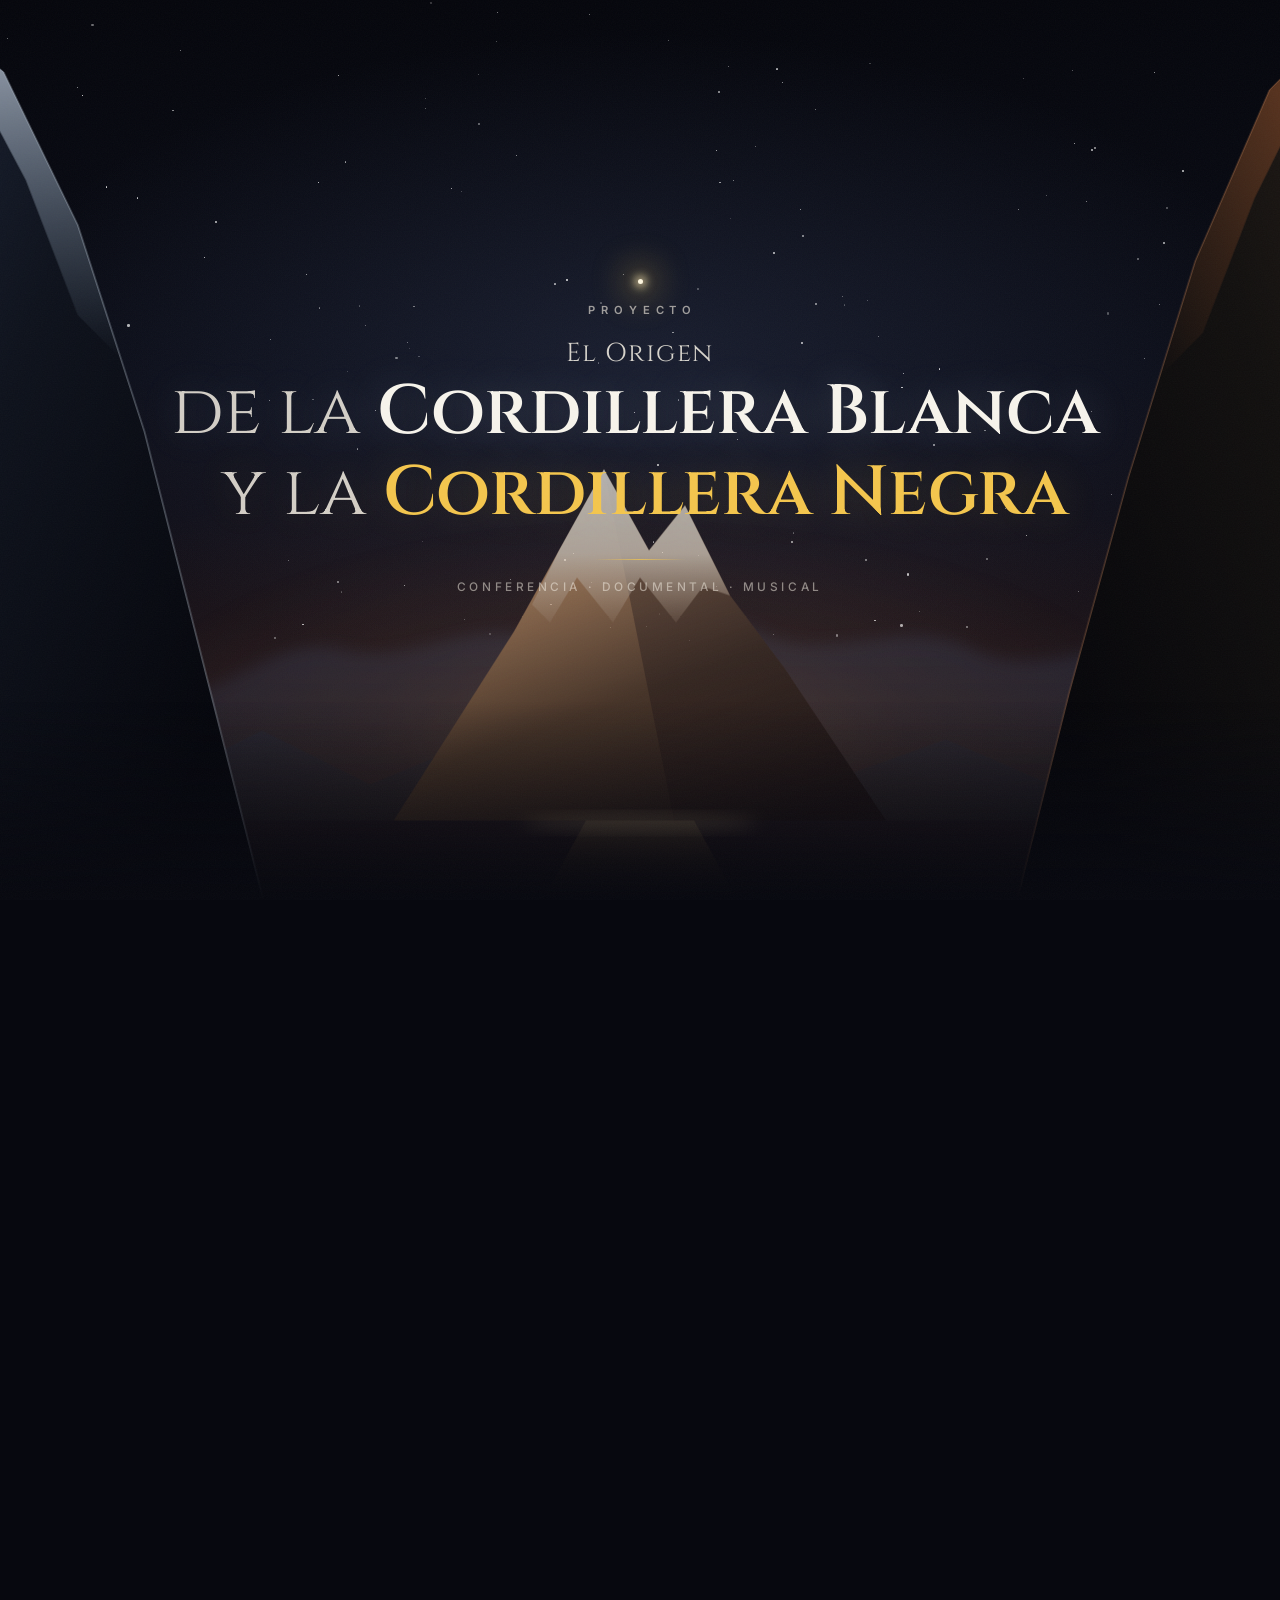
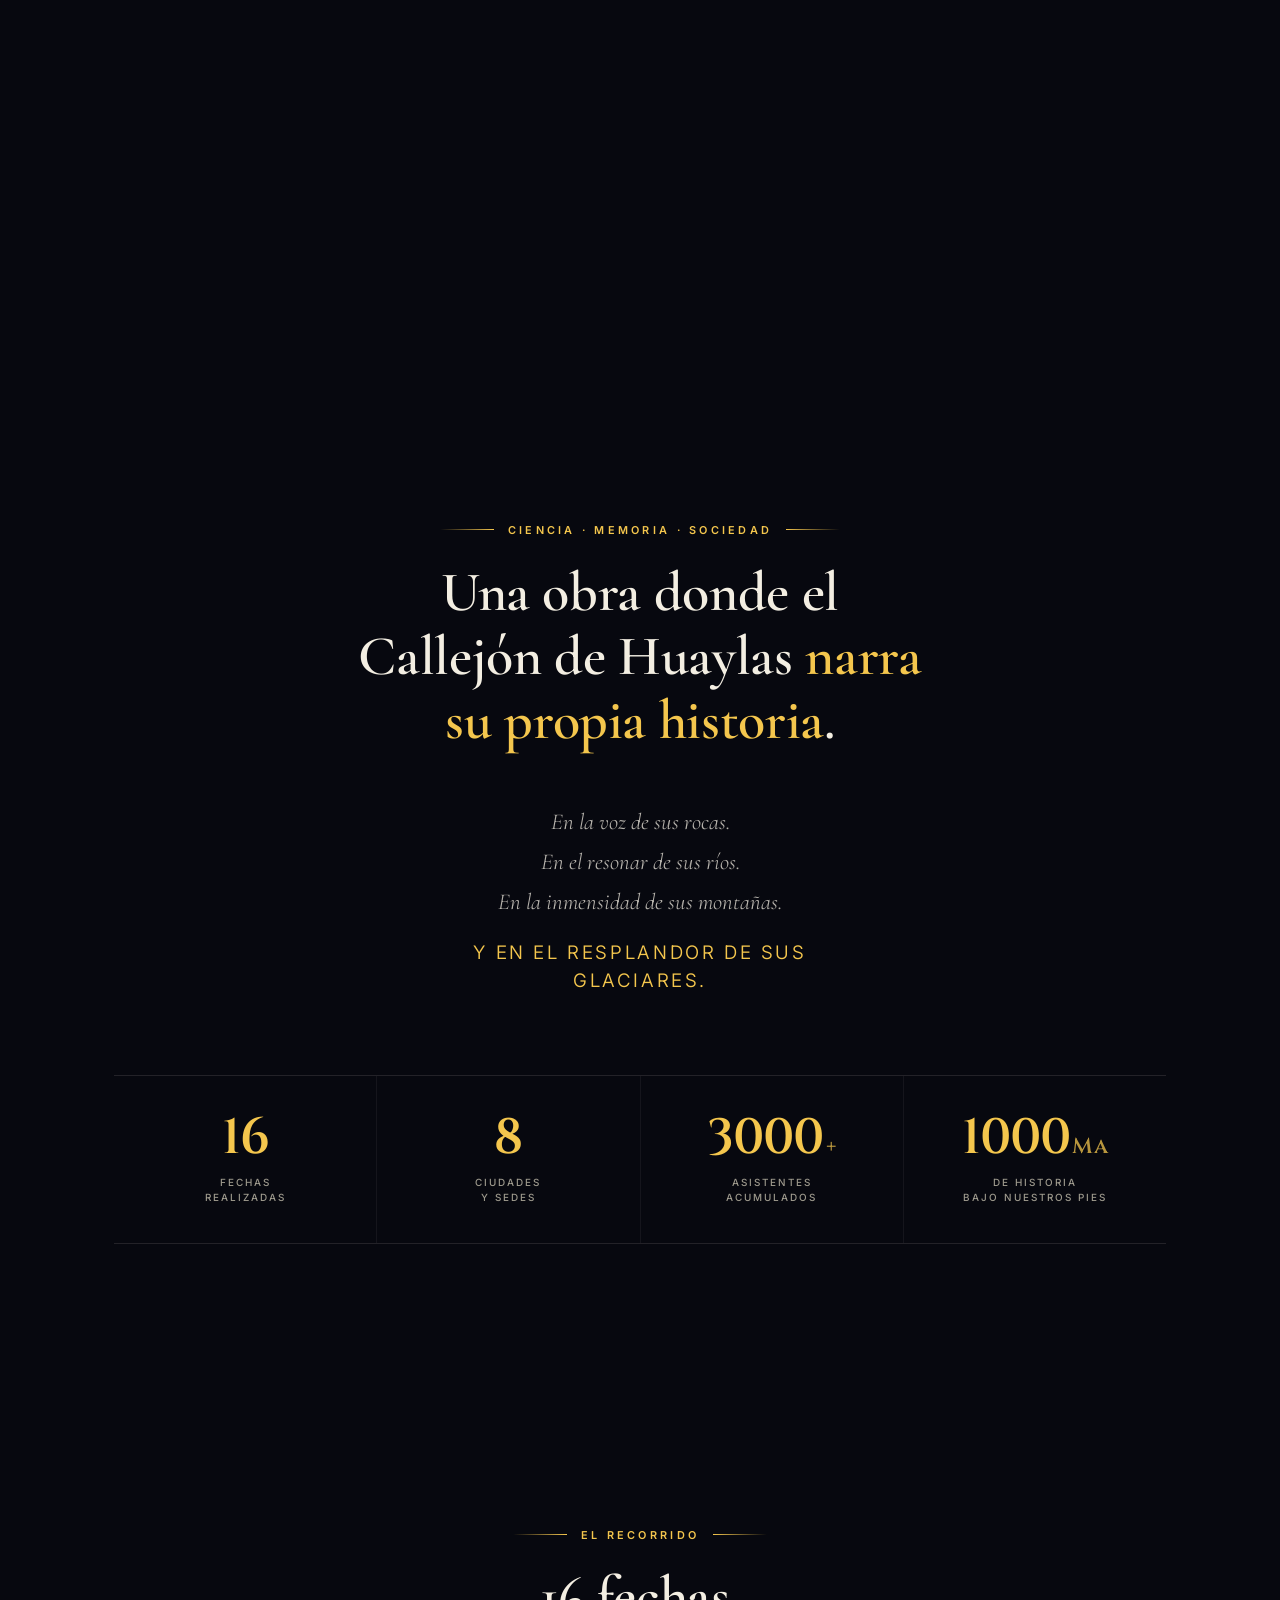
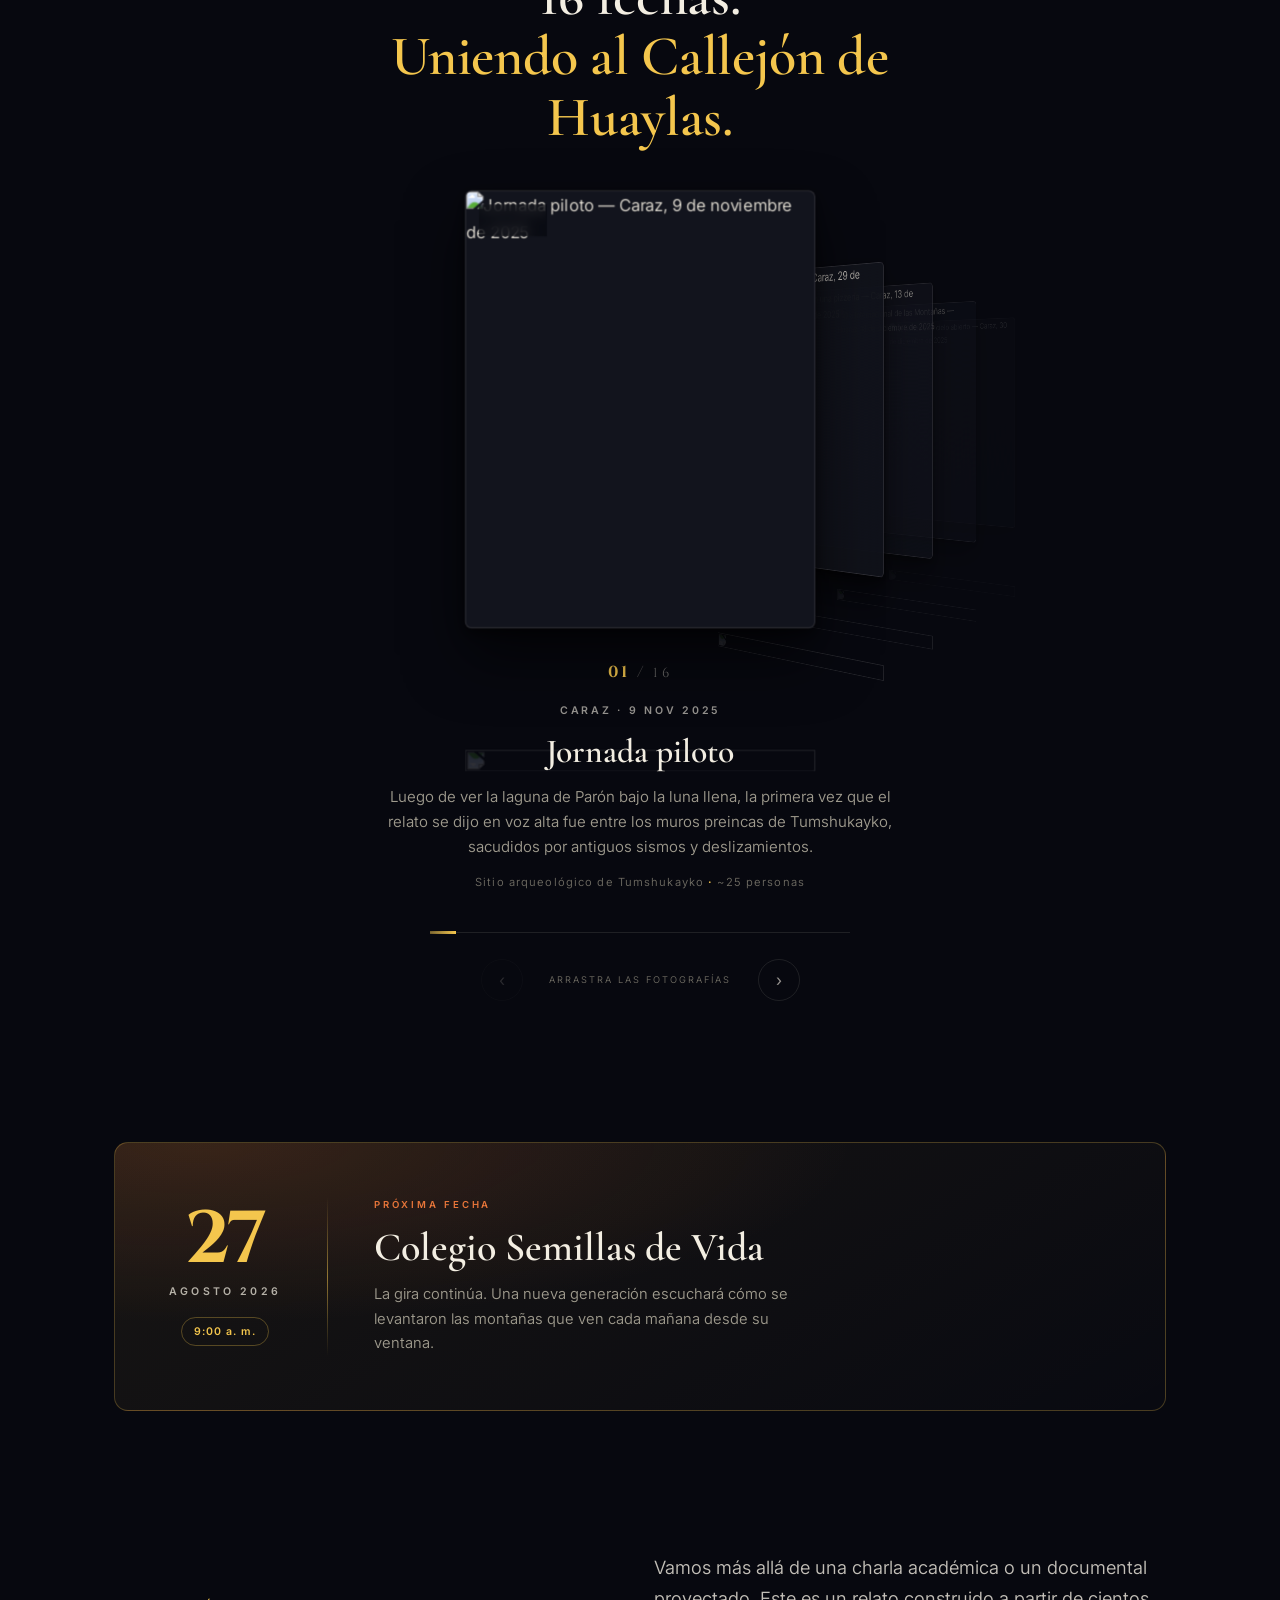
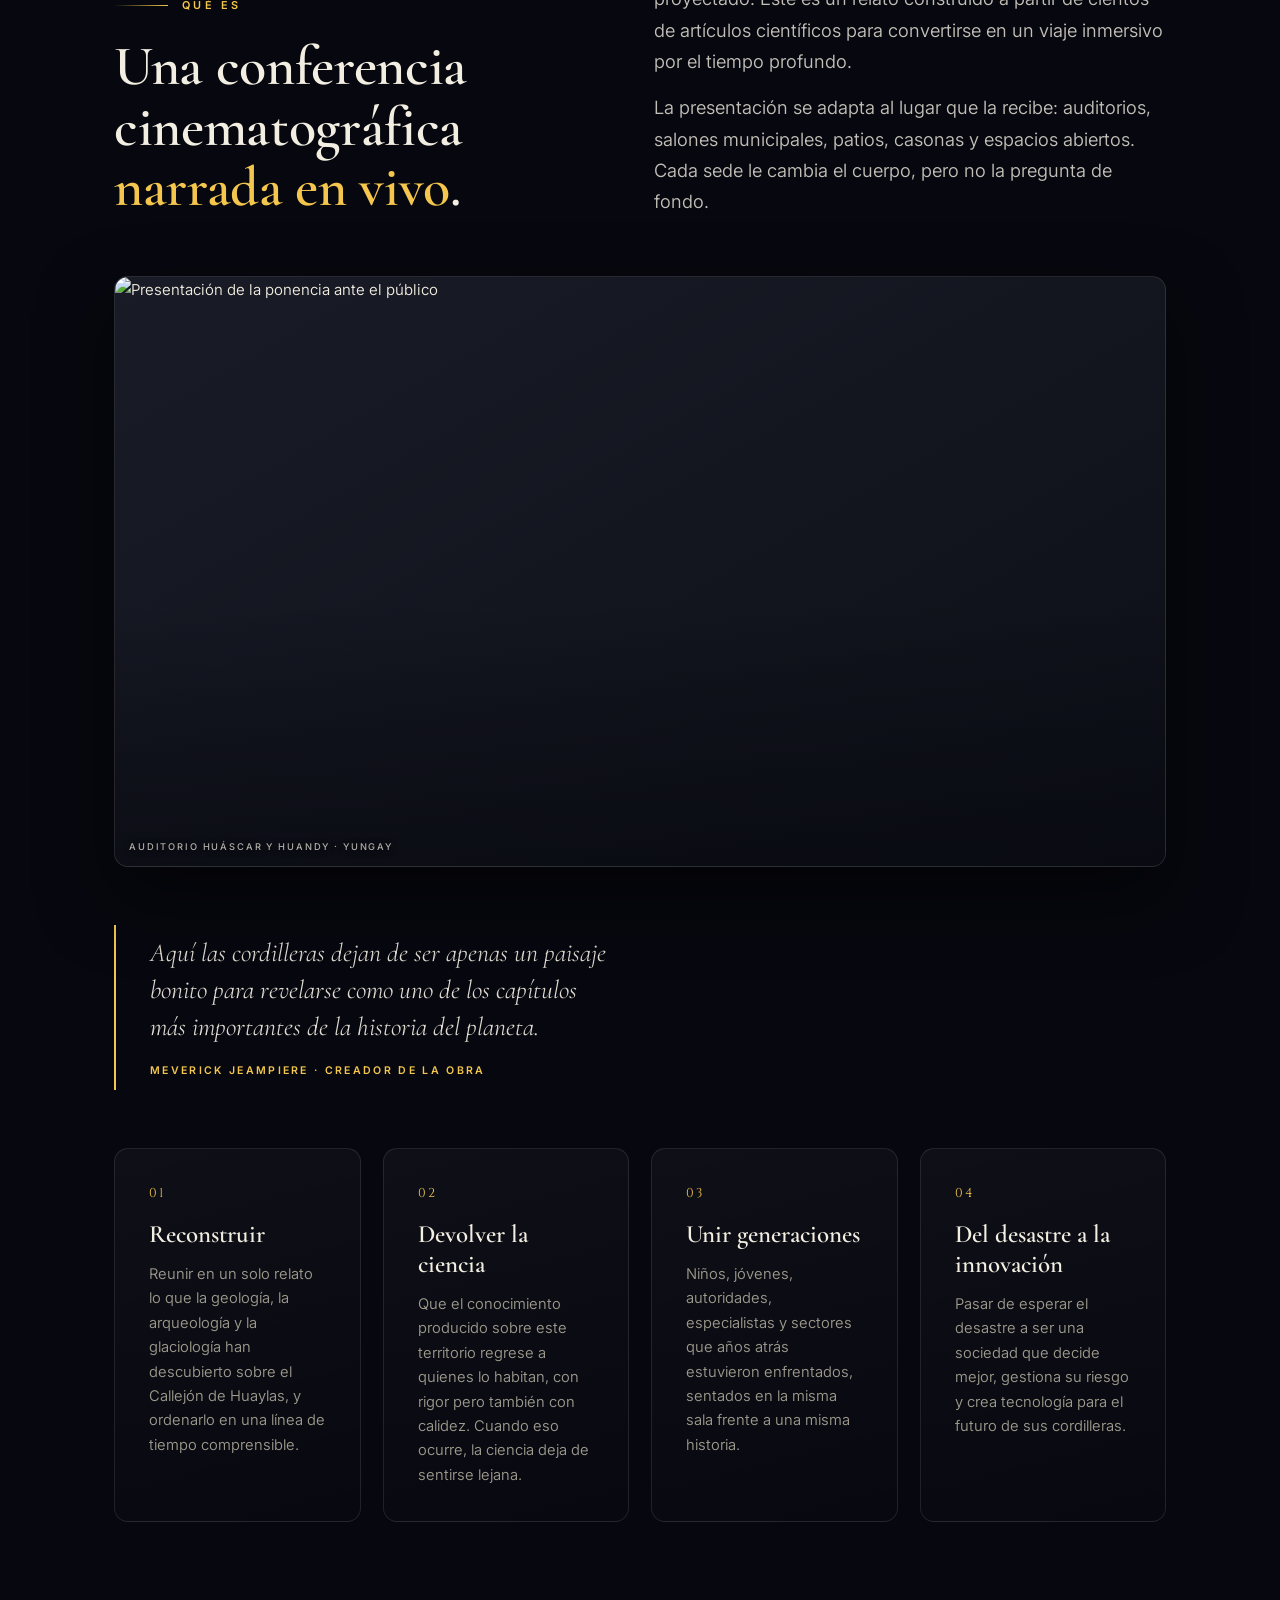
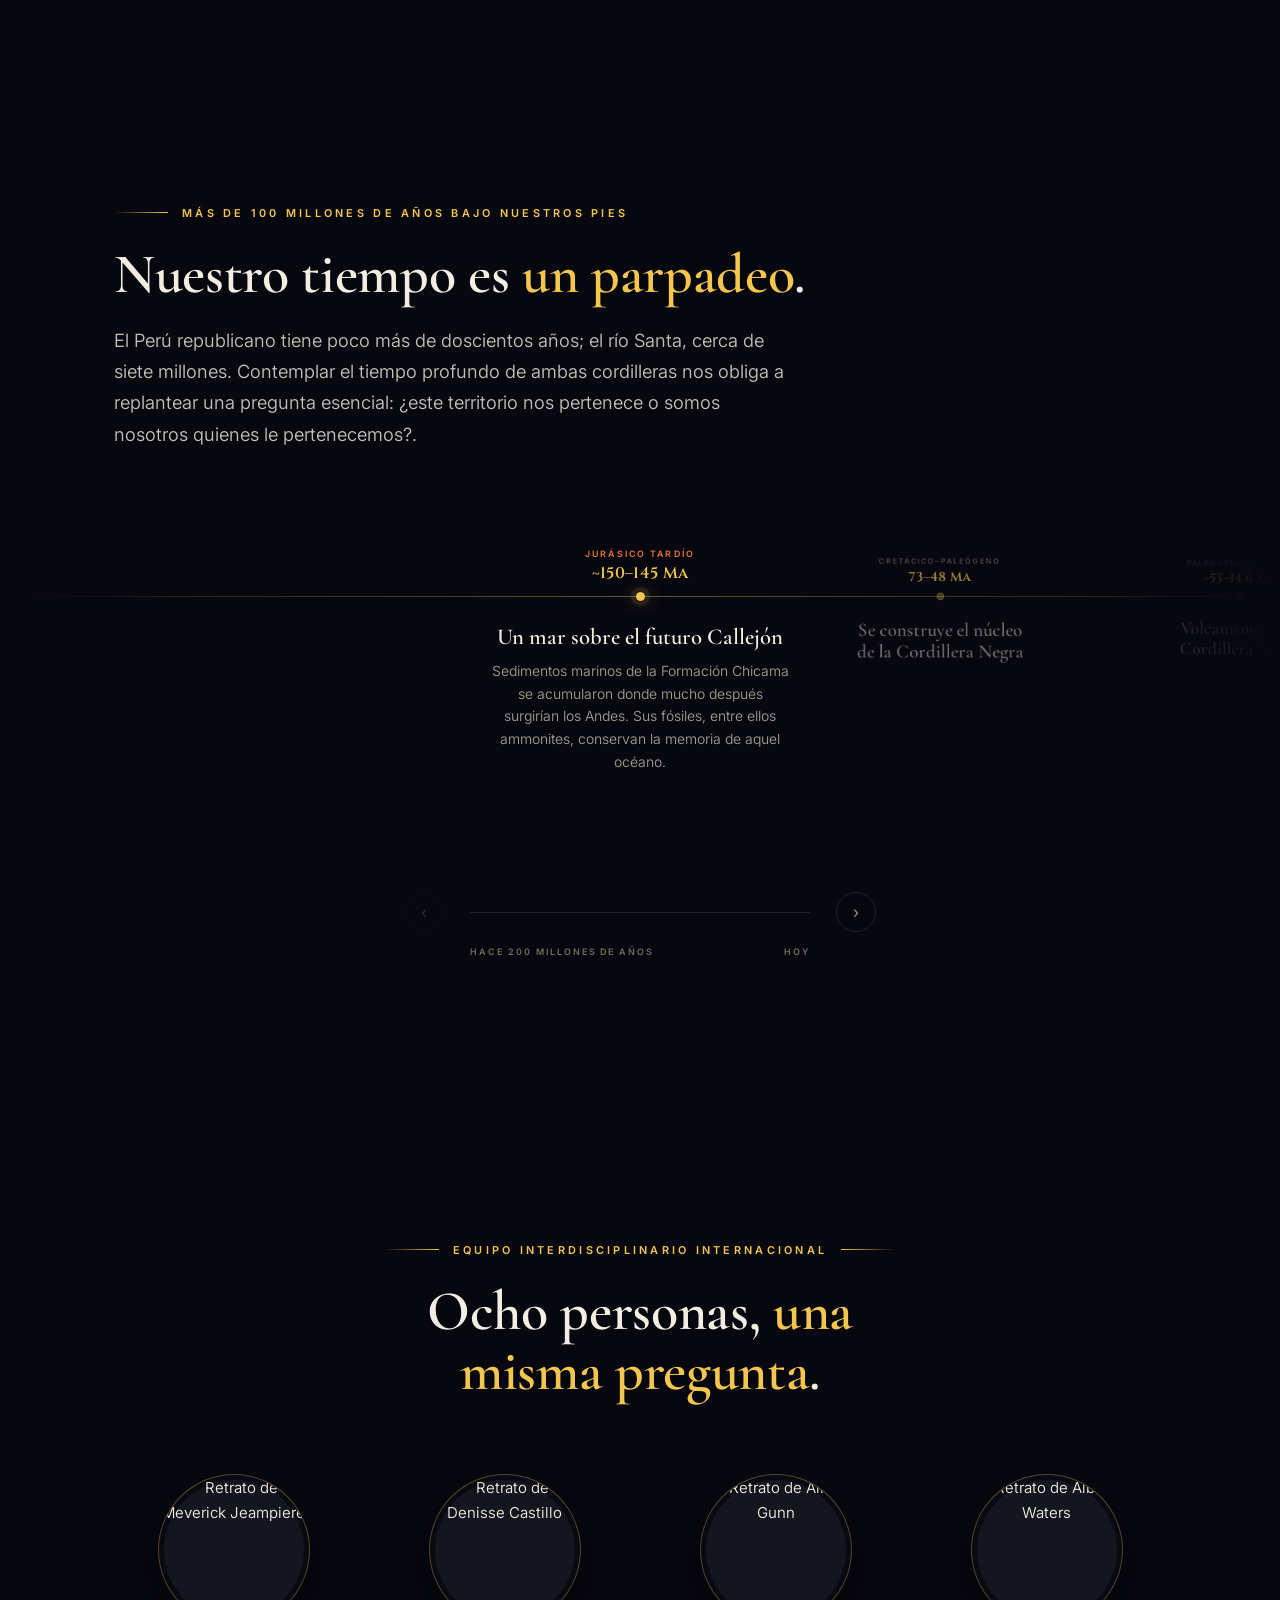
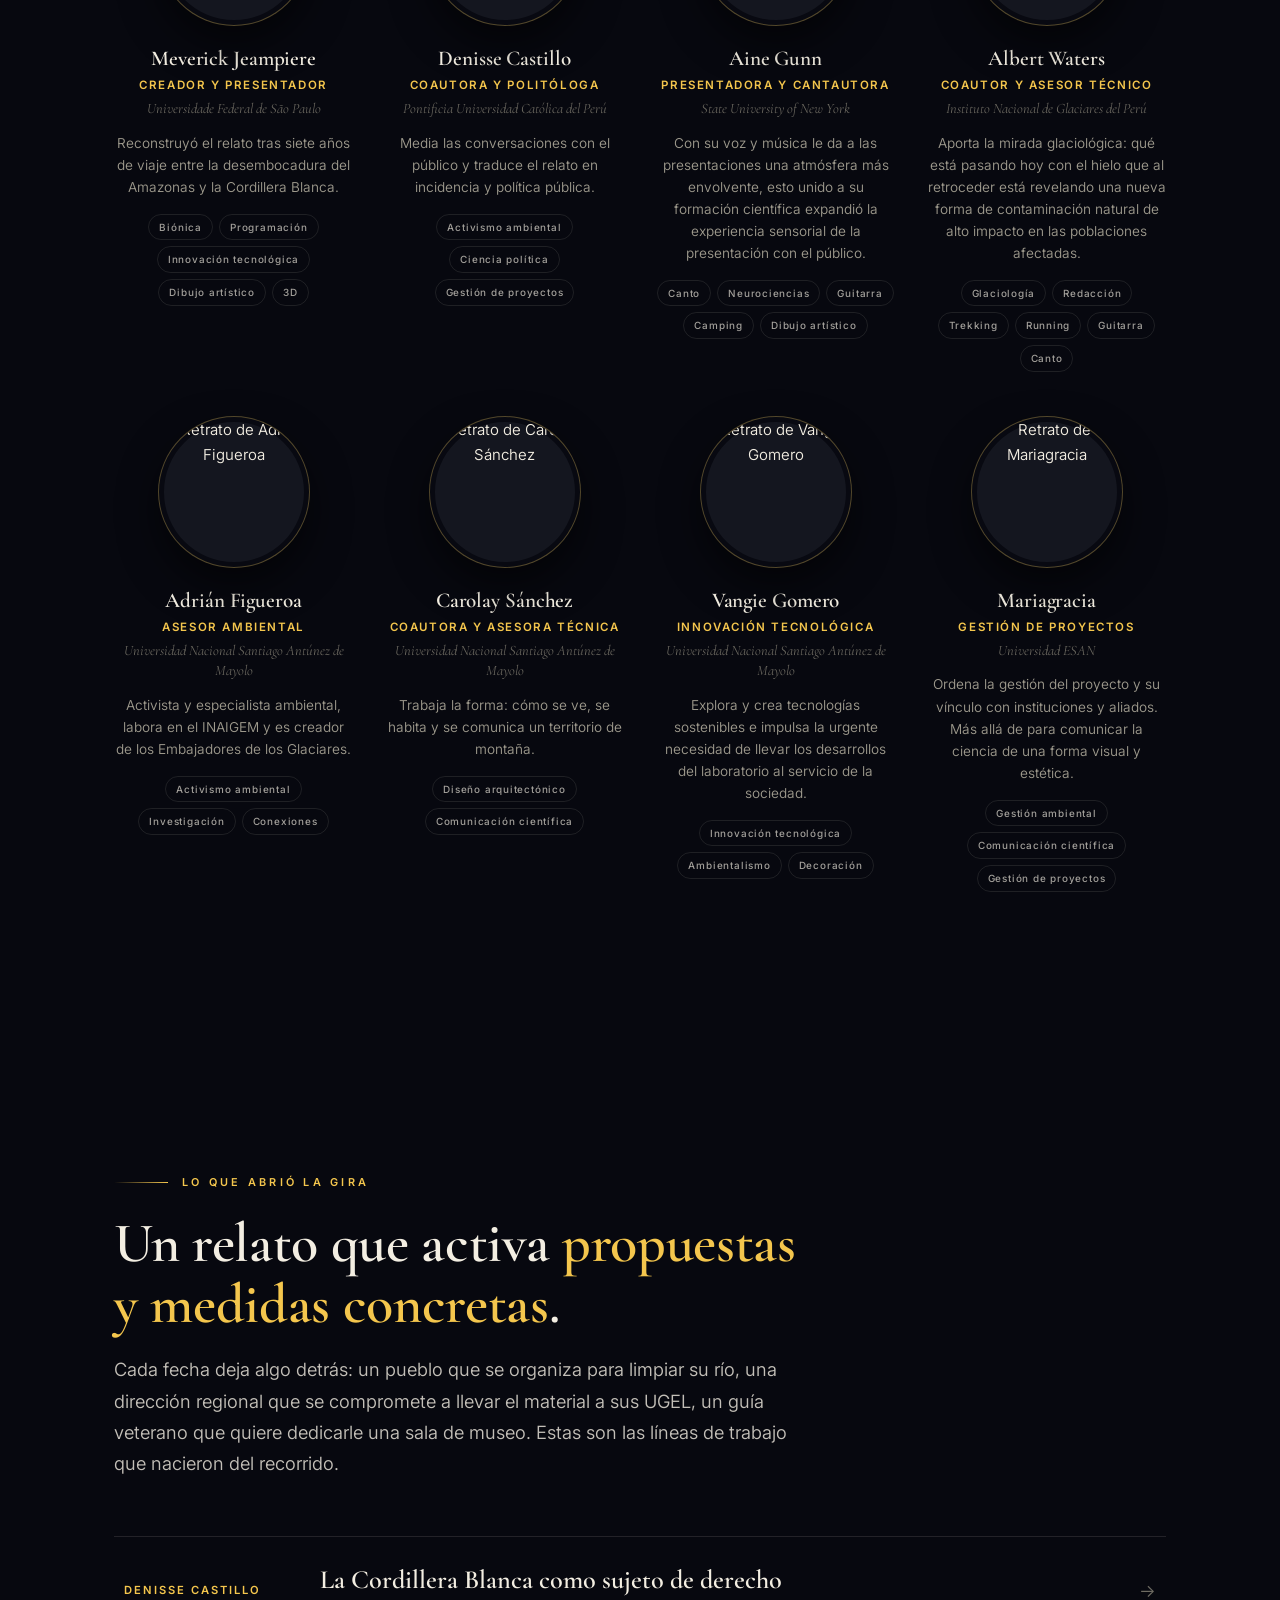
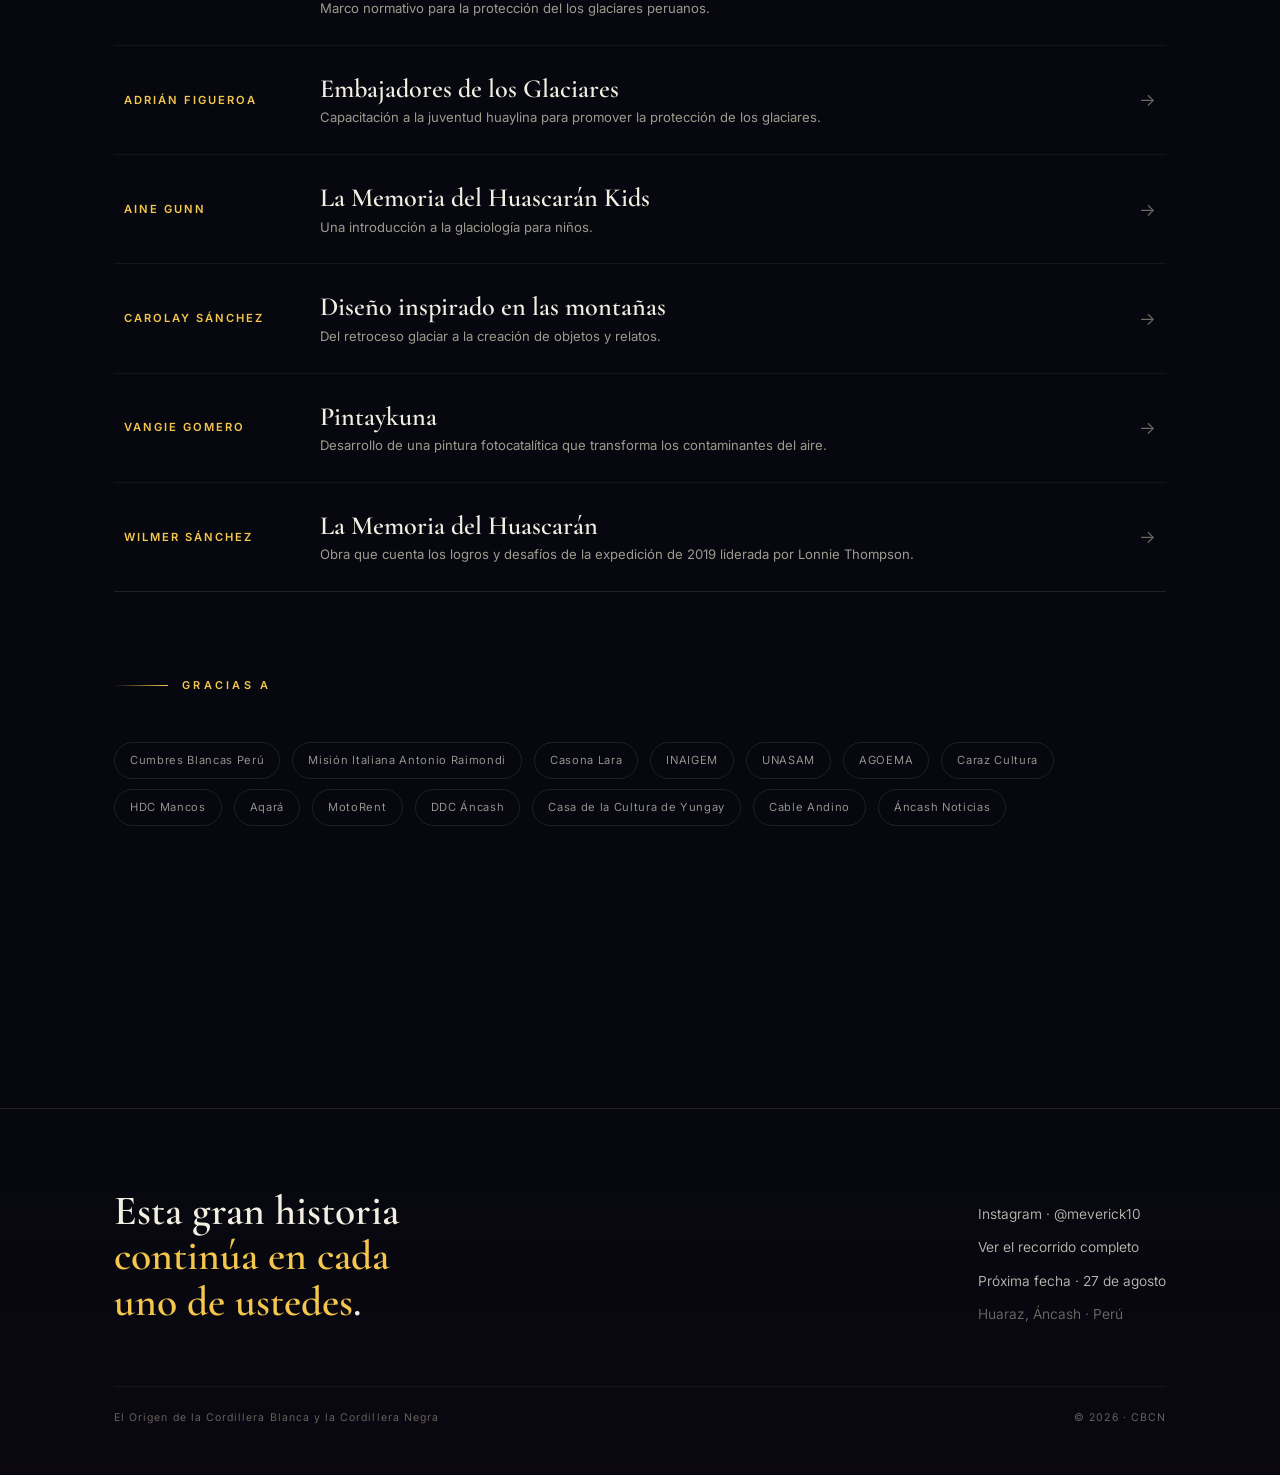
==== index.html @ 3a364cd2 "Rename prueba.html to index.html" ====
<!DOCTYPE html>
<html lang="es">
<head>
    <meta charset="UTF-8" />
    <meta name="viewport" content="width=device-width, initial-scale=1, viewport-fit=cover" />
    <title>El Origen de la Cordillera Blanca y la Cordillera Negra</title>
    <meta name="description" content="Una ponencia documental que recorre el Callejón de Huaylas para contar, desde adentro, los más de 1000 millones de años que levantaron la Cordillera Blanca y la Cordillera Negra." />
    <meta name="theme-color" content="#07080f" />
    <!-- Open Graph -->
    <meta property="og:type" content="website" />
    <meta property="og:url" content="https://origen-de-las-cordilleras.meverick-jeampiere.workers.dev/" />
    <meta property="og:title" content="El Origen de la Cordillera Blanca y la Cordillera Negra" />
    <meta property="og:description" content="Una gira de ciencia, memoria y territorio por el Callejón de Huaylas." />
    <meta property="og:image" content="https://origen-de-las-cordilleras.meverick-jeampiere.workers.dev/images/og-cover-2.jpg" />
    <meta property="og:image:width" content="1200" />
    <meta property="og:image:height" content="630" />
    <meta property="og:image:alt" content="El nevado sobre la laguna de Parón, Callejón de Huaylas" />
    <meta property="og:locale" content="es_PE" />
    <meta name="twitter:card" content="summary_large_image" />
    <meta name="twitter:title" content="El Origen de la Cordillera Blanca y la Cordillera Negra" />
    <meta name="twitter:description" content="Una gira de ciencia, memoria y territorio por el Callejón de Huaylas." />
    <meta name="twitter:image" content="https://origen-de-las-cordilleras.meverick-jeampiere.workers.dev/images/og-cover-2.jpg" />
    <link rel="preconnect" href="https://fonts.googleapis.com">
    <link rel="preconnect" href="https://fonts.gstatic.com" crossorigin>
    <link href="https://fonts.googleapis.com/css2?family=Cinzel:wght@400;500;600;700&family=Cormorant+Garamond:ital,wght@0,400;0,600;1,400;1,600&family=Inter:wght@300;400;500;600;700;800&display=swap" rel="stylesheet">
    <link rel="stylesheet" href="prueba.css">
</head>
<body>

    <!-- NAV: Se queda fuera para que sea global y visible en todo momento -->
    <nav class="nav" id="nav" aria-label="Navegación principal">
        <a class="nav__brand" href="#inicio"><span class="nav__brandFull">El Origen de la Cordillera Blanca y la Cordillera Negra</span><span class="nav__brandShort">El Origen</span></a>
      <div class="nav__links">
        <a href="#recorrido">Recorrido</a>
        <a href="#proxima">Próxima fecha</a>
        <a href="#proyecto">Proyecto</a>
        <a href="#equipo">Equipo</a>
        <a href="#certificado">Certificado</a>
      </div>
    </nav>

    <!-- VISTA INICIO: Inicia aquí -->
    <div id="vista-inicio">
        <header class="hero" id="inicio">
          <div class="hero__sticky" id="heroSticky">
            <div class="hero__sky" aria-hidden="true">
              <div class="hero__stars" id="stars1"></div>
              <div class="hero__stars2" id="stars2"></div>
              <div class="hero__star"></div>
              <div class="hero__valley">
                <svg viewBox="0 0 160 62" preserveAspectRatio="xMidYMax slice" aria-hidden="true">
                  <defs>
                    <linearGradient id="gFar" x1="0" y1="0" x2="0" y2="1">
                      <stop offset="0"  stop-color="#39415c"/>
                      <stop offset="1"  stop-color="#161a27"/>
                    </linearGradient>
                    <linearGradient id="gMid" x1="0" y1="0" x2="0" y2="1">
                      <stop offset="0"  stop-color="#232a3d"/>
                      <stop offset="1"  stop-color="#0d1017"/>
                    </linearGradient>
                    <linearGradient id="gPeak" x1=".25" y1="0" x2=".75" y2="1">
                      <stop offset="0"   stop-color="#ecd9bd"/>
                      <stop offset=".28" stop-color="#c39468"/>
                      <stop offset=".60" stop-color="#54402f"/>
                      <stop offset="1"   stop-color="#161215"/>
                    </linearGradient>
                    <linearGradient id="gSnowTop" x1="0" y1="0" x2="0" y2="1">
                      <stop offset="0"   stop-color="#ffffff"/>
                      <stop offset=".55" stop-color="#f3e6d2"/>
                      <stop offset="1"   stop-color="#d9bfa4" stop-opacity=".2"/>
                    </linearGradient>
                    <linearGradient id="gLake" x1="0" y1="0" x2="0" y2="1">
                      <stop offset="0" stop-color="#1a1520"/>
                      <stop offset="1" stop-color="#07070e"/>
                    </linearGradient>
                    <linearGradient id="gRefl" x1="0" y1="0" x2="0" y2="1">
                      <stop offset="0" stop-color="#ffd98a" stop-opacity=".26"/>
                      <stop offset=".45" stop-color="#f4c64d" stop-opacity=".09"/>
                      <stop offset="1" stop-color="#f4c64d" stop-opacity="0"/>
                    </linearGradient>
                    <radialGradient id="gHaze" cx=".5" cy=".72" r=".5">
                      <stop offset="0"   stop-color="#e8a86a" stop-opacity=".24"/>
                      <stop offset=".5"  stop-color="#e8a86a" stop-opacity=".07"/>
                      <stop offset="1"   stop-color="#e8a86a" stop-opacity="0"/>
                    </radialGradient>
                    <filter id="soft" x="-30%" y="-30%" width="160%" height="160%">
                      <feGaussianBlur stdDeviation=".9"/>
                    </filter>
                  </defs>
                  <path d="M0,45 C10,41 17,35 25,37 C33,39 39,30 47,32 C55,34 61,28 69,31 C77,34 85,26 93,30 C101,34 109,28 117,32 C125,36 133,29 143,33 C151,36 156,40 160,38 L160,54 L0,54 Z" fill="url(#gFar)" opacity=".55" filter="url(#soft)"/>
                  <path d="M0,50 L12,44 L24,48 L38,41 L50,47 L62,42 L74,46 L88,40 L100,47 L114,42 L128,48 L142,43 L160,49 L160,56 L0,56 Z" fill="url(#gMid)" opacity=".85"/>
                  <rect x="20" y="6" width="120" height="48" fill="url(#gHaze)"/>
                  <path d="M52,52 L66,30 L71,21 L76,12 L81,21 L85,16 L90,26 L96,34 L108,52 Z" fill="url(#gPeak)"/>
                  <path d="M76,12 L81,21 L85,16 L90,26 L96,34 L108,52 L84,52 Z" fill="#120e12" opacity=".34"/>
                  <path d="M68,27 L71,21 L76,12 L81,21 L85,16 L90,26 L87,25 L84,29 L80,24 L77,29 L73,24 L70,29 Z" fill="url(#gSnowTop)" opacity=".95"/>
                  <rect x="0" y="51" width="160" height="11" fill="url(#gLake)"/>
                  <path d="M74,51 L86,51 L92,62 L68,62 Z" fill="url(#gRefl)"/>
                  <ellipse cx="80" cy="51.3" rx="13" ry=".9" fill="#ffe6a8" opacity=".38" filter="url(#soft)"/>
                </svg>
              </div>
            </div>
            <div class="hero__panel hero__panel--blanca" aria-hidden="true">
              <svg viewBox="0 0 100 100" preserveAspectRatio="none">
                <defs>
                  <linearGradient id="gB1" x1="0" y1="0" x2="1" y2=".7">
                    <stop offset="0"   stop-color="#242e44"/>
                    <stop offset=".55" stop-color="#0e121c"/>
                    <stop offset="1"   stop-color="#05060c"/>
                  </linearGradient>
                  <linearGradient id="gB2" x1="0" y1="0" x2="0" y2="1">
                    <stop offset="0" stop-color="#eaf3ff" stop-opacity=".9"/>
                    <stop offset="1" stop-color="#93aec8" stop-opacity="0"/>
                  </linearGradient>
                </defs>
                <path d="M0,10 L15,17 L27,40 L36,70 L43,100 L0,100 Z" fill="#0b0f1a" opacity=".95"/>
                <path d="M0,0 H25 L37,8 L47,25 L56,48 L64,74 L72,100 L0,100 Z" fill="url(#gB1)"/>
                <path d="M25,0 L37,8 L47,25 L53,40 L47,35 L40,20 L31,6 L25,2 Z" fill="url(#gB2)" opacity=".80"/>
                <path d="M25,0 L37,8 L47,25 L56,48 L64,74 L72,100" fill="none" stroke="#dce9f7" stroke-opacity=".50" stroke-width="1" vector-effect="non-scaling-stroke"/>
              </svg>
              <span class="hero__panelLabel">Cordillera Blanca</span>
            </div>
            <div class="hero__panel hero__panel--negra" aria-hidden="true">
              <svg viewBox="0 0 100 100" preserveAspectRatio="none">
                <defs>
                  <linearGradient id="gN1" x1="1" y1="0" x2="0" y2=".7">
                    <stop offset="0"   stop-color="#35271d"/>
                    <stop offset=".55" stop-color="#12100f"/>
                    <stop offset="1"   stop-color="#06060a"/>
                  </linearGradient>
                  <linearGradient id="gN2" x1="1" y1="0" x2="0" y2="1">
                    <stop offset="0" stop-color="#e8763a" stop-opacity=".42"/>
                    <stop offset="1" stop-color="#e8763a" stop-opacity="0"/>
                  </linearGradient>
                </defs>
                <path d="M100,12 L86,19 L74,42 L65,71 L58,100 L100,100 Z" fill="#0f0c0d" opacity=".95"/>
                <path d="M100,0 H74 L62,10 L52,29 L43,53 L35,77 L28,100 L100,100 Z" fill="url(#gN1)"/>
                <path d="M74,0 L62,10 L52,29 L47,42 L53,37 L60,22 L69,7 L74,2 Z" fill="url(#gN2)"/>
                <path d="M74,0 L62,10 L52,29 L43,53 L35,77 L28,100" fill="none" stroke="#f0a06a" stroke-opacity=".42" stroke-width="1" vector-effect="non-scaling-stroke"/>
              </svg>
              <span class="hero__panelLabel">Cordillera Negra</span>
            </div>
            <div class="hero__title">
              <p class="hero__kicker">Proyecto</p>
              <h1 class="hero__h1">
                <span class="hero__small">El Origen</span>
                <span class="hero__big hero__big--blanca"><em>de la</em> Cordillera Blanca</span>
                <span class="hero__big hero__big--negra"><em>y la</em> Cordillera Negra</span>
              </h1>
              <div class="hero__rule" aria-hidden="true"></div>
              <p class="hero__meta">CONFERENCIA · DOCUMENTAL · MUSICAL</p>
            </div>
            <div class="hero__cue" aria-hidden="true">
              <span>Desliza hacia abajo</span>
              <span class="hero__cueLine"></span>
            </div>
            <div class="hero__fade" aria-hidden="true"></div>
          </div>
        </header>

        <main>
            <section class="section" id="manifiesto">
              <div class="wrap manifesto">
                <p class="eyebrow eyebrow--center reveal">Ciencia · Memoria · Sociedad</p>
                <h2 class="manifesto__quote reveal" data-delay="1">Una obra donde el Callejón de Huaylas <em>narra su propia historia</em>.</h2>
                <div class="manifesto__lines reveal" data-delay="2">
                  <span>En la voz de sus rocas.</span>
                  <span>En el resonar de sus ríos.</span>
                  <span>En la inmensidad de sus montañas.</span>
                  <span>Y en el resplandor de sus glaciares.</span>
                </div>
                <div class="stats reveal" data-delay="3">
                  <div class="stat"><span class="stat__n" data-count="16">16</span><span class="stat__l">Fechas<br>realizadas</span></div>
                  <div class="stat"><span class="stat__n" data-count="8">8</span><span class="stat__l">Ciudades<br>y sedes</span></div>
                  <div class="stat"><span class="stat__n" data-count="3000">3000<small>+</small></span><span class="stat__l">Asistentes<br>acumulados</span></div>
                  <div class="stat"><span class="stat__n" data-count="1000">1000<small>Ma</small></span><span class="stat__l">De historia<br>bajo nuestros pies</span></div>
                </div>
              </div>
            </section>

            <section class="section cf" id="recorrido">
              <div class="wrap">
                <p class="eyebrow eyebrow--center reveal">El recorrido</p>
                <h2 class="h2 reveal" data-delay="1" style="text-align:center;max-width:22ch;margin-inline:auto">16 fechas. <br><em>Uniendo al Callejón de Huaylas.</em></h2>
              </div>
              <div class="cf__stage" id="cfStage" tabindex="0" role="group" aria-roledescription="carrusel de fotografías" aria-label="Fechas del proyecto. Usa las flechas izquierda y derecha, o arrastra las fotografías."></div>
              <div class="wrap">
                <div class="cf__info" id="cfInfo" aria-live="polite">
                  <p class="cf__count"><b id="cfNum">01</b><span>/</span><b id="cfTotal">16</b></p>
                  <p class="cf__place" id="cfPlace">—</p>
                  <h3 class="cf__title" id="cfTitle">—</h3>
                  <p class="cf__desc" id="cfDesc">—</p>
                  <p class="cf__venue" id="cfVenue">—</p>
                </div>
                <div class="cf__bar" aria-hidden="true"><div class="cf__barFill" id="cfBar"></div></div>
                <div class="cf__nav">
                  <button class="cf__btn" id="cfPrev" type="button" aria-label="Fotografía anterior">&#8249;</button>
                  <span class="cf__hint">Arrastra las fotografías</span>
                  <button class="cf__btn" id="cfNext" type="button" aria-label="Fotografía siguiente">&#8250;</button>
                </div>
              </div>
            </section>

            <section class="section" id="proxima" style="padding-block:0">
              <div class="wrap">
                <div class="next reveal">
                  <div class="next__when">
                    <span class="next__day">27</span>
                    <span class="next__mon">Agosto 2026</span>
                    <span class="next__hour">9:00 a. m.</span>
                  </div>
                  <div class="next__div" aria-hidden="true"></div>
                  <div>
                    <p class="next__tag">Próxima fecha</p>
                    <h2 class="next__where">Colegio Semillas de Vida</h2>
                    <p class="next__note">La gira continúa. Una nueva generación escuchará cómo se levantaron las montañas que ven cada mañana desde su ventana.</p>
                  </div>
                </div>
              </div>
            </section>

            <section class="section" id="proyecto">
              <div class="wrap">
                <div class="proj">
                  <div class="proj__head">
                    <div>
                      <p class="eyebrow reveal">Qué es</p>
                      <h2 class="h2 reveal" data-delay="1">Una conferencia cinematográfica <em>narrada en vivo</em>.</h2>
                    </div>
                    <div class="proj__text">
                      <p class="lead reveal" data-delay="2">Vamos más allá de una charla académica o un documental proyectado. Este es un relato construido a partir de cientos de artículos científicos para convertirse en un viaje inmersivo por el tiempo profundo.</p>
                      <p class="lead reveal" data-delay="3">La presentación se adapta al lugar que la recibe: auditorios, salones municipales, patios, casonas y espacios abiertos. Cada sede le cambia el cuerpo, pero no la pregunta de fondo.</p>
                    </div>
                  </div>
                  <figure class="frame frame--16x9 proj__shot reveal" data-delay="1">
                    <img src="images/fechas/fecha-mm.jpg" alt="Presentación de la ponencia ante el público" loading="lazy">
                    <figcaption class="frame__cap">Auditorio Huáscar y Huandy · Yungay</figcaption>
                  </figure>
                  <div class="pullquote proj__quote reveal" data-delay="2">
                    <p>Aquí las cordilleras dejan de ser apenas un paisaje bonito para revelarse como uno de los capítulos más importantes de la historia del planeta.</p>
                    <cite>Meverick Jeampiere · creador de la obra</cite>
                  </div>
                </div>

                <div class="cards">
                  <article class="card-obj reveal">
                    <span class="card-obj__n">01</span>
                    <h3>Reconstruir</h3>
                    <p>Reunir en un solo relato lo que la geología, la arqueología y la glaciología han descubierto sobre el Callejón de Huaylas, y ordenarlo en una línea de tiempo comprensible.</p>
                  </article>
                  <article class="card-obj reveal" data-delay="1">
                    <span class="card-obj__n">02</span>
                    <h3>Devolver la ciencia</h3>
                    <p>Que el conocimiento producido sobre este territorio regrese a quienes lo habitan, con rigor pero también con calidez. Cuando eso ocurre, la ciencia deja de sentirse lejana.</p>
                  </article>
                  <article class="card-obj reveal" data-delay="2">
                    <span class="card-obj__n">03</span>
                    <h3>Unir generaciones</h3>
                    <p>Niños, jóvenes, autoridades, especialistas y sectores que años atrás estuvieron enfrentados, sentados en la misma sala frente a una misma historia.</p>
                  </article>
                  <article class="card-obj reveal" data-delay="3">
                    <span class="card-obj__n">04</span>
                    <h3>Del desastre a la innovación</h3>
                    <p>Pasar de esperar el desastre a ser una sociedad que decide mejor, gestiona su riesgo y crea tecnología para el futuro de sus cordilleras.</p>
                  </article>
                </div>
              </div>
            </section>

            <section class="section" id="tiempo">
              <div class="wrap">
                <p class="eyebrow reveal">Más de 100 millones de años bajo nuestros pies</p>
                <h2 class="h2 reveal" data-delay="1">Nuestro tiempo es <em>un parpadeo</em>.</h2>
                <p class="lead reveal" data-delay="2">El Perú republicano tiene poco más de doscientos años; el río Santa, cerca de siete millones. Contemplar el tiempo profundo de ambas cordilleras nos obliga a replantear una pregunta esencial: ¿este territorio nos pertenece o somos nosotros quienes le pertenecemos?.</p>
              </div>
              <div class="tl reveal" data-delay="3" id="tl" tabindex="0" role="group" aria-roledescription="línea de tiempo deslizable" aria-label="Escala geológica del Callejón de Huaylas. Usa las flechas izquierda y derecha, o arrastra.">
                <div class="tl__rail" aria-hidden="true"></div>
              </div>
              <div class="wrap">
                <div class="tl__foot">
                  <button class="tl__btn" id="tlPrev" type="button" aria-label="Hito anterior">&#8249;</button>
                  <div class="tl__bar" aria-hidden="true"><div class="tl__barFill" id="tlBar"></div></div>
                  <button class="tl__btn" id="tlNext" type="button" aria-label="Hito siguiente">&#8250;</button>
                </div>
                <div class="tl__ends" aria-hidden="true">
                  <span>Hace 200 millones de años</span>
                  <span>Hoy</span>
                </div>
              </div>
            </section>

            <section class="section" id="equipo">
              <div class="wrap">
                <p class="eyebrow eyebrow--center reveal">Equipo interdisciplinario internacional</p>
                <h2 class="h2 reveal" data-delay="1" style="text-align:center;max-width:20ch;margin-inline:auto">Ocho personas, <em>una misma pregunta</em>.</h2>
                <div class="team" id="teamGrid"></div>
              </div>
            </section> 

            <section class="section" id="proyectos">
              <div class="wrap">
                <p class="eyebrow reveal">Lo que abrió la gira</p>
                <h2 class="h2 reveal" data-delay="1">Un relato que activa <em>propuestas y medidas concretas</em>.</h2>
                <p class="lead reveal" data-delay="2">Cada fecha deja algo detrás: un pueblo que se organiza para limpiar su río, una dirección regional que se compromete a llevar el material a sus UGEL, un guía veterano que quiere dedicarle una sala de museo. Estas son las líneas de trabajo que nacieron del recorrido.</p>
                <div class="projects reveal" data-delay="3">
                  <article class="project"><span class="project__who">Denisse Castillo</span><h3 class="project__t">La Cordillera Blanca como sujeto de derecho<small>Marco normativo para la protección del los glaciares peruanos.</small></h3><span class="project__mark">→</span></article>
                  <article class="project"><span class="project__who">Adrián Figueroa</span><h3 class="project__t">Embajadores de los Glaciares<small>Capacitación a la juventud huaylina para promover la protección de los glaciares.</small></h3><span class="project__mark">→</span></article>
                  <article class="project"><span class="project__who">Aine Gunn</span><h3 class="project__t">La Memoria del Huascarán Kids<small>Una introducción a la glaciología para niños.</small></h3><span class="project__mark">→</span></article>
                  <article class="project"><span class="project__who">Carolay Sánchez</span><h3 class="project__t">Diseño inspirado en las montañas<small>Del retroceso glaciar a la creación de objetos y relatos.</small></h3><span class="project__mark">→</span></article>
                  <article class="project"><span class="project__who">Vangie Gomero</span><h3 class="project__t">Pintaykuna<small>Desarrollo de una pintura fotocatalítica que transforma los contaminantes del aire.</small></h3><span class="project__mark">→</span></article>
                  <article class="project"><span class="project__who">Wilmer Sánchez</span><h3 class="project__t">La Memoria del Huascarán<small>Obra que cuenta los logros y desafíos de la expedición de 2019 liderada por Lonnie Thompson.</small></h3><span class="project__mark">→</span></article>
                </div>
                <p class="eyebrow reveal" style="margin-top:clamp(48px,7vw,84px)">Gracias a</p>
                <div class="allies reveal" data-delay="1">
                  <span>Cumbres Blancas Perú</span>
                  <span>Misión Italiana Antonio Raimondi</span>
                  <span>Casona Lara</span>
                  <span>INAIGEM</span>
                  <span>UNASAM</span>
                  <span>AGOEMA</span>
                  <span>Caraz Cultura</span>
                  <span>HDC Mancos</span>
                  <span>Aqará</span>
                  <span>MotoRent</span>
                  <span>DDC Áncash</span>
                  <span>Casa de la Cultura de Yungay</span>
                  <span>Cable Andino</span>
                  <span>Áncash Noticias</span>
                </div>
              </div>
            </section>
        </main>
    </div>
<!-- ============================= CERTIFICADO ============================= -->
<div id="vista-certificado">
  <!-- SECCIÓN 1: Formulario -->
  <div class="seccion-formulario-arriba">
    <div class="certificate-card">
      <div class="certificate1">
        <section class="section1" id="certificado1">
          <div class="wra">
            <p class="eyebrow eyebrow--center">Certificado</p>
            <h1 class="hero__h1">
              <span class="hero__small">El Origen</span>
              <span class="hero__big hero__big--blanca"><em>de la</em> Cordillera Blanca</span>
              <span class="hero__big hero__big--negra"><em>y la</em> Cordillera Negra</span>
            </h1>
            <div class="hero__rule" aria-hidden="true"></div>
            <p class="hero_text">CONFERENCIA · DOCUMENTAL · MUSICAL</p>
            <div class="title-stage-mountain-wrap">
              <img class="title-stage-mountain-img" src="Dise%C3%B1o%20sin%20t%C3%ADtulo%20(1).png" alt="Huascarán geométrico">
            </div>
            <h2 class="h2Cert" data-delay="1">Genera <em>tu certificado</em></h2>
            <h3 class="h3Cert"><small>Ingresa tus datos para continuar</small></h3>
            <div class="datosCert">
              <div class="form">
                <form action="" id="formulario">
                  <h4 class="h3Cert">Nombres</h4>
                  <input type="text" id="Nombres" name="nombres" placeholder="Ej.: María Elena" required>
                  <h4 class="h3Cert">Apellidos</h4>
                  <input type="text" id="Apellidos" name="apellidos" placeholder="Ej.: Pérez Rodríguez" required>
                  <h4 class="h3Cert">DNI / Código</h4>
                  <input type="text" id="DNI" name="dni" placeholder="Ej.: 12345678" maxlength="8" required>
                  <h4 class="h3Cert">Institución</h4>
                  <select name="evento" class="input-flat" required>
                    <option value="opciones" disabled selected>Seleccione un evento</option>
                    <option value="conferencia1">Universidad Nacional Santiago Antunes de Mayolo</option>
                    <option value="conferencia2">IESTP Eleazar Guzmán Barrón</option>
                    <option value="conferencia3">Colegio Semillas de Vida</option>
                    <option value="conferencia3">Otros</option>
                  </select>
                  <button class="downloader" id="actionBtn" type="submit">Descarga tu certificado</button>
                </form>                         
              </div>
            </div>
          </div>
        </section>
      </div>
    </div>
  </div>
  <!-- SECCIÓN 2: Plantilla para certificado -->
  <div class="seccion-preview-abajo">
   <div id="print-area">
    <div class="Gnral">
      <div class="bord">  
        <div class="certificado-marco">
          <div class="fondo-montanas-container">
            <img src="mnt.png" alt="Fondo de montañas" class="bg-montanas">
          </div>
          <div class="certificate-card1">
            <div class="certificate">
              <div class="Enc">
                <h1 class="titlePri">
                  <span class="smallP">El Origen</span>
                  <span class="h_big h_big-blanca"><em>de la</em> Cordillera Blanca</span>
                  <span class="h_big hero_big-negra"><em>y la</em> Cordillera Negra</span>
                </h1>
                <div class="hrule" aria-hidden="true"></div>
                <p class="hero_Tcert">CONFERENCIA · DOCUMENTAL · MUSICAL</p>
                <div class="title-stage-mountain-wrap">
                  <img class="title-stage-mountain-img1" src="Dise%C3%B1o%20sin%20t%C3%ADtulo%20(1).png" alt="Huascarán geométrico">
                </div>
              </div>
            </div>
          </div>
          <h2 class="titlerecognition">Reconocimiento</h2>
          <p class="titleOt">Otorgado a</p>
            <h2 class="nombPart" id="preview-nombre">Nombre del participante</h2>
            <div class="text-cert">
              <p>Por su participación en</p>
              <p class="textNeg" id="preview-evento">Nombre de la conferencia</p>
              <p>realizada el día <span id="preview-dia">...</span> de <span id="preview-mes">...</span> del <span id="preview-anio">...</span> en <span id="preview-lugar">...</span></p>
            </div>
            <div class="footer-cert">
              <span class="fechaCert" id="preview-fecha">Fecha de certificado</span>
          </div>
          <div class="signatures-container">
            <div class="signature-box">
              <div class="signature-img-container"><img src="" alt="Firma 1" class="signature-img"></div>
              <div class="signature-line"></div>
              <p class="signature-name">Meverick Jeampiere</p>
              <p class="signature-title">CREADOR Y DIRECTOR DEL PROYECTO</p>
            </div>
            <div class="signature-box">
              <div class="signature-img-container"><img src="" alt="Firma 2" class="signature-img"></div>
              <div class="signature-line"></div>
              <p class="signature-name">Segunda persona</p>
              <p class="signature-title">INSTITUCIÓN ANFITRIONA</p>
            </div>
          </div>
        </div>  
      </div>
    </div>
    </div>
    <div class="preview-info-text">
      <h2><span class="titleR">Reconocimiento</span> por tu Participación</h2>
      <p>Al ingresar tus datos, se emitirá automáticamente tu certificado digital que valida tu asistencia y participación en las ponencias.</p>
    </div>
  </div>
</div>
<!-- ============================= FOOTER ============================= -->
<footer class="footer" id="contacto">
  <div class="wrap">
    <div class="footer__top">
      <h2 class="footer__title">Esta gran historia <em>continúa en cada uno de ustedes</em>.</h2>
      <div class="footer__links">
        <a href="https://www.instagram.com/meverick10" target="_blank" rel="noopener">Instagram · @meverick10</a>
        <a href="#recorrido">Ver el recorrido completo</a>
        <a href="#proxima">Próxima fecha · 27 de agosto</a>
        <span style="font-size:.86rem;color:var(--muted-2)">Huaraz, Áncash · Perú</span>
      </div>
    </div>
    <div class="footer__bottom">
      <span>El Origen de la Cordillera Blanca y la Cordillera Negra</span>
      <span>© 2026 · CBCN</span>
    </div>
  </div>
</footer>
<script src="https://cdnjs.cloudflare.com/ajax/libs/html2pdf.js/0.10.1/html2pdf.bundle.min.js"></script>
<script src="prueba.js"></script>
</body>
</html>
---- prueba.css ----
/* =========================================================================
   EL ORIGEN DE LA CORDILLERA BLANCA Y LA CORDILLERA NEGRA
   Página de presentación del proyecto · HTML + CSS + JS
   -------------------------------------------------------------------------*/
:root{
  /* Paleta */
  --ink:        #07080f;
  --ink-2:      #0b0d17;
  --ink-3:      #11131f;
  --ink-card:   #14161f;
  --cream:      #f3eee2;
  --muted:      #9e9a8d;
  --muted-2:    #6f6c63;
  --gold:       #f4c64d;
  --gold-soft:  #ffdb6b;
  --ember:      #e8763a;
  --ice:        #cfe2f2;
  --line:       rgba(243,238,226,.10);
  --line-soft:  rgba(243,238,226,.06);
  /* Tipografía
     --f-display  Cinzel · solo para el título de portada, cifras y números
     --f-serif    Cormorant Garamond · titulares y textos destacados
     --f-body     Inter · interfaz, párrafos y etiquetas                    */
  --f-display: 'Cinzel', Georgia, 'Times New Roman', serif;
  --f-serif:   'Cormorant Garamond', Georgia, 'Times New Roman', serif;
  --f-body:    'Inter', system-ui, -apple-system, 'Segoe UI', sans-serif;
  --f-quote:   'Cormorant Garamond', Georgia, serif;
  /* Ritmo */
  --pad:        clamp(20px, 5vw, 64px);
  --maxw:       1180px;
  --sec-gap:    clamp(76px, 11vw, 160px);
  --radius:     14px;
  /* Curvas */
  --ease-out:   cubic-bezier(.16,.84,.28,1);
  --ease-soft:  cubic-bezier(.22,.61,.36,1);
}
/* =========================== 2. BASE ==================================== */
*,*::before,*::after{ box-sizing:border-box; }
/* overflow-x:clip (no "hidden"): recorta el desborde lateral sin crear un
   contenedor de scroll, así que la portada sigue funcionando con sticky.
   Con "hidden" el navegador convertiría overflow-y en auto y la rompería.  */
html{ scroll-behavior:smooth; -webkit-text-size-adjust:100%; overflow-x:clip; }
body{
  margin:0;
  background:var(--ink);
  color:var(--cream);
  font-family:var(--f-body);
  font-size:clamp(15px,1.05vw,17px);
  line-height:1.68;
  font-weight:350;
  overflow-x:clip;
  -webkit-font-smoothing:antialiased;
  text-rendering:optimizeLegibility;
}
img{ max-width:100%; display:block; }
a{ color:inherit; }
::selection{ background:rgba(244,198,77,.28); color:#fff; }
:focus-visible{
  outline:2px solid var(--gold);
  outline-offset:4px;
  border-radius:4px;
}
.wrap{
  width: 100%;
  max-width:var(--maxw);
  margin:0 auto;
  padding-inline:var(--pad);
}
.section{ padding-block:var(--sec-gap); position:relative; }
/* El carrusel y el carril del tiempo colocan sus piezas con position:absolute
   y transform, así que sobresalen del ancho de la pantalla.*/
.section.cf, #tiempo{ overflow-x:clip; }
/* deja aire bajo la barra fija al saltar con los enlaces del menú */
section[id], header[id], footer[id]{ scroll-margin-top:clamp(64px,9vw,86px); }
/* Etiqueta de sección: — 01 · EL RECORRIDO — */
.eyebrow{
  display:flex;
  align-items:center;
  gap:14px;
  margin:0 0 22px;
  font-family:var(--f-body);
  font-size:.68rem;
  font-weight:600;
  letter-spacing:.30em;
  text-transform:uppercase;
  color:var(--gold);
}
.eyebrow::before{
  content:"";
  width:clamp(26px,5vw,54px);
  height:1px;
  background:linear-gradient(90deg,transparent,var(--gold));
  flex:0 0 auto;
}
.eyebrow--center{ justify-content:center; }
.eyebrow--center::after{
  content:"";
  width:clamp(26px,5vw,54px);
  height:1px;
  background:linear-gradient(90deg,var(--gold),transparent);
}
.h2{
  margin:0 0 20px;
  font-family:var(--f-serif);
  font-weight:600;
  font-size:clamp(1.95rem,4.7vw,3.5rem);
  line-height:1.08;
  letter-spacing:-.006em;
  text-wrap:balance;
}
.h2 em{ font-style:normal; color:var(--gold); }
.lead{
  max-width:62ch;
  margin:0 0 8px;
  color:rgba(243,238,226,.80);
  font-size:clamp(1rem,1.5vw,1.14rem);
  line-height:1.72;
}
.muted{ color:var(--muted); }
/* Animación de entrada */
.reveal{
  opacity:0;
  transform:translateY(26px);
  transition:opacity .9s var(--ease-out), transform .9s var(--ease-out);
  will-change:opacity, transform;
}
.reveal.is-in{ opacity:1; transform:none; will-change:auto; }
.reveal[data-delay="1"]{ transition-delay:.09s; }
.reveal[data-delay="2"]{ transition-delay:.18s; }
.reveal[data-delay="3"]{ transition-delay:.27s; }
.reveal[data-delay="4"]{ transition-delay:.36s; }
/* Textura de grano muy sutil sobre todo el documento */
body::after{
  content:"";
  position:fixed; inset:0;
  pointer-events:none;
  z-index:60;
  opacity:.035;
  background-image:url("data:image/svg+xml,%3Csvg xmlns='http://www.w3.org/2000/svg' width='140' height='140'%3E%3Cfilter id='n'%3E%3CfeTurbulence type='fractalNoise' baseFrequency='.82' numOctaves='3'/%3E%3C/filter%3E%3Crect width='140' height='140' filter='url(%23n)'/%3E%3C/svg%3E");
}
/* ========================= 3. PORTADA =================================== */

.hero{
  position:relative;
  height:220vh;
  background:var(--ink);
}
.hero__sticky{
  position:sticky;
  top:0;
  height:100vh;
  height:100svh;
  overflow:hidden;
  display:grid;
  place-items:center;
  --p:0;                       /* progreso de apertura, lo escribe el JS */
}
/* --- Cielo y valle que quedan al descubierto --- */
.hero__sky{
  position:absolute; inset:0;
  background:
    radial-gradient(120% 78% at 50% 96%, rgba(232,118,58,.16), transparent 58%),
    radial-gradient(74% 52% at 50% 40%, rgba(88,104,150,.20), transparent 70%),
    linear-gradient(180deg,#05060c 0%,#0a0c16 42%,#141018 74%,#1c1410 100%);
}
.hero__stars,
.hero__stars2{
  position:absolute; inset:0;
  pointer-events:none;
}
.hero__stars i,
.hero__stars2 i{
  position:absolute;
  width:2px; height:2px;
  border-radius:50%;
  background:#fff;
}
.hero__stars2 i{ animation:twinkle 4.6s ease-in-out infinite; }
@keyframes twinkle{ 0%,100%{opacity:.25} 50%{opacity:.95} }
/* Lucero / Venus sobre la pirámide glaciar */
.hero__star{
  position:absolute;
  left:50%; top:31%;
  width:5px; height:5px;
  margin-left:-2.5px;
  border-radius:50%;
  background:#fff8e0;
  box-shadow:0 0 10px 3px rgba(255,236,180,.85), 0 0 34px 12px rgba(244,198,77,.35);
  animation:starPulse 5s ease-in-out infinite;
}
@keyframes starPulse{ 0%,100%{transform:scale(1);opacity:.9} 50%{transform:scale(1.35);opacity:1} }
/* Nevado central + reflejo en la laguna (SVG NO FUNCIONA POR EL MOMENNTO) */
.hero__valley{
  position:absolute;
  left:0; right:0; bottom:0;
  height:62%;
  /* Llega a plena luz a mitad de la apertura (p≈.55) en vez de justo en p=1.*/
  opacity:clamp(0, calc(.12 + var(--p) * 1.6), 1);
  transform:translateY(calc((1 - var(--p)) * 30px));
  transition:none;
  will-change:opacity, transform;
}
.hero__valley svg{ width:100%; height:100%; display:block; }
/* --- Los dos macizos que se abren --- */
.hero__panel{
  position:absolute;
  top:0; bottom:0;
  width:58%;
  pointer-events:none;
  will-change:transform;
}
.hero__panel svg{
  position:absolute; inset:0;
  width:100%; height:100%;
}
.hero__panel--blanca{
  left:0;
  transform:translate3d(calc(var(--p) * -104%),0,0);
}
.hero__panel--negra{
  right:0;
  transform:translate3d(calc(var(--p) * 104%),0,0);
}
/* Rótulos verticales en cada macizo */
.hero__panelLabel{
  position:absolute;
  top:50%;
  font-family:var(--f-display);
  font-size:clamp(.56rem,1.05vw,.74rem);
  font-weight:500;
  letter-spacing:.44em;
  text-transform:uppercase;
  white-space:nowrap;
  opacity:calc(.55 - var(--p) * .55);
}
.hero__panel--blanca .hero__panelLabel{
  left:clamp(14px,3vw,38px);
  color:rgba(207,226,242,.9);
  transform:translateY(-50%) rotate(180deg);
  writing-mode:vertical-rl;
}
.hero__panel--negra .hero__panelLabel{
  right:clamp(14px,3vw,38px);
  color:rgba(232,150,110,.85);
  transform:translateY(-50%);
  writing-mode:vertical-rl;
}
/* --- Título central --- */
.hero__title{
  position:relative;
  z-index:5;
  text-align:center;
  padding-inline:var(--pad);
  transform:translate3d(0,calc(var(--p) * -3vh),0) scale(calc(1 - var(--p) * .10));
  opacity:clamp(0, calc(2 - var(--p) * 2.6), 1);
  will-change:transform,opacity;
}
.hero__kicker{
  margin:0 0 clamp(12px,2vw,20px);
  font-family:var(--f-body);
  font-size:clamp(.56rem,1.15vw,.70rem);
  font-weight:600;
  letter-spacing:.52em;
  text-transform:uppercase;
  color:rgba(243,238,226,.62);
  padding-left:.52em;
}
.hero__h1{
  margin:0;
  font-family:var(--f-display);
  font-weight:400;
  line-height:1.06;
  letter-spacing:-.005em;
  display:grid;
  gap:clamp(4px,.9vw,10px);
}
.hero__small{
  font-size:clamp(.98rem,2.5vw,1.62rem);
  font-weight:400;
  letter-spacing:.06em;
  color:rgba(243,238,226,.88);
}
.hero__big{
  font-size:clamp(1.62rem,6.1vw,4.35rem);
  font-weight:600;
  line-height:1.02;
}
.hero__big--blanca{
  color:#f7f4ec;
  text-shadow:0 0 42px rgba(200,222,245,.22);
  transform:translateX(calc(var(--p) * -14px));
}
.hero__big--negra{
  color:var(--gold);
  text-shadow:0 0 42px rgba(244,198,77,.20);
  transform:translateX(calc(var(--p) * 14px));
}
.hero__big em{ font-style:normal; color:rgba(243,238,226,.86); font-weight:400; }
.hero__rule{
  width:clamp(46px,9vw,92px);
  height:1px;
  margin:clamp(18px,3vw,30px) auto clamp(12px,2vw,18px);
  background:linear-gradient(90deg,transparent,rgba(244,198,77,.75),transparent);
}
.hero__meta{
  margin:0;
  font-size:clamp(.60rem,1.2vw,.74rem);
  font-weight:500;
  letter-spacing:.30em;
  text-transform:uppercase;
  color:rgba(243,238,226,.52);
}
/* Indicación de scroll */
.hero__cue{
  position:absolute;
  left:50%; bottom:clamp(20px,4vh,40px);
  transform:translateX(-50%);
  z-index:6;
  display:flex;
  flex-direction:column;
  align-items:center;
  gap:10px;
  width:max-content;
  max-width:82vw;
  text-align:center;
  font-size:.58rem;
  font-weight:500;
  letter-spacing:.28em;
  text-transform:uppercase;
  color:rgba(243,238,226,.42);
  opacity:clamp(0, calc(1 - var(--p) * 5), 1);
  pointer-events:none;
}
.hero__cueLine{
  width:1px; height:38px;
  background:linear-gradient(180deg,rgba(244,198,77,.7),transparent);
  animation:cueDrop 2.4s var(--ease-soft) infinite;
}
@keyframes cueDrop{
  0%{ transform:scaleY(.2); transform-origin:top; opacity:0 }
  40%{ transform:scaleY(1); transform-origin:top; opacity:1 }
  100%{ transform:scaleY(1); transform-origin:bottom; opacity:0 }
}
/* Degradado de empalme con la sección siguiente */
.hero__fade{
  position:absolute;
  left:0; right:0; bottom:0;
  height:22vh;
  background:linear-gradient(180deg,transparent,var(--ink));
  z-index:4;
  pointer-events:none;
}
/* ====================== 4. BLOQUES EDITORIALES ========================== */
/* Manifiesto */
.manifesto{ text-align:center; }
.manifesto__quote{
  margin:0 auto;
  max-width:21ch;
  font-family:var(--f-serif);
  font-weight:600;
  font-size:clamp(1.72rem,5.4vw,3.5rem);
  line-height:1.14;
  letter-spacing:-.006em;
}
.manifesto__quote em{ font-style:normal; color:var(--gold); }
.manifesto__lines{
  margin:clamp(30px,5vw,52px) auto 0;
  max-width:40ch;
  display:grid;
  gap:6px;
  font-family:var(--f-quote);
  font-size:clamp(1.05rem,2.3vw,1.42rem);
  font-style:italic;
  color:rgba(243,238,226,.74);
  line-height:1.5;
}
.manifesto__lines span:last-child{ color:var(--gold); font-style:normal; font-family:var(--f-body); font-size:.82em; letter-spacing:.14em; text-transform:uppercase; margin-top:14px; }
/* Cifras */
.stats{
  display:grid;
  grid-template-columns:repeat(4,1fr);
  gap:1px;
  background:var(--line-soft);
  border-block:1px solid var(--line-soft);
  margin-top:clamp(40px,7vw,80px);
}
.stat{
  background:var(--ink);
  padding:clamp(22px,3.4vw,38px) clamp(12px,2vw,24px);
  text-align:center;
}
.stat__n{
  display:block;
  font-family:var(--f-display);
  font-size:clamp(1.75rem,4.4vw,3.1rem);
  font-weight:600;
  line-height:1;
  color:var(--gold);
  letter-spacing:-.02em;
}
.stat__n small{ font-size:.44em; letter-spacing:.02em; margin-left:.12em; color:rgba(244,198,77,.75); }
.stat__l{
  display:block;
  margin-top:12px;
  font-size:.62rem;
  font-weight:500;
  letter-spacing:.20em;
  text-transform:uppercase;
  color:var(--muted);
  line-height:1.5;
}
/* Grilla de dos columnas editorial */
.split{
  display:grid;
  grid-template-columns:minmax(0,.92fr) minmax(0,1.08fr);
  gap:clamp(28px,5vw,72px);
  align-items:start;
}
/* Bloque "El proyecto": el formato 16:9 necesita ancho, no altura.
   Por eso el texto ya no comparte fila con la foto: el titular y los
   párrafos se reparten en dos columnas arriba, la fotografía panorámica
   ocupa toda la caja debajo y la cita cierra el bloque.                 */
.proj{ display:grid; gap:clamp(30px,4.6vw,58px); }
.proj__head{
  display:grid;
  grid-template-columns:minmax(0,1fr) minmax(0,1.06fr);
  gap:clamp(24px,4.4vw,64px);
  align-items:end;                 /* titular y texto alineados por su base */
}
.proj__head .h2{ margin-bottom:0; }
.proj__text{ display:grid; gap:15px; }
.proj__text .lead{ margin:0; max-width:52ch; }
.proj__shot{ margin:0; }
.proj__quote{ margin:0; }
/* Moldura de imagen genérica (lista para anexar fotos) */
.frame{
  position:relative;
  overflow:hidden;
  border-radius:var(--radius);
  background:linear-gradient(150deg,#191b26,#0d0f18);
  border:1px solid var(--line);
  box-shadow:0 30px 70px rgba(0,0,0,.55);
}
.frame::after{
  content:"";
  position:absolute; inset:0;
  background:linear-gradient(180deg,transparent 55%,rgba(5,6,12,.5));
  pointer-events:none;
}
.frame img{ width:100%; height:100%; object-fit:cover; }
.frame--4x5{ aspect-ratio:4/5; }
.frame--3x2{ aspect-ratio:3/2; }
.frame--16x9{ aspect-ratio:16/9; }
.frame__cap{
  position:absolute;
  left:14px; bottom:12px;
  z-index:2;
  font-size:.58rem;
  font-weight:500;
  letter-spacing:.20em;
  text-transform:uppercase;
  color:rgba(243,238,226,.72);
  text-shadow:0 1px 6px rgba(0,0,0,.8);
}
/* Tarjetas de objetivos */
.cards{
  display:grid;
  grid-template-columns:repeat(auto-fit,minmax(238px,1fr));
  gap:clamp(14px,2vw,22px);
  margin-top:clamp(34px,5vw,58px);
}
.card-obj{
  padding:clamp(24px,3vw,34px);
  border:1px solid var(--line);
  border-radius:var(--radius);
  background:linear-gradient(165deg,rgba(255,255,255,.035),rgba(255,255,255,.008));
  transition:border-color .45s var(--ease-out), transform .45s var(--ease-out), background .45s var(--ease-out);
}
.card-obj:hover{
  transform:translateY(-4px);
  border-color:rgba(244,198,77,.30);
  background:linear-gradient(165deg,rgba(244,198,77,.055),rgba(255,255,255,.01));
}
.card-obj__n{
  display:block;
  font-family:var(--f-display);
  font-size:.80rem;
  letter-spacing:.16em;
  color:var(--gold);
  margin-bottom:16px;
}
.card-obj h3{
  margin:0 0 12px;
  font-family:var(--f-serif);
  font-size:clamp(1.24rem,2.2vw,1.56rem);
  font-weight:600;
  line-height:1.20;
}
.card-obj p{ margin:0; font-size:.92rem; color:var(--muted); line-height:1.66; }
/* Cita destacada a todo el ancho */
.pullquote{
  border-left:2px solid var(--gold);
  padding:clamp(6px,1vw,10px) 0 clamp(6px,1vw,10px) clamp(20px,3vw,34px);
  max-width:56ch;
}
.pullquote p{
  margin:0;
  font-family:var(--f-quote);
  font-style:italic;
  font-size:clamp(1.14rem,2.6vw,1.62rem);
  line-height:1.42;
  color:rgba(243,238,226,.92);
}
.pullquote cite{
  display:block;
  margin-top:16px;
  font-family:var(--f-body);
  font-style:normal;
  font-size:.66rem;
  font-weight:600;
  letter-spacing:.22em;
  text-transform:uppercase;
  color:var(--gold);
}
/* ===================== 5. CARRUSEL COVER FLOW 3D ======================== */
/* Todos los parámetros del carrusel viven en variables CSS y son leídos
   por el JS en cada resize. Para reajustar el carrusel basta con tocar
   estos valores (o los de las media queries del bloque 9).               */
.cf{
  --cf-card-w:      320px;   /* ancho de la fotografía              */
  --cf-ratio:       4/5;     /* proporción de la fotografía         */
  --cf-perspective: 1500px;  /* profundidad de la escena            */
  --cf-angle:       52;      /* grados de giro de la vecina         */
  --cf-spread:      168;     /* px de desplazamiento de la vecina   */
  --cf-spread-far:  74;      /* px extra por cada foto adicional    */
  --cf-depth:       120;     /* px hacia atrás de la vecina         */
  --cf-depth-far:   90;      /* px extra hacia atrás                */
  --cf-center-z:    130;     /* px hacia el espectador (central)    */
  --cf-scale:       .20;     /* reducción de la vecina              */
  --cf-scale-far:   .055;    /* reducción adicional                 */
  --cf-visible:     4;       /* fotos visibles a cada lado          */
  --cf-drag:        190;     /* px de arrastre = 1 fotografía       */
  --cf-reflection:  1;       /* 1 = reflejo activo, 0 = desactivado */
}
.cf__stage{
  position:relative;
  margin-top:clamp(30px,5vw,60px);
  height:calc(var(--cf-card-w) / (4/5) * 1.0);
  perspective:var(--cf-perspective);
  perspective-origin:50% 44%;
  transform-style:preserve-3d;
  touch-action:pan-y;              /* el scroll vertical sigue siendo del navegador */
  cursor:grab;
  user-select:none;
  -webkit-user-select:none;
  -webkit-tap-highlight-color:transparent;
  outline-offset:12px;
}
.cf__stage.is-dragging{ cursor:grabbing; }
/* Cada fotografía */
.cf__card{
  position:absolute;
  top:0;
  left:50%;
  width:var(--cf-card-w);
  margin-left:calc(var(--cf-card-w) / -2);
  transform-style:preserve-3d;
  backface-visibility:hidden;
  will-change:transform,opacity;
}
.cf__shot{
  position:relative;
  aspect-ratio:var(--cf-ratio);
  overflow:hidden;
  border-radius:6px;
  background:#12141d;
  border:1px solid rgba(243,238,226,.13);
  box-shadow:0 26px 54px rgba(0,0,0,.62), 0 4px 12px rgba(0,0,0,.5);
}
.cf__shot img{
  width:100%; height:100%;
  object-fit:cover;
  object-position:center;
}
/* Velo que oscurece las fotografías laterales (más nitidez en la central) */
.cf__veil{
  position:absolute; inset:0;
  background:linear-gradient(180deg,rgba(6,7,14,.55),rgba(6,7,14,.85));
  opacity:0;
  pointer-events:none;
}
/* Reflejo bajo la fotografía */
.cf__reflect{
  position:relative;
  height:calc(var(--cf-card-w) * .40);   /* altura fija: solo el borde superior de la foto */
  margin-top:3px;
  overflow:hidden;
  border-radius:0 0 6px 6px;
  opacity:.22;
  transform:scaleY(-1);
  -webkit-mask-image:linear-gradient(to top, transparent 4%, rgba(0,0,0,.75) 92%);
  mask-image:linear-gradient(to top, transparent 4%, rgba(0,0,0,.75) 92%);
  pointer-events:none;
}
.cf__reflect img{
  width:100%;
  aspect-ratio:var(--cf-ratio);
  object-fit:cover;
  object-position:center top;
}
/* Número flotante sobre la foto activa */
.cf__badge{
  position:absolute;
  top:12px; left:12px;
  z-index:3;
  padding:5px 10px;
  border-radius:2px;
  background:rgba(6,7,14,.62);
  backdrop-filter:blur(6px);
  -webkit-backdrop-filter:blur(6px);
  border:1px solid rgba(244,198,77,.28);
  font-family:var(--f-display);
  font-size:.62rem;
  font-weight:600;
  letter-spacing:.16em;
  color:var(--gold);
  opacity:0;
  transition:opacity .35s var(--ease-out);
}
.cf__card.is-active .cf__badge{ opacity:1; }
/* Ficha informativa bajo el carrusel */
.cf__info{
  margin:clamp(30px,4.5vw,52px) auto 0;
  max-width:56ch;
  text-align:center;
  transition:opacity .30s var(--ease-out), transform .30s var(--ease-out);
}
.cf__info.is-swapping{ opacity:0; transform:translateY(8px); }
.cf__count{
  margin:0 0 16px;
  font-family:var(--f-display);
  font-size:1rem;
  font-weight:600;
  letter-spacing:.20em;
  color:var(--gold);
}
.cf__count span{ color:rgba(243,238,226,.28); margin-inline:.4em; font-weight:400; }
.cf__count #cfNum{ color:var(--gold); }
.cf__count #cfTotal{ color:rgba(243,238,226,.42); font-weight:400; font-size:.82em; }
.cf__place{
  margin:0 0 12px;
  font-size:.66rem;
  font-weight:600;
  letter-spacing:.26em;
  text-transform:uppercase;
  color:rgba(243,238,226,.60);
}
.cf__title{
  margin:0 0 12px;
  font-family:var(--f-serif);
  font-weight:600;
  font-size:clamp(1.42rem,3.2vw,2.1rem);
  line-height:1.18;
  text-wrap:balance;
}
.cf__desc{
  margin:0 0 14px;
  font-size:.94rem;
  color:var(--muted);
  line-height:1.68;
}
.cf__venue{
  margin:0;
  font-size:.70rem;
  letter-spacing:.10em;
  color:var(--muted-2);
}
.cf__venue b{ color:var(--gold); font-weight:600; }
/* Barra de progreso + controles */
.cf__bar{
  position:relative;
  width:min(100%,420px);
  height:1px;
  margin:clamp(26px,4vw,40px) auto 0;
  background:var(--line);
}
.cf__barFill{
  position:absolute;
  left:0; top:-1px;
  height:3px;
  background:linear-gradient(90deg,rgba(244,198,77,.45),var(--gold));
  transition:width .45s var(--ease-out);
  width:6%;
}
.cf__nav{
  display:flex;
  align-items:center;
  justify-content:center;
  gap:26px;
  margin-top:26px;
}
.cf__btn{
  width:42px; height:42px;
  display:grid; place-items:center;
  border-radius:50%;
  border:1px solid var(--line);
  background:transparent;
  color:rgba(243,238,226,.62);
  font-size:1rem;
  font-family:var(--f-body);
  cursor:pointer;
  transition:border-color .35s var(--ease-out), color .35s var(--ease-out), background .35s var(--ease-out);
}
.cf__btn:hover{ border-color:rgba(244,198,77,.45); color:var(--gold); background:rgba(244,198,77,.05); }
.cf__btn:disabled{ opacity:.25; cursor:default; }
.cf__hint{
  font-size:.58rem;
  letter-spacing:.22em;
  text-transform:uppercase;
  color:var(--muted-2);
}
/* ==================== 6. TIEMPO GEOLÓGICO =============================== */
/* Línea de tiempo horizontal y deslizable.
   Todos los parámetros son variables: si se cambia algo, todo se recalcula.     */
.tl{
  --tl-w:330px;        /* ancho de cada hito                */
  --tl-step:300px;     /* separación entre hitos            */
  --tl-h:330px;        /* alto del carril                   */
  --tl-rail-y:74px;    /* altura de la línea y de los puntos */
  --tl-scale:.17;      /* cuánto se encoge el hito vecino   */
  --tl-visible:4;      /* hitos visibles a cada lado        */
  --tl-drag:300;       /* px de arrastre = un hito          */
  --tl-fade:14%;       /* ancho del desvanecido lateral     */
  position:relative;
  height:var(--tl-h);
  margin-top:clamp(40px,6vw,72px);
  touch-action:pan-y;              /* el scroll vertical sigue siendo del navegador */
  cursor:grab;
  user-select:none;
  -webkit-user-select:none;
  -webkit-tap-highlight-color:transparent;
  -webkit-mask-image:linear-gradient(90deg,transparent 0,#000 var(--tl-fade),#000 calc(100% - var(--tl-fade)),transparent 100%);
          mask-image:linear-gradient(90deg,transparent 0,#000 var(--tl-fade),#000 calc(100% - var(--tl-fade)),transparent 100%);
}
.tl.is-dragging{ cursor:grabbing; }
.tl:focus-visible{ outline:none; }
.tl:focus-visible .tl__rail{ background:rgba(244,198,77,.55); }
/* riel continuo del tiempo */
.tl__rail{
  position:absolute;
  left:0; right:0;
  top:var(--tl-rail-y);
  height:1px;
  background:linear-gradient(90deg,rgba(244,198,77,.06),rgba(244,198,77,.40) 50%,rgba(244,198,77,.06));
  pointer-events:none;
}
/* cada hito */
.tl__item{
  position:absolute;
  top:0;
  left:50%;
  width:var(--tl-w);
  margin-left:calc(var(--tl-w) / -2);
  transform-origin:50% var(--tl-rail-y);   /* así el punto nunca se sale del riel */
  text-align:center;
  will-change:transform,opacity;
}
.tl__era{
  /* alto de la fila de época + 24px de la edad + 10px = --tl-rail-y,
     de modo que el punto cae exactamente sobre el riel */
  height:calc(var(--tl-rail-y) - 34px);
  margin:0;
  display:flex; align-items:flex-end; justify-content:center;
  font-size:.55rem;
  font-weight:600;
  letter-spacing:.24em;
  text-transform:uppercase;
  color:var(--muted-2);
  transition:color .45s var(--ease-out);
}
.tl__item.is-active .tl__era{ color:var(--ember); }
.tl__age{
  height:24px;
  margin:0;
  display:flex; align-items:center; justify-content:center;
  font-family:var(--f-display);
  font-size:clamp(.78rem,1.4vw,.98rem);
  font-weight:600;
  letter-spacing:.02em;
  color:var(--gold);
  white-space:nowrap;
}
.tl__dot{                            /* su centro cae justo sobre el riel */
  height:20px;
  display:grid;
  place-items:center;
}
.tl__dot i{
  width:9px; height:9px;
  border-radius:50%;
  background:var(--ink);
  border:1px solid rgba(244,198,77,.5);
  transition:background .45s var(--ease-out), border-color .45s var(--ease-out), box-shadow .45s var(--ease-out);
}
.tl__item.is-key .tl__dot i{ background:rgba(244,198,77,.4); }
.tl__item.is-active .tl__dot i{
  background:var(--gold);
  border-color:var(--gold);
  box-shadow:0 0 0 5px rgba(244,198,77,.10), 0 0 18px rgba(244,198,77,.5);
}
.tl__body{ margin-top:18px; padding-inline:clamp(6px,1.6vw,16px); }
.tl__t{
  margin:0 0 10px;
  font-family:var(--f-serif);
  font-size:clamp(1.14rem,2.1vw,1.42rem);
  font-weight:600;
  line-height:1.16;
  color:rgba(243,238,226,.66);
  text-wrap:balance;
  transition:color .45s var(--ease-out);
}
.tl__item.is-active .tl__t{ color:var(--cream); }
.tl__d{
  margin:0;
  font-size:.87rem;
  line-height:1.62;
  color:var(--muted);
}
/* pie: recorrido del tiempo + controles */
.tl__foot{
  display:flex;
  align-items:center;
  justify-content:center;
  gap:clamp(14px,2.6vw,26px);
  margin-top:clamp(26px,4vw,40px);
}
.tl__btn{
  width:40px; height:40px;
  flex:0 0 auto;
  display:grid; place-items:center;
  border-radius:50%;
  border:1px solid var(--line);
  background:transparent;
  color:rgba(243,238,226,.62);
  font-family:var(--f-body);
  font-size:1rem;
  cursor:pointer;
  transition:border-color .35s var(--ease-out), color .35s var(--ease-out), background .35s var(--ease-out);
}
.tl__btn:hover{ border-color:rgba(244,198,77,.45); color:var(--gold); background:rgba(244,198,77,.05); }
.tl__btn:disabled{ opacity:.25; cursor:default; }
.tl__bar{
  position:relative;
  width:min(100%,340px);
  height:1px;
  background:var(--line);
}
.tl__barFill{
  position:absolute;
  left:0; top:-1px;
  width:0;
  height:3px;
  background:linear-gradient(90deg,rgba(244,198,77,.40),var(--gold));
  transition:width .5s var(--ease-out);
}
.tl__ends{
  display:flex;
  justify-content:space-between;
  width:min(100%,340px);
  margin:12px auto 0;
  font-size:.56rem;
  font-weight:600;
  letter-spacing:.22em;
  text-transform:uppercase;
  color:var(--muted-2);
}
/* ================== 7. FECHAS · PRÓXIMA · EQUIPO ======================== */
/* Próxima fecha */
.next{
  position:relative;
  overflow:hidden;
  border-radius:var(--radius);
  border:1px solid rgba(244,198,77,.26);
  background:
    radial-gradient(120% 130% at 8% 0%, rgba(232,118,58,.16), transparent 52%),
    linear-gradient(150deg,rgba(244,198,77,.07),rgba(255,255,255,.012));
  padding:clamp(28px,4.4vw,54px);
  display:grid;
  grid-template-columns:auto 1px 1fr;
  gap:clamp(22px,4vw,46px);
  align-items:center;
}
.next__when{ text-align:center; }
.next__day{
  display:block;
  font-family:var(--f-display);
  font-size:clamp(2.9rem,7.6vw,4.6rem);
  font-weight:700;
  line-height:.9;
  color:var(--gold);
  letter-spacing:-.03em;
}
.next__mon{
  display:block;
  margin-top:10px;
  font-size:.66rem;
  font-weight:600;
  letter-spacing:.30em;
  text-transform:uppercase;
  color:rgba(243,238,226,.72);
}
.next__hour{
  display:inline-block;
  margin-top:16px;
  padding:5px 12px;
  border-radius:999px;
  border:1px solid rgba(244,198,77,.30);
  font-size:.66rem;
  font-weight:600;
  letter-spacing:.10em;
  color:var(--gold);
}
.next__div{ background:linear-gradient(180deg,transparent,rgba(244,198,77,.55),transparent); align-self:stretch; }
.next__tag{
  margin:0 0 12px;
  font-size:.60rem;
  font-weight:600;
  letter-spacing:.30em;
  text-transform:uppercase;
  color:var(--ember);
}
.next__where{
  margin:0 0 12px;
  font-family:var(--f-serif);
  font-size:clamp(1.55rem,3.7vw,2.5rem);
  font-weight:600;
  line-height:1.12;
}
.next__note{ margin:0; font-size:.92rem; color:var(--muted); max-width:48ch; }
/* Lista de fechas realizadas */
.dates{ margin-top:clamp(34px,5vw,56px); max-width:960px; border-top:1px solid var(--line-soft); }
.date-row{
  display:grid;
  grid-template-columns:clamp(30px,4vw,48px) clamp(96px,12vw,140px) 1fr auto;
  gap:clamp(12px,2.4vw,28px);
  align-items:baseline;
  padding-block:clamp(14px,2vw,20px);
  border-bottom:1px solid var(--line-soft);
  transition:background .35s var(--ease-out), padding-left .35s var(--ease-out);
}
.date-row:hover{ background:rgba(255,255,255,.022); padding-left:10px; }
.date-row__n{ font-family:var(--f-display); font-size:.74rem; color:var(--muted-2); }
.date-row__d{ font-size:.72rem; font-weight:600; letter-spacing:.14em; text-transform:uppercase; color:var(--gold); }
.date-row__t{ font-size:.96rem; }
.date-row__t small{ display:block; margin-top:3px; font-size:.78rem; color:var(--muted-2); }
.date-row__p{ font-size:.70rem; color:var(--muted-2); letter-spacing:.06em; white-space:nowrap; }
.date-row--soon .date-row__d{ color:var(--ember); }
/* Equipo */
.team{
  display:grid;
  grid-template-columns:repeat(auto-fit,minmax(220px,1fr));
  gap:clamp(26px,3.6vw,44px) clamp(18px,2.6vw,32px);
  margin-top:clamp(40px,6vw,72px);
}
.member{ text-align:center; }
.member__ph{
  position:relative;
  width:clamp(112px,15vw,152px);
  aspect-ratio:1;
  margin:0 auto 20px;
  border-radius:50%;
  overflow:hidden;
  border:1px solid rgba(244,198,77,.28);
  background:#14161f;
  box-shadow:0 18px 38px rgba(0,0,0,.55), inset 0 0 0 5px rgba(7,8,15,.85);
  transition:transform .5s var(--ease-out), border-color .5s var(--ease-out);
}
.member:hover .member__ph{ transform:translateY(-5px) scale(1.03); border-color:rgba(244,198,77,.65); }
.member__ph img{ width:100%; height:100%; object-fit:cover; }
.member__name{
  margin:0 0 6px;
  font-family:var(--f-serif);
  font-size:1.32rem;
  font-weight:600;
  letter-spacing:-.005em;
  line-height:1.15;
}
.member__role{
  margin:0 0 4px;
  font-size:.72rem;
  font-weight:600;
  letter-spacing:.14em;
  text-transform:uppercase;
  color:var(--gold);
}
.member__org{
  margin:0 0 12px;
  font-family:var(--f-quote);
  font-style:italic;
  font-size:.90rem;
  color:var(--muted-2);
  line-height:1.4;
}
.member__bio{
  margin:0 auto 16px;
  max-width:30ch;
  font-size:.85rem;
  color:var(--muted);
  line-height:1.62;
}
.skills{
  display:flex;
  flex-wrap:wrap;
  justify-content:center;
  gap:6px;
  list-style:none;
  margin:0; padding:0;
}
.skills li{
  padding:4px 10px;
  border-radius:999px;
  border:1px solid var(--line);
  font-size:.62rem;
  font-weight:500;
  letter-spacing:.08em;
  color:rgba(243,238,226,.66);
  white-space:nowrap;
  transition:border-color .3s var(--ease-out), color .3s var(--ease-out);
}
.member:hover .skills li{ border-color:rgba(244,198,77,.24); color:rgba(243,238,226,.82); }

/* ================= CERTIFICADO ========================= */
/* ================= Formulario ========================= */
.wra {
  width: 112%;
  max-width: var(--maxw);
  padding-inline: var(--pad);
  box-sizing: border-box;
}
.certificate-card {
  width: 100%;
  max-width: var(--maxw);
  margin: 10px auto; 
  padding-inline: var(--pad);
  display: flex;
  justify-content: center;
  text-align: center;
  box-sizing: border-box;
}
.certificate {
position: relative;
overflow: hidden;
width: calc(100% + 60px);
margin-left: -10px;
margin-right: -10px;
border-radius: 35px;
corner-shape: scoop;
border: 2px solid rgba(244, 198, 77, 0.4);
padding: 12px 20px;
display: flex;
flex-direction: column;
align-items: center;
box-sizing: border-box;
background: radial-gradient(120% 130% at 8% 10%, black, transparent 52%),
linear-gradient(150deg, rgba(244,198,77,.07), rgba(255,255,255,.012));
}
.section1{ padding-block:var(--sec-gap); position:relative; }
.hero_text{
  width: 100%;
  display: block;
  margin:0 auto;
  font-size:clamp(.60rem,1.2vw,.74rem);
  font-weight:500;
  letter-spacing:.30em;
  padding-left: .3em;
  text-align: center;
  text-transform:uppercase;
  color:rgba(243,238,226,.52);
}
.title-stage-mountain-wrap {
  width: 100%;
  display: flex;
  justify-content: center;
  align-items: center;
  margin-top: 2.0rem;  
  margin-bottom: 2.0rem;
  background: transparent;
}
.title-stage-mountain-img {
  display: block;
  max-width: 100%;
  height: auto;
}
.h2Cert {
  margin: 0 0 4px; 
  font-family: var(--f-serif);
  font-weight: 600;
  font-size: clamp(1.95rem, 4.7vw, 3.5rem);
  line-height: 1.08;
  letter-spacing: -.006em;
  text-wrap: balance;
  text-align: center;
}
.h2Cert em { 
  font-style: normal; 
  color: var(--gold); 
}
.h3Cert{ margin:0; font-family:var(--f-serif); font-size:clamp(1.26rem,2.5vw,1.64rem); font-weight:600; line-height:1.2; }
.h3Cert small{ display:block; margin-top:px; font-family:var(--f-body); ; font-weight:400; color:var(--muted); letter-spacing:0; }
.datosCert {
  position: relative;
  overflow: hidden;
  border-radius: var(--radius);
  border: 1px solid rgba(244,198,77,.26);
  background:
    radial-gradient(120% 130% at 8% 0%, rgba(232,118,58,.16), transparent 52%),
    linear-gradient(150deg,rgba(244,198,77,.07),rgba(255,255,255,.012));
  padding: clamp(28px, 4.4vw, 54px);
  margin-top: 2rem;
  display: flex;
  flex-direction: column;
  gap: 1.2rem;
  align-items: stretch;
  text-align: left; 
}
.datosCert .h3Cert {
  margin: 0;
  text-align: left;
}
.datosCert input,
.datosCert select,
.datosCert button {
  width: 100%;
  box-sizing: border-box;
}
#formulario {
  display: flex !important;
  flex-direction: column !important;
  gap: 12px;
  width: 100%;
}
#formulario input,
#formulario select {
  width: 100%;
  height: 46px;
  padding: 0 14px;
  border-radius: 8px;
  border: 1px solid rgba(244,198,77,.26);
  background: rgba(18, 18, 18, 0.75);
  font-size: 0.95rem;
  box-sizing: border-box;
  margin-bottom: 12px;
  color: #ffffff;
}
#formulario input:-webkit-autofill,
#formulario input:-webkit-autofill:hover, 
#formulario input:-webkit-autofill:focus,
#formulario select:-webkit-autofill {
  -webkit-box-shadow: 0 0 0 1000px rgba(150,120,20,0.35) inset !important;
  -webkit-text-fill-color: #ffffff !important;
  transition: background-color 5000s ease-in-out 0s;
}
#formulario select option {
  background-color: #121212 !important; 
  color: #f3eee2 !important;            
  padding: 10px;
}
#formulario select option:hover,
#formulario select option:focus {
  background-color: #f4be4f !important; 
  color: #f4be4f  !important;           
}
#formulario .downloader {
  width: 100%;
  height: 48px;
  margin-top: 8px;
  border-radius: 8px;
  border: none;
  font-weight: 700;
  font-size: 0.95rem;
  text-transform: uppercase;
  cursor: pointer;
}
#formulario .downloader:disabled,
.downloader{
  background: rgba(244,198,77,.30); 
  color: #ffffff !important;                    
  opacity: 1 !important;                        
  cursor: not-allowed;
}
/* BARRA DE SCROLL */
#vista-certificado { display: none; scrollbar-color: #888 #3a3a3a; }
#vista-certificado::-webkit-scrollbar-thumb { background: #555; border-radius: 8px; }
#vista-certificado::-webkit-scrollbar-track { background: #161a27; }
body.is-certificado #vista-certificado {
  display: block !important;
  position: fixed !important;
  top: 0 !important;
  left: 0 !important;
  width: 100% !important;
  height: 100vh !important;
  z-index: 5000 !important;
  background-color: #07080f !important;
  overflow-y: auto !important; 
  padding-top: 100px;
}
body.is-certificado .nav {
  display: flex !important;
  opacity: 1 !important;
  visibility: visible !important;
  transform: translateY(0) !important;
  position: fixed !important;
  top: 0 !important;
  left: 0 !important;
  width: 100% !important;
  z-index: 9999 !important;
  background-color: #07080f !important;
}
body.is-certificado #vista-inicio {
  display: none !important;
}
/* ================= Plantilla para certificado ========================= */
.Gnral {
  box-sizing: border-box;
  width: 100%;
  min-height: 10vh;
  padding: 20px;
  background-color: #0b0b0d;
  outline: 2px solid rgba(244, 198, 77, 0.5);
  outline-offset: 10px;
  display: flex;
  justify-content: center;
  align-items: center;
}
.bord {
box-sizing: border-box;
width: 100%;
height: 100%;
display: flex;
flex-direction: column;
align-items: center;
justify-content: center;
}
.certificado-marco {
position: relative;
width: 1200px;   
height: 700px;    
box-sizing: border-box;
padding: 45px 60px;
border: 3px solid rgba(244, 198, 77, 0.4);
border-radius: 45px;
corner-shape: scoop;
display: flex;
flex-direction: column;
justify-content: space-between;
align-items: center;
text-align: center;
overflow: hidden;
background:
    radial-gradient(120% 130% at 8% 0%, #131438, transparent 52%),
    linear-gradient(150deg, rgba(244,198,77,.07), rgba(255,255,255,.012));
}
.fondo-montanas-container {
position: absolute;
inset: 0;
width: 105%;
height: 105%;
z-index: 1;
pointer-events: none;
overflow: hidden;
}
.bg-montanas {
position: absolute;
bottom: 0;
left: 0;
width: 100%;
height: 52%;
object-fit: cover;
object-position: bottom center;
display: block;
opacity: 0.85;
}
.certificado-marco > *:not(.fondo-montanas-container) {
position: relative;
z-index: 2;
}
.certificate-card1 {
width: 100%;
display: flex;
justify-content: center;
margin-inline: auto;
z-index: 10;
height: 150px;
top: -10px;
}
@media (max-width: 768px)  { .certificate-card1 { width: 80% !important; } }
.certificate1{
position:relative;
overflow:hidden;
border-radius:var(--radius);
border:1px solid rgba(244,198,77,.26);
background:
    radial-gradient(120% 130% at 8% 0%, rgba(232,118,58,.16), transparent 52%),
    linear-gradient(150deg,rgba(244,198,77,.07),rgba(255,255,255,.012));
padding:clamp(28px,4.4vw,54px);
display:grid;
grid-template-columns:auto 1px 1fr;
gap:clamp(22px,4vw,46px);
align-items:center;
width: 104%;}
.Enc {
width: 100%;
text-align: center;
}
.titlePri {
margin: 2px;
font-family: var(--f-display);
display: flex;
flex-direction: column;
gap: 0px;
align-items: center;
}
.hero__small{
  font-size:clamp(.98rem,2.5vw,1.62rem);
  font-weight:400;
  letter-spacing:.06em;
  color:rgba(243,238,226,.88);
}
.titlePri, smallP{
font-size: 10px;
font-weight:400;
letter-spacing:.06em;
color:rgba(243,238,226,.88);
}
.hero_Tcert{
font-size: 7px;
font-weight: 500;
letter-spacing: .30em;
text-transform: uppercase;
color: rgba(243,238,226,.52);
margin-bottom: 2px;
}
.h_big {
font-size: 12px;
font-weight: 600;
}
.h_big-blanca {
color: #f7f4ec;
}
.hero_big-negra {
color: var(--gold);
}
.title-stage-mountain-img1 {
display: block;
max-width: 100%;
height: 35px;
object-fit: contain;
margin: -35px auto;
}
.titlerecognition {
font-family: var(--f-display);
font-weight: 700;
font-size: clamp(34px, 5.5vw, 75px);
line-height: 1.1;
color: #f7f4ec;
text-shadow: 0 0 35px rgba(200, 222, 245, .22);
text-align: center;
margin: 6px 0 2px 0;
}
.titleOt {
font-family: var(--f-serif);
font-weight: 600;
font-size: clamp(16px, 2.2vw, 24px);
text-align: center;
color: var(--cream);
margin: 2px 0;
}
.nombPart {
font-family: var(--f-serif);
font-weight: 700;
font-size: clamp(24px, 3.8vw, 46px);
line-height: 1.1;
text-transform: uppercase;
text-align: center;
color: var(--gold);
margin: 4px 0;
}
.text-cert {
padding: 0 10px;
max-width: 58ch;
font-size: clamp(13px, 1.5vw, 18px);
text-align: center;
line-height: 1.35;
margin: 2px auto;
font-family: var(--f-body);
}
.text-cert p {
margin: 2px 0;
}
.text-cert .textNeg {
font-weight: 700;
}
.footer-cert {
display: flex;
justify-content: center;
width: 100%;
text-align: center;
font-size: clamp(13px, 1.5vw, 18px);
color: white;
margin: 2px 0;
font-family: var(--f-seri);
}
.signatures-container {
display: flex;
justify-content: space-around;
align-items: flex-end;
width: 100%;
padding: 0 20px;
margin-top: 4px;
}
.signature-box {
display: flex;
flex-direction: column;
align-items: center;
text-align: center;
width: 210px;
}
.signature-img-container {
height: 45px;
display: flex;
align-items: center;
justify-content: center;
margin-bottom: 2px;
}
.signature-img {
max-height: 38px;
width: auto;
object-fit: contain;
}
.signature-line {
width: 100%;
height: 1px;
background-color: #f7f4ec;
opacity: 0.6;
margin-bottom: 4px;
}
.signature-name {
font-family: var(--f-serif);
font-size: 13px;
font-weight: 1000;
color: #f7f4ec;
margin: 0;
line-height: 1.2;
}
.signature-title {
font-family: var(--f-serif);
font-size: 10px;
color: #f7f4ec;
opacity: 1;
margin: 0;
}
/* Adaptación responsive para pantallas móviles y tablets */
@media (max-width: 768px) {
.certificado-marco {
height: auto;
min-height: 520px;
padding: 15px 10px;
border-radius: 25px;
}
.signatures-container {
padding: 0 5px;
gap: 8px;
margin-top: 10px;
}
.signature-box {
width: 110px;
}
.signature-img-container {
height: 30px;
}
.signature-img {
max-height: 25px;
}
.signature-name {
font-size: 8px;
}
.signature-title {
font-size: 6px;
}
}
/* Sección reconocimiento por tu participación  */
.Gnral {
  transform: scale(0.4);
  transform-origin: top left;
  margin: 100px;
}
.seccion-preview-abajo {
  position: relative; 
  width: 1280px;     
  height: 300px;     
  margin: 10px auto;  
}
.preview-info-text {
  position: absolute;
  top: 50px;  
  left: 780px; 
  width: 400px;
  font-style: normal;
  font-family: var(--f-serif);
  font-size: 2.8rem; 
  font-weight: 500;
  line-height: 1.1;
  color: #fff;
  z-index: 10;
}
.preview-info-text h2 {
  font-size: inherit;
  font-weight: inherit;
  line-height: inherit;
  margin: 0 0 15px 0;
  color: #fff;
}
.preview-info-text .titleR {  
  font-style: normal;  
  color: var(--gold);
  font-family: var(--f-serif);
  font-weight: 700;
}
.preview-info-text p {
  font-size: 1rem;
  line-height: 1.5;
  color: #cccccc;
  margin: 0;
  font-family: sans-serif;
  text-align: justify;
}
@media (max-width: 1252px) {
  .seccion-preview-abajo {
    width: 100% !important;
    max-width: 100% !important;
    height: 450px !important; 
  }
  .seccion-preview-abajo .Gnral {
    position: relative !important;
    left: 50% !important;
    transform: translateX(-50%) scale(0.4) !important;
    transform-origin: top center !important;
    margin: 20px 0 0 0 !important;
  }
  .preview-info-text {
    position: absolute !important;
    top: 320px !important;
    left: 50% !important;
    transform: translateX(-50%) !important;
    width: 90% !important;
    max-width: 450px !important;
    text-align: center !important;
  }
  .preview-info-text p {
    text-align: center !important;
  }
}
@media (max-width: 1252px) {
  .Gnral {
    outline: none !important; }}

@media (max-width: 770px) {
  .seccion-preview-abajo {
    height: 420px !important;}
  .preview-info-text {
    top: 250px !important;}}
/* Impresión  */
@media print {
    @page {
        size: A4 landscape !important;
        margin: 0 !important;
    }
    html, body {
        margin: 0 !important;
        padding: 0 !important;
        width: 297mm !important;
        height: 210mm !important;
        background-color: #0b0b0d !important;
        -webkit-print-color-adjust: exact !important;
        print-color-adjust: exact !important;
        overflow: hidden !important;
    }
    body > *:not(#print-area) {
        display: none !important;
    }
    #print-area {
        display: flex !important;
        position: fixed !important;
        top: 0 !important;
        left: 0 !important;
        width: 297mm !important;
        height: 210mm !important;
        margin: 0 !important;
        padding: 0 !important;
        background-color: #0b0b0d !important;
        justify-content: center !important;
        align-items: center !important;
        z-index: 999999 !important;
        box-sizing: border-box !important;
        overflow: hidden !important;
    }
    #print-area .Gnral {
        display: flex !important;
        position: absolute !important;
        top: 0 !important;
        left: 0 !important;
        width: 297mm !important;
        height: 210mm !important;
        max-width: none !important;
        max-height: none !important;
        margin: 0 !important;
        padding: 4mm !important;
        box-sizing: border-box !important;
        background-color: #0b0b0d !important;
        outline: 3px solid rgba(244, 198, 77, 0.5) !important;
        justify-content: center !important;
        align-items: center !important;
        transform: scale(1.05) !important;
        transform-origin: center center !important;
        -webkit-font-smoothing: antialiased !important;
        text-rendering: optimizeLegibility !important;
        -webkit-print-color-adjust: exact !important;
        print-color-adjust: exact !important;
    }
    #print-area .bord {
        display: flex !important;
        flex-direction: column !important;
        justify-content: space-between !important;
        align-items: center !important;
        width: 100% !important;
        height: 100% !important;
        max-width: none !important;
        max-height: none !important;
        box-sizing: border-box !important;
        margin: 0 !important;
        padding: 25px 35px !important;
        border: 3px solid rgba(244, 198, 77, 0.4) !important;
        border-radius: 0px !important;
        text-align: center !important;
        background: 
            radial-gradient(120% 130% at 8% 0%, #131438, transparent 52%),
            linear-gradient(150deg, rgba(244,198,77,.07), rgba(255,255,255,.012)) !important;
        -webkit-print-color-adjust: exact !important;
        print-color-adjust: exact !important;
    }
    #print-area .certificado-marco {
        display: flex !important;
        flex-direction: column !important;
        justify-content: space-between !important;
        align-items: center !important;
        width: 100% !important;
        height: 100% !important;
        max-width: none !important;
        max-height: none !important;
        box-sizing: border-box !important;
        margin: 0 !important;
        padding: 25px 35px !important;
        border: 3px solid rgba(244, 198, 77, 0.4) !important;
        border-radius: 30px !important;
        text-align: center !important;
        background: 
            radial-gradient(120% 130% at 8% 0%, #131438, transparent 52%),
            linear-gradient(150deg, rgba(244,198,77,.07), rgba(255,255,255,.012)) !important;
        -webkit-print-color-adjust: exact !important;
        print-color-adjust: exact !important;
    }
}
/* ================= 8. PROYECTOS · ALIADOS · PIE ========================= */
.projects{ display:grid; gap:1px; background:var(--line-soft); margin-top:clamp(34px,5vw,56px); border-block:1px solid var(--line-soft); }
.project{
  background:var(--ink);
  display:grid;
  grid-template-columns:clamp(96px,13vw,164px) 1fr auto;
  gap:clamp(16px,3vw,32px);
  align-items:center;
  padding:clamp(18px,2.6vw,28px) clamp(4px,1vw,10px);
  transition:background .4s var(--ease-out);
}
.project:hover{ background:var(--ink-2); }
.project__who{ font-size:.70rem; font-weight:600; letter-spacing:.18em; text-transform:uppercase; color:var(--gold); }
.project__t{ margin:0; font-family:var(--f-serif); font-size:clamp(1.26rem,2.5vw,1.64rem); font-weight:600; line-height:1.2; }
.project__t small{ display:block; margin-top:5px; font-family:var(--f-body); font-size:.82rem; font-weight:400; color:var(--muted); letter-spacing:0; }
.project__mark{ color:var(--muted-2); font-size:1.1rem; }
.allies{
  margin-top:clamp(30px,4vw,48px);
  display:flex;
  flex-wrap:wrap;
  gap:10px 12px;
}
.allies span{
  padding:8px 15px;
  border:1px solid var(--line);
  border-radius:999px;
  font-size:.70rem;
  letter-spacing:.06em;
  color:rgba(243,238,226,.66);
}
.footer{
  border-top:1px solid var(--line);
  padding-block:clamp(46px,7vw,80px) clamp(30px,4vw,48px);
  margin-top:var(--sec-gap);
  background:linear-gradient(180deg,var(--ink),#0a0710);
}
.footer__top{
  display:flex;
  flex-wrap:wrap;
  gap:clamp(24px,4vw,48px);
  justify-content:space-between;
  align-items:flex-end;
}
.footer__title{
  margin:0;
  font-family:var(--f-serif);
  font-size:clamp(1.58rem,3.8vw,2.6rem);
  font-weight:600;
  line-height:1.10;
  max-width:16ch;
}
.footer__title em{ font-style:normal; color:var(--gold); }
.footer__links{ display:grid; gap:10px; }
.footer__links a{
  display:inline-flex;
  align-items:center;
  gap:10px;
  text-decoration:none;
  font-size:.86rem;
  color:rgba(243,238,226,.78);
  transition:color .3s var(--ease-out);
}
.footer__links a:hover{ color:var(--gold); }
.footer__bottom{
  margin-top:clamp(34px,5vw,60px);
  padding-top:22px;
  border-top:1px solid var(--line-soft);
  display:flex;
  flex-wrap:wrap;
  gap:12px 26px;
  justify-content:space-between;
  font-size:.66rem;
  letter-spacing:.10em;
  color:var(--muted-2);
}
/* Barra de navegación mínima */
.nav{
  position:fixed;
  top:0; left:0; right:0;
  z-index:50;
  display:flex;
  align-items:center;
  justify-content:space-between;
  gap:20px;
  padding:14px var(--pad);
  background:rgba(7,8,15,0);
  backdrop-filter:blur(0px);
  transition:background .5s var(--ease-out), backdrop-filter .5s var(--ease-out), border-color .5s var(--ease-out);
  border-bottom:1px solid transparent;
  opacity:0;
  pointer-events:auto;
}
.nav.is-stuck{
  background:rgba(7,8,15,.78);
  backdrop-filter:blur(14px);
  -webkit-backdrop-filter:blur(14px);
  border-bottom-color:var(--line-soft);
  opacity:1;
  pointer-events:auto;
}
.nav__brand{
  font-family:var(--f-display);
  font-size:.70rem;
  font-weight:600;
  letter-spacing:.20em;
  text-transform:uppercase;
  color:var(--cream);
  text-decoration:none;
  white-space:nowrap;
}
.nav__brandShort{ display:none; }
.nav__links{ display:flex; gap:clamp(14px,2.2vw,28px); }
.nav__links a{
  font-size:.64rem;
  font-weight:500;
  letter-spacing:.18em;
  text-transform:uppercase;
  color:rgba(243,238,226,.60);
  text-decoration:none;
  transition:color .3s var(--ease-out);
}
.nav__links a:hover{ color:var(--gold); }
/* ========================= 9. RESPONSIVE ================================ */
/* Tablet */
@media (max-width:1024px){
  .split{ grid-template-columns:1fr; }
  .proj__head{ grid-template-columns:1fr; gap:20px; align-items:start; }
  .stats{ grid-template-columns:repeat(2,1fr); }
  .tl{ --tl-w:290px; --tl-step:262px; --tl-h:340px; --tl-visible:3; --tl-drag:262; --tl-fade:11%; }
  .cf{
    --cf-card-w:270px;
    --cf-perspective:1200px;
    --cf-angle:50;
    --cf-spread:138;
    --cf-spread-far:60;
    --cf-depth:110;
    --cf-depth-far:80;
    --cf-center-z:110;
    --cf-visible:3;
    --cf-drag:165;
  }
}
/* Móvil */
@media (max-width:680px){
  .hero{ height:200vh; }
  .hero__panel{ width:60%; }
  .hero__panel--blanca{ transform:translate3d(calc(var(--p) * -106%),0,0); }
  .hero__panel--negra{ transform:translate3d(calc(var(--p) * 106%),0,0); }
  .hero__panelLabel{ letter-spacing:.34em; opacity:calc(.42 - var(--p) * .42); }
  .hero__cue{ font-size:.52rem; letter-spacing:.22em; }
  .cf{
    --cf-card-w:200px;
    --cf-perspective:900px;
    --cf-angle:46;
    --cf-spread:96;
    --cf-spread-far:40;
    --cf-depth:80;
    --cf-depth-far:56;
    --cf-center-z:80;
    --cf-scale:.22;
    --cf-visible:2;
    --cf-drag:120;
    --cf-reflection:0;          /* sin reflejo: mejor rendimiento en móvil */
  }
  .cf__reflect{ display:none; }
  .cf__stage{ height:calc(var(--cf-card-w) / (4/5) * 1.12); }
  .tl{
    --tl-w:250px;
    --tl-step:224px;
    --tl-h:352px;
    --tl-rail-y:70px;
    --tl-scale:.20;
    --tl-visible:2;
    --tl-drag:224;
    --tl-fade:9%;
  }
  /* la foto panorámica se extiende de borde a borde: en una pantalla
     estrecha es la única forma de que un 16:9 conserve presencia */
  .proj{ gap:26px; }
  .proj__shot{
    width:100vw;
    margin-left:calc(50% - 50vw);
    border-radius:0;
    border-inline:0;
  }
  .proj__shot .frame__cap{ left:var(--pad); }
  .next{ grid-template-columns:1fr; gap:24px; }
  .next__div{ display:none; }
  .next__when{ text-align:left; }
  .date-row{
    grid-template-columns:clamp(26px,7vw,34px) 1fr;
    row-gap:6px;
  }
  .date-row__d{ grid-column:2; }
  .date-row__t{ grid-column:2; }
  .date-row__p{ grid-column:2; }
  .project{ grid-template-columns:1fr; gap:8px; }
  .project__mark{ display:none; }
  /* Navegación móvil: marca corta + un solo botón de acción */
  .nav{ padding-block:11px; }
  .nav__brandFull{ display:; }
  .nav__brandShort{ display:inline; }
  .nav__brand{ font-size:.62rem; letter-spacing:.16em; }
  .nav__links a{ display:none; }
  .nav__links a[href="#proxima"]{
    display:inline-block;
    padding:7px 14px;
    border:1px solid rgba(244,198,77,.34);
    border-radius:999px;
    color:var(--gold);
    font-size:.56rem;
    letter-spacing:.14em;
  }
}
/* Móvil en horizontal: el carrusel se aplana un poco para caber en altura */
@media (max-height:520px) and (orientation:landscape){
  .cf{ --cf-card-w:170px; --cf-visible:3; }
  .hero__big{ font-size:clamp(1.4rem,4.4vw,2.4rem); }
}
/* Preferencia de movimiento reducido */
@media (prefers-reduced-motion: reduce){
  html{ scroll-behavior:auto; }
  .cf{
    --cf-angle:26;
    --cf-depth:50;
    --cf-depth-far:34;
    --cf-center-z:40;
    --cf-perspective:2400px;
    --cf-reflection:0;
  }
  .cf__reflect{ display:none; }
  .tl{ --tl-scale:.09; }
  .reveal{ opacity:1 !important; transform:none !important; transition:none !important; }
  .hero__stars2 i, .hero__star, .hero__cueLine{ animation:none !important; }
  *,*::before,*::after{ transition-duration:.01ms !important; }
}
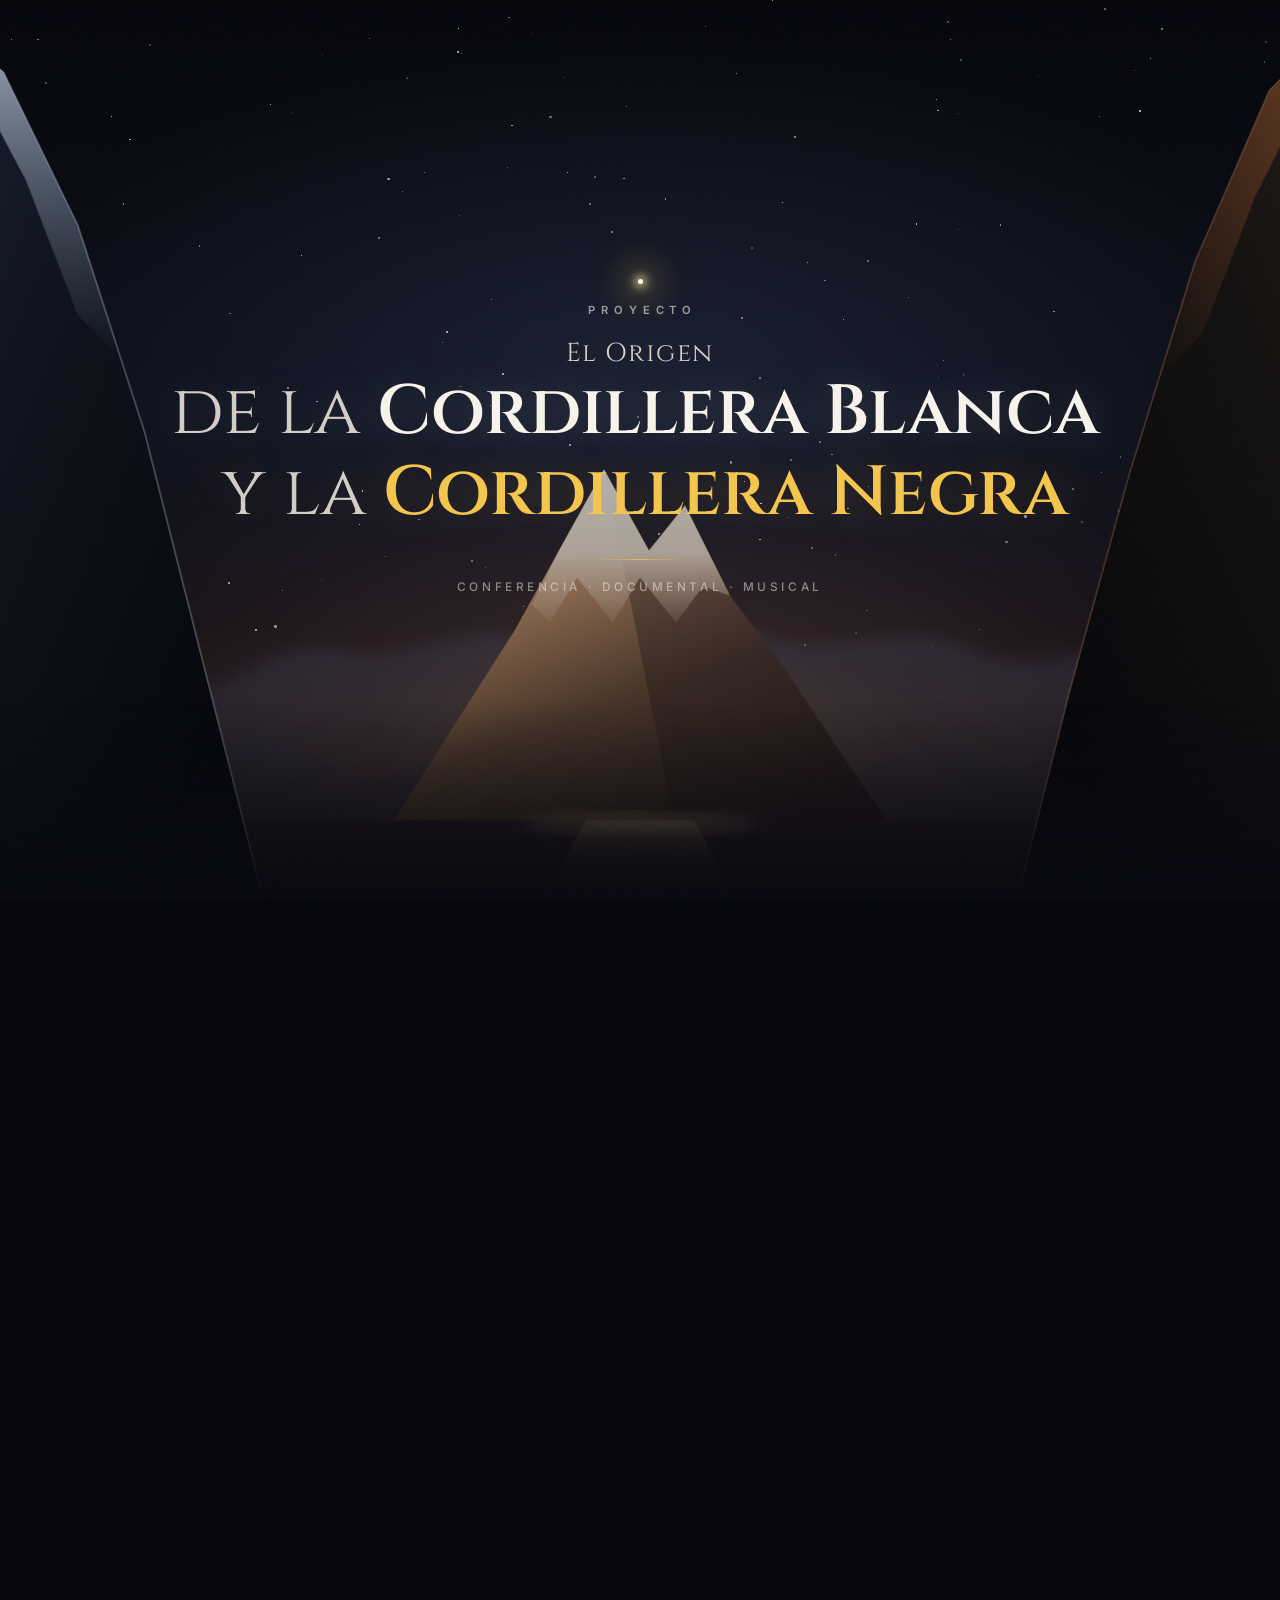
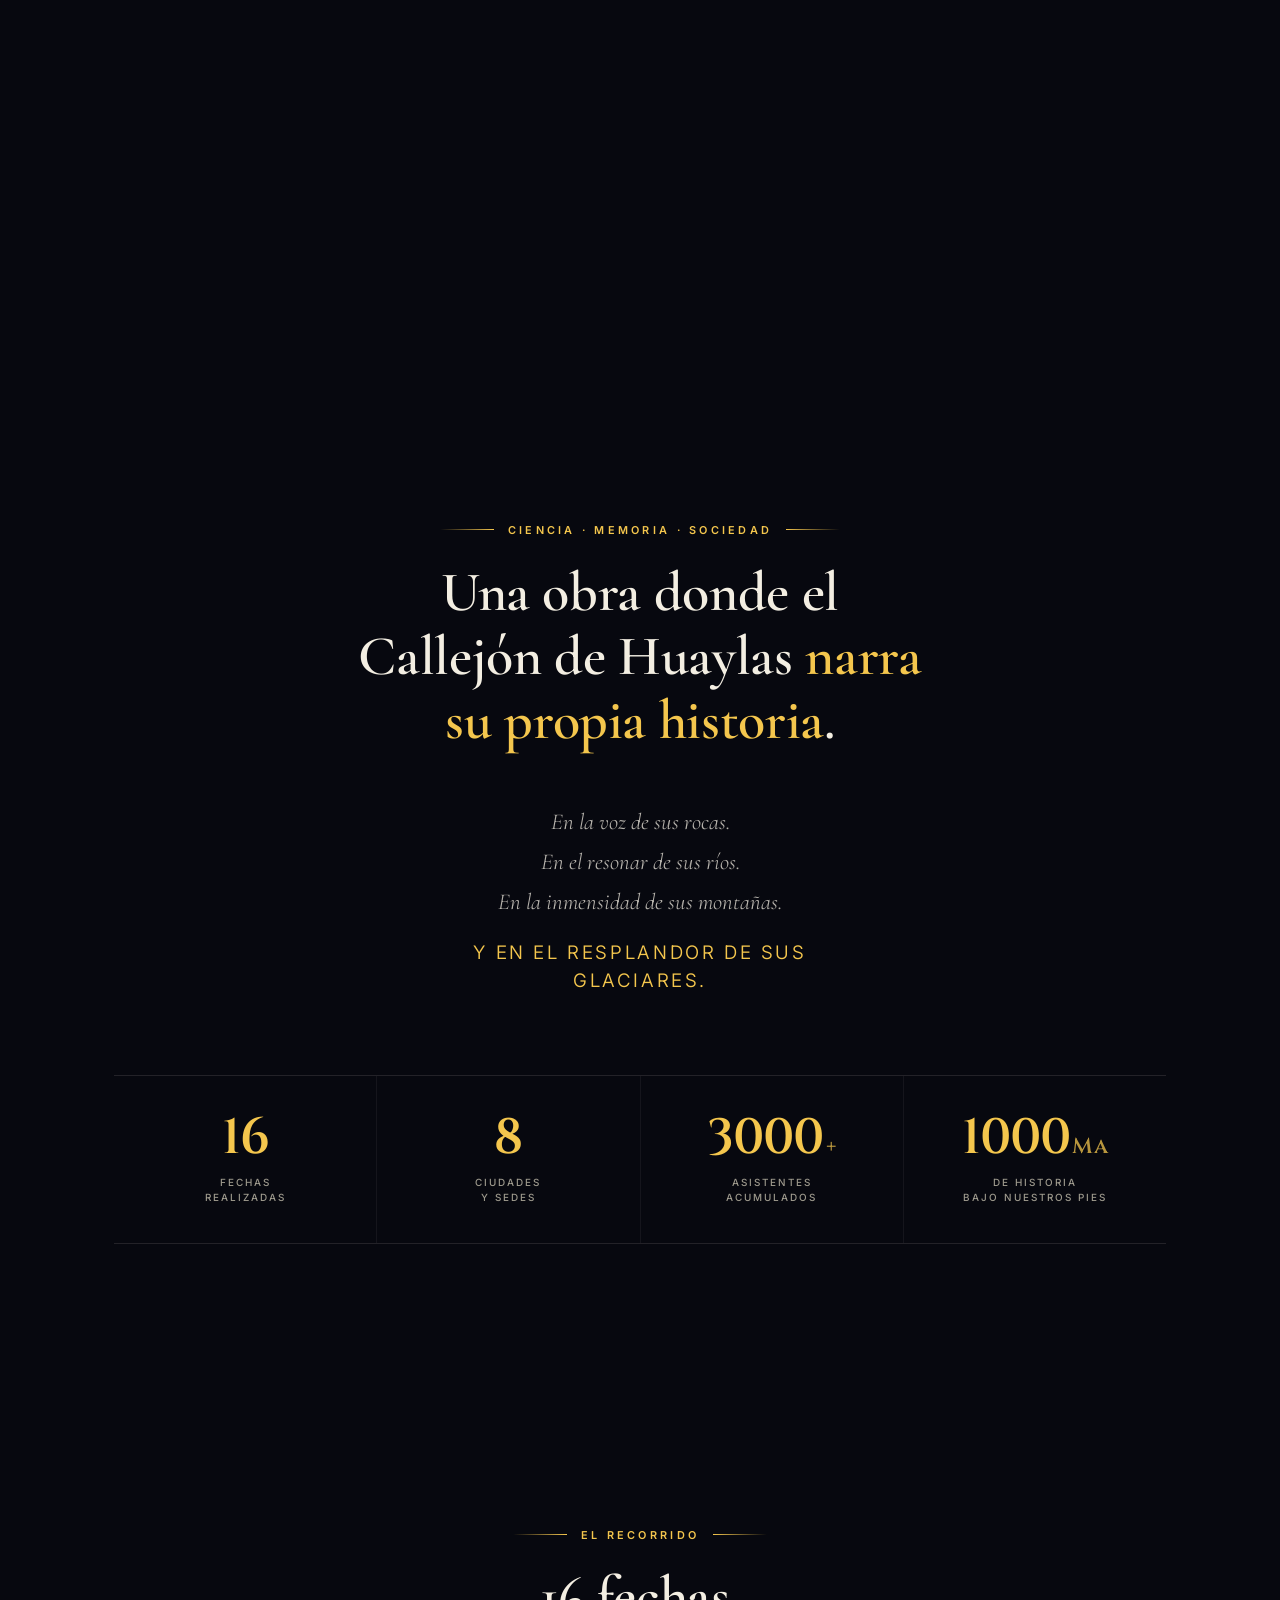
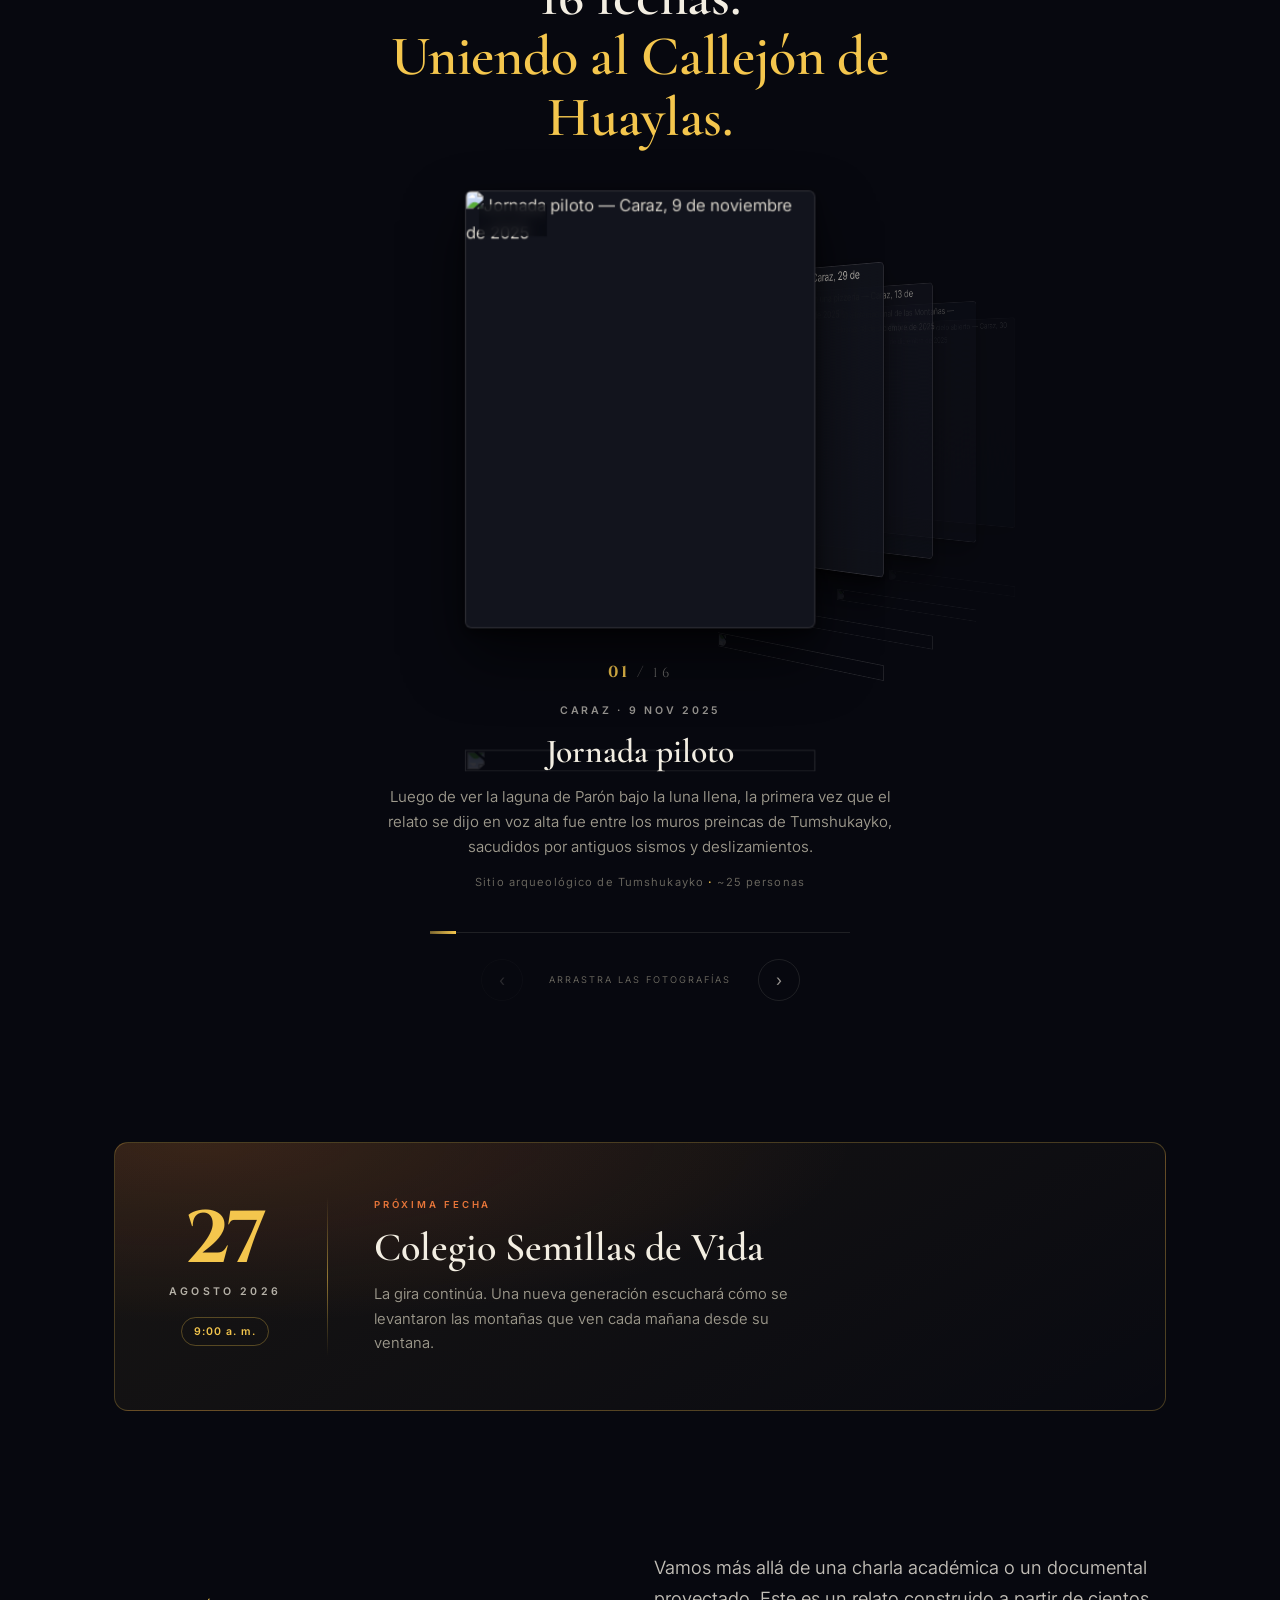
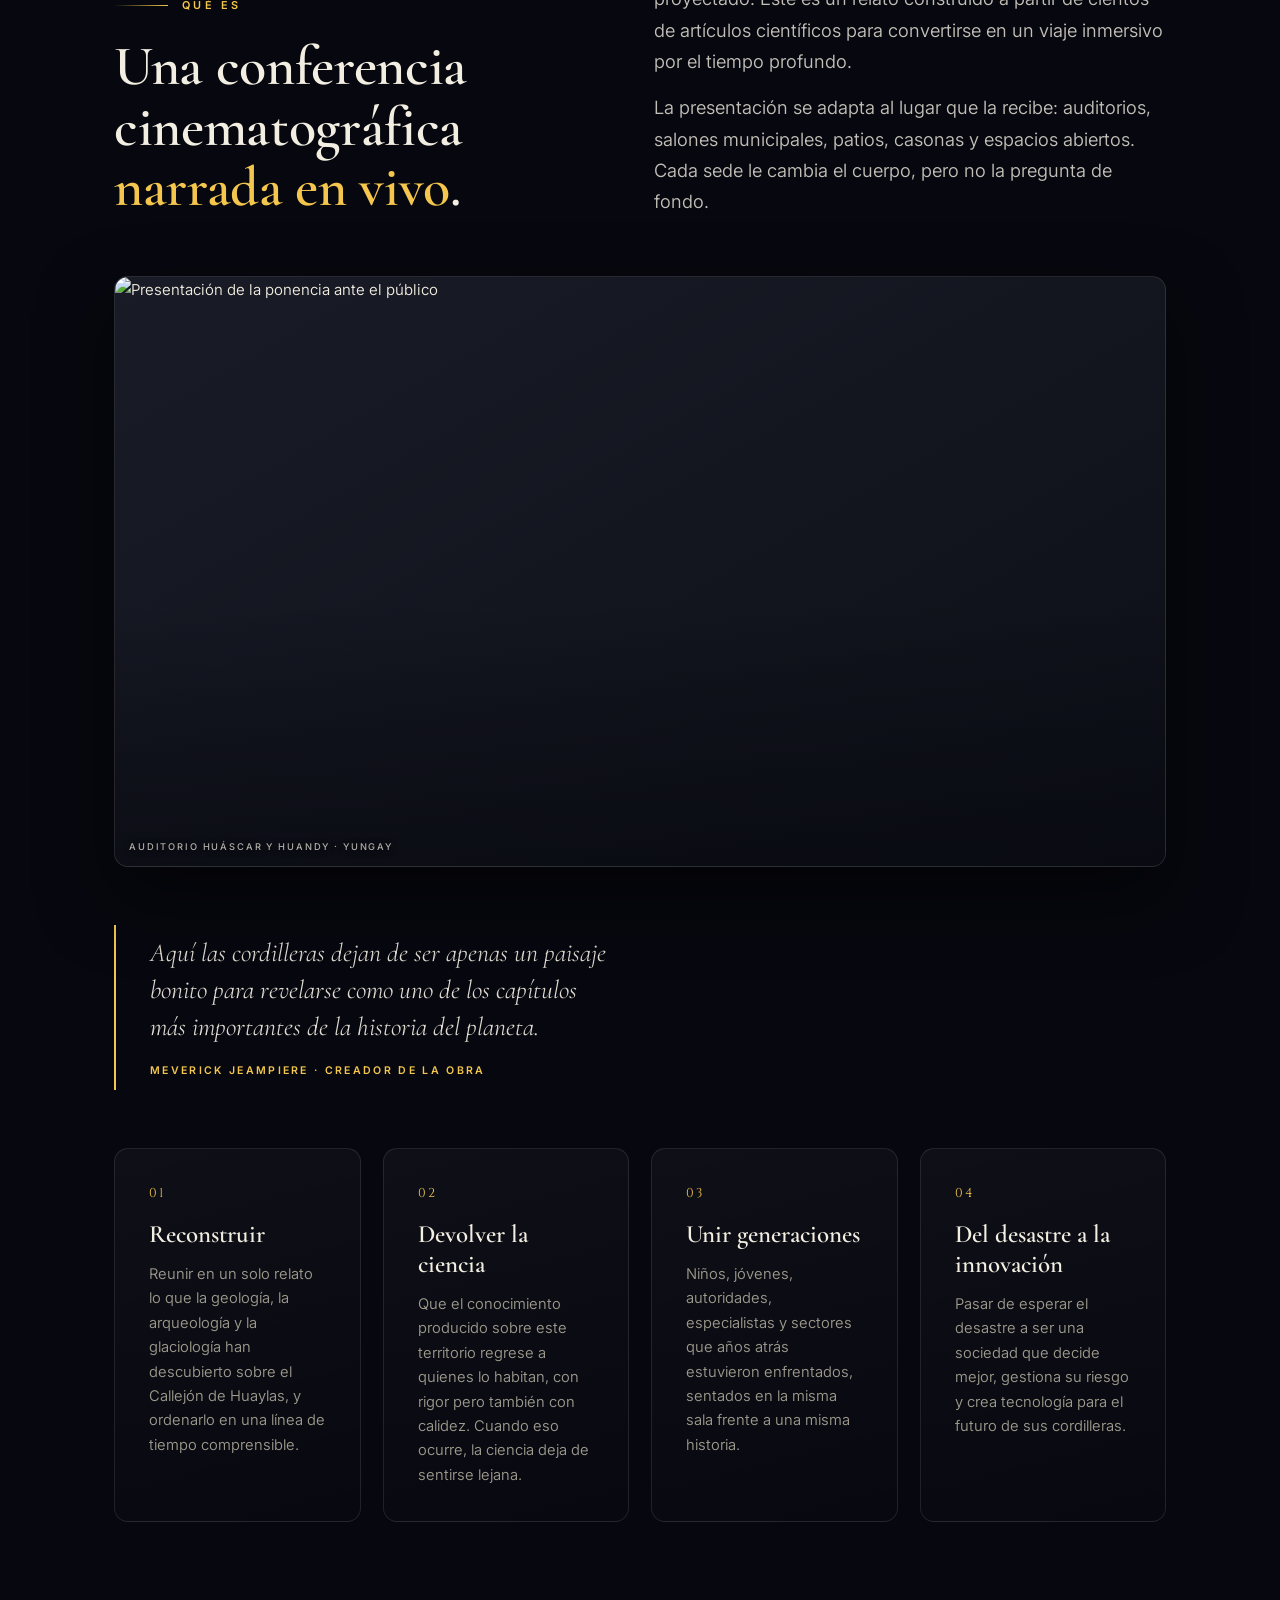
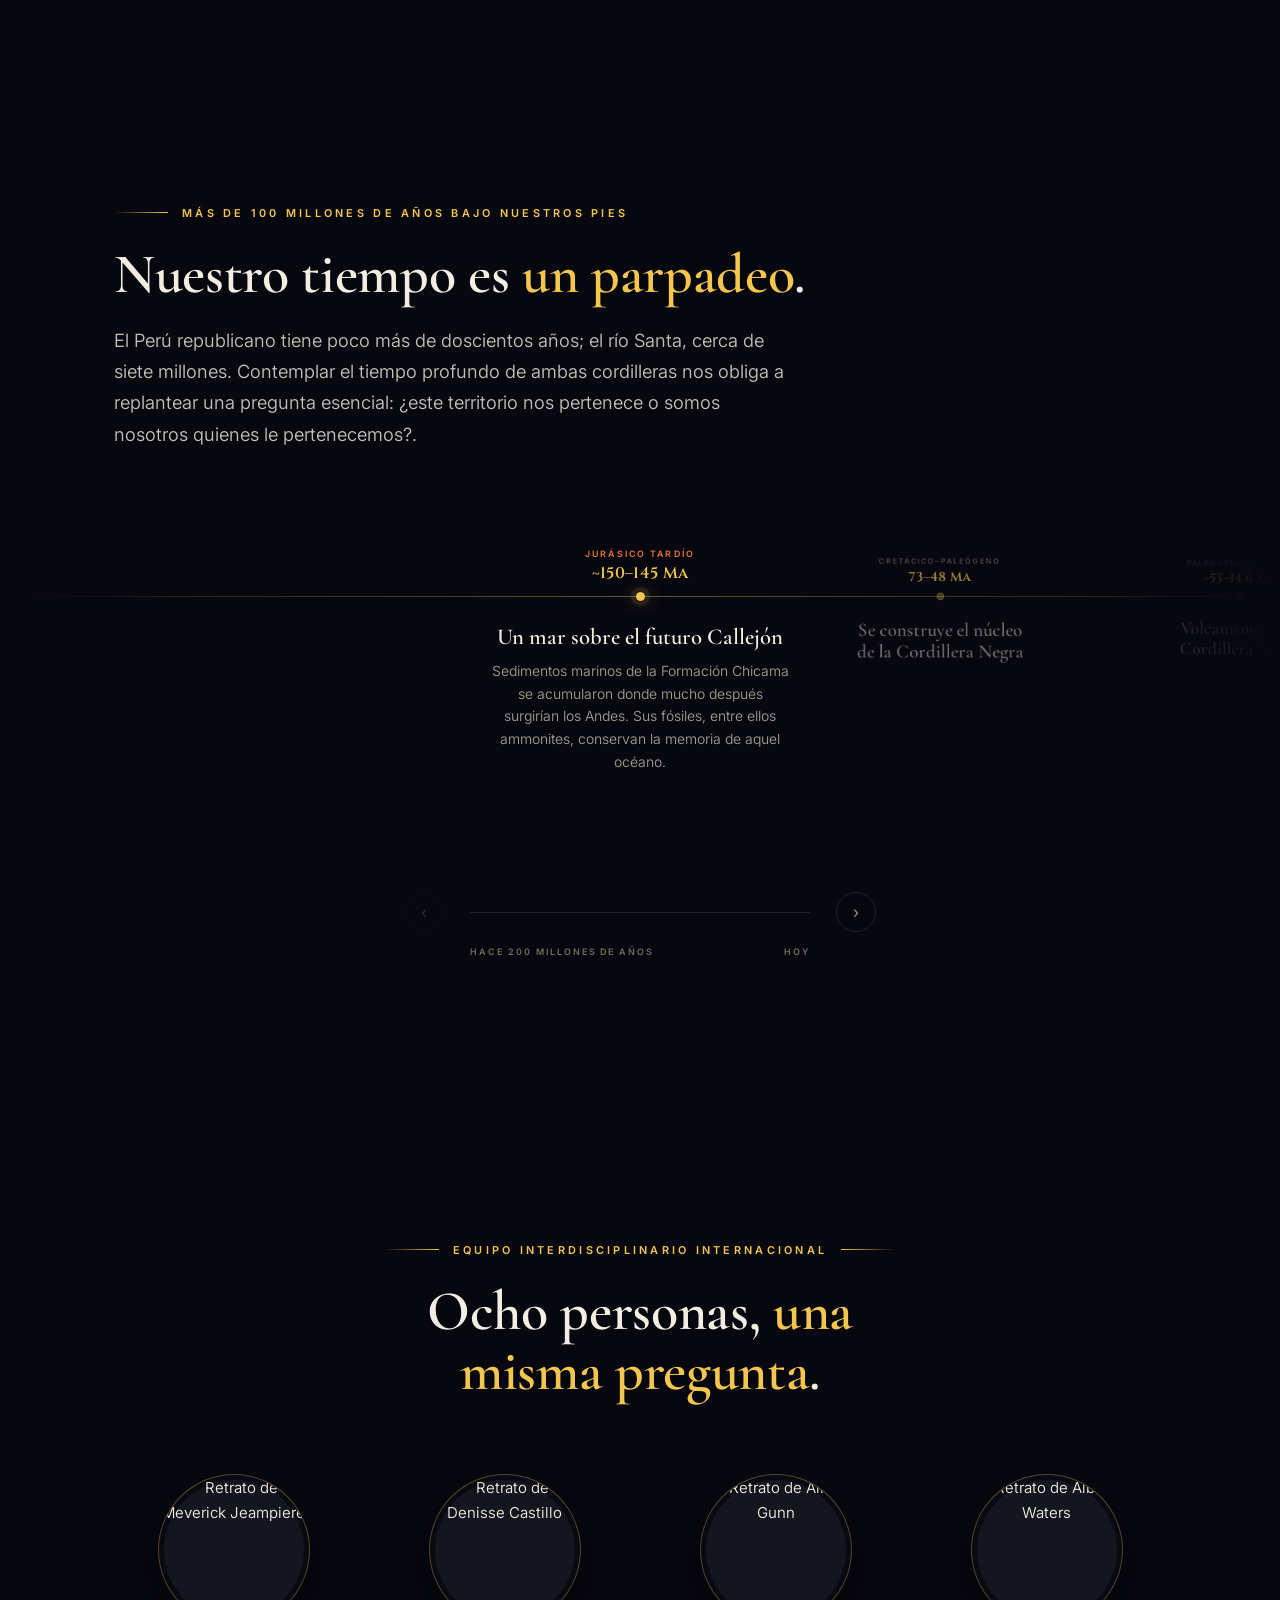
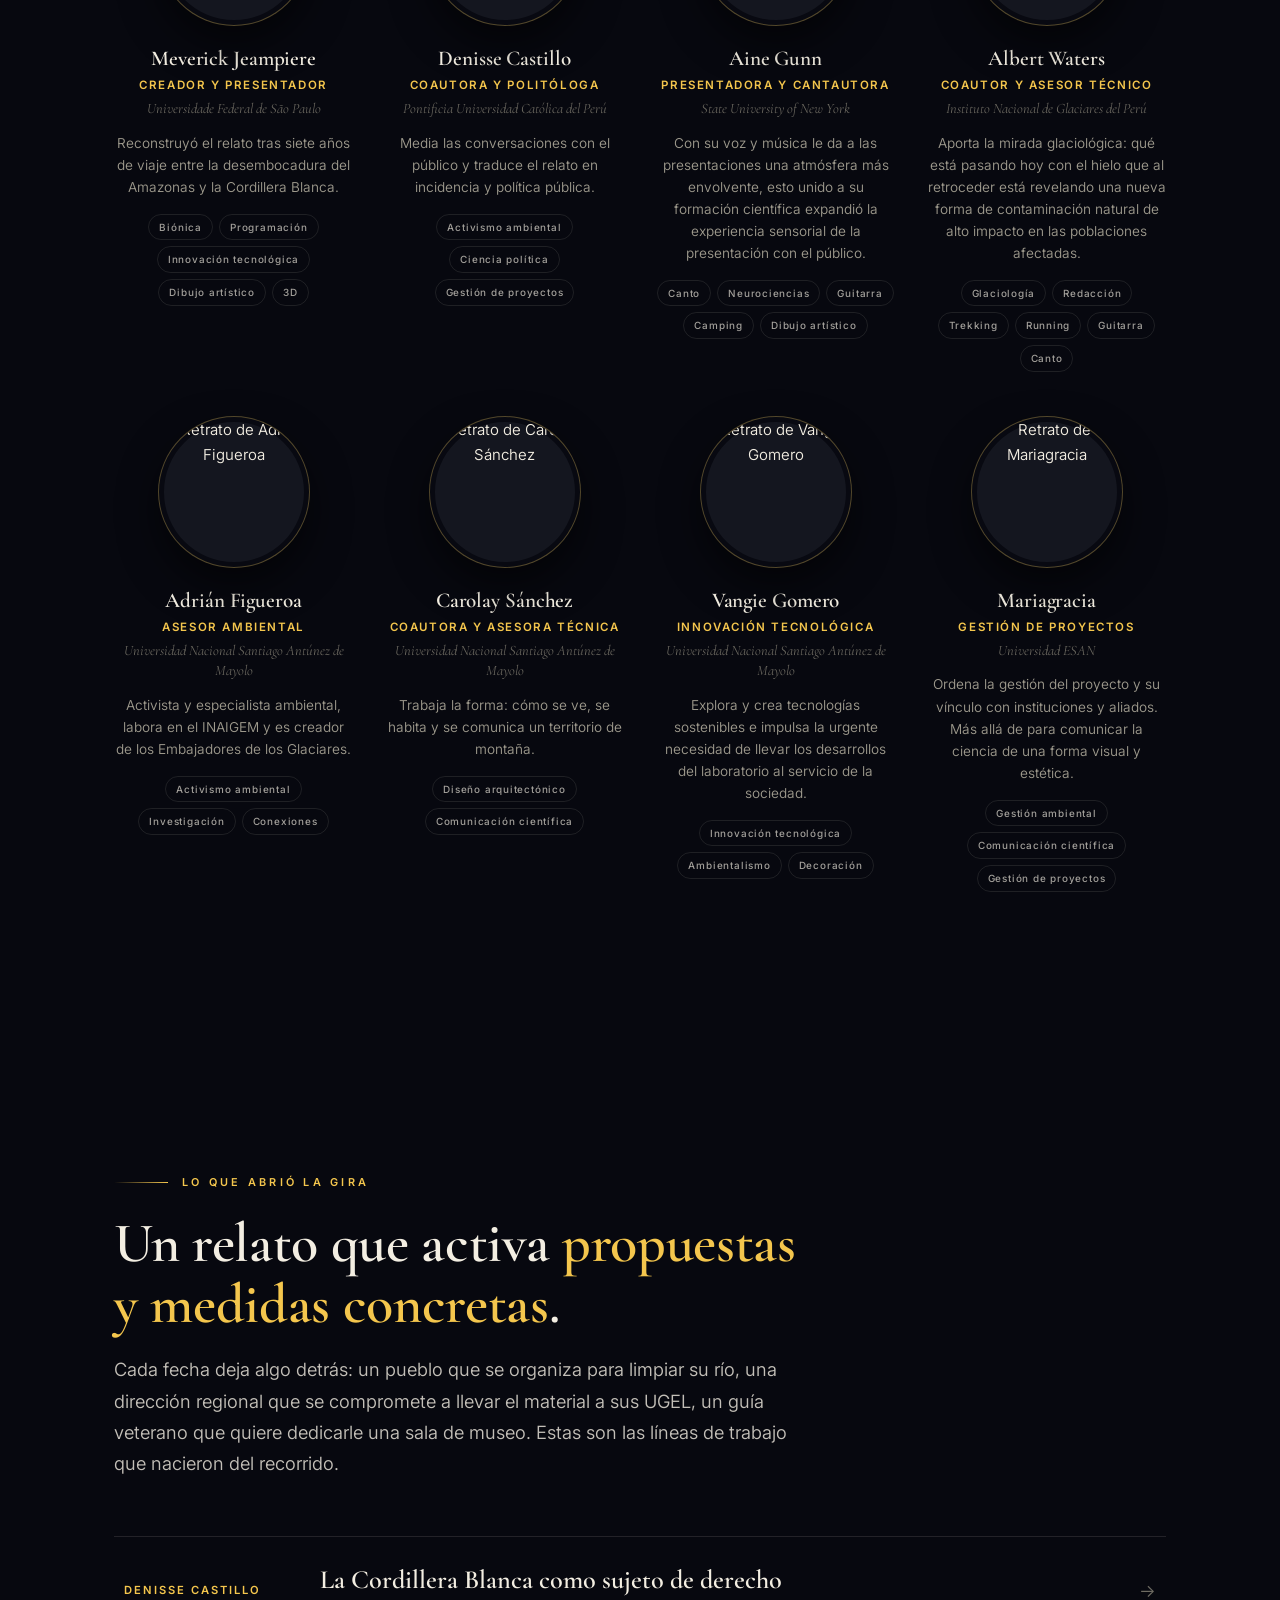
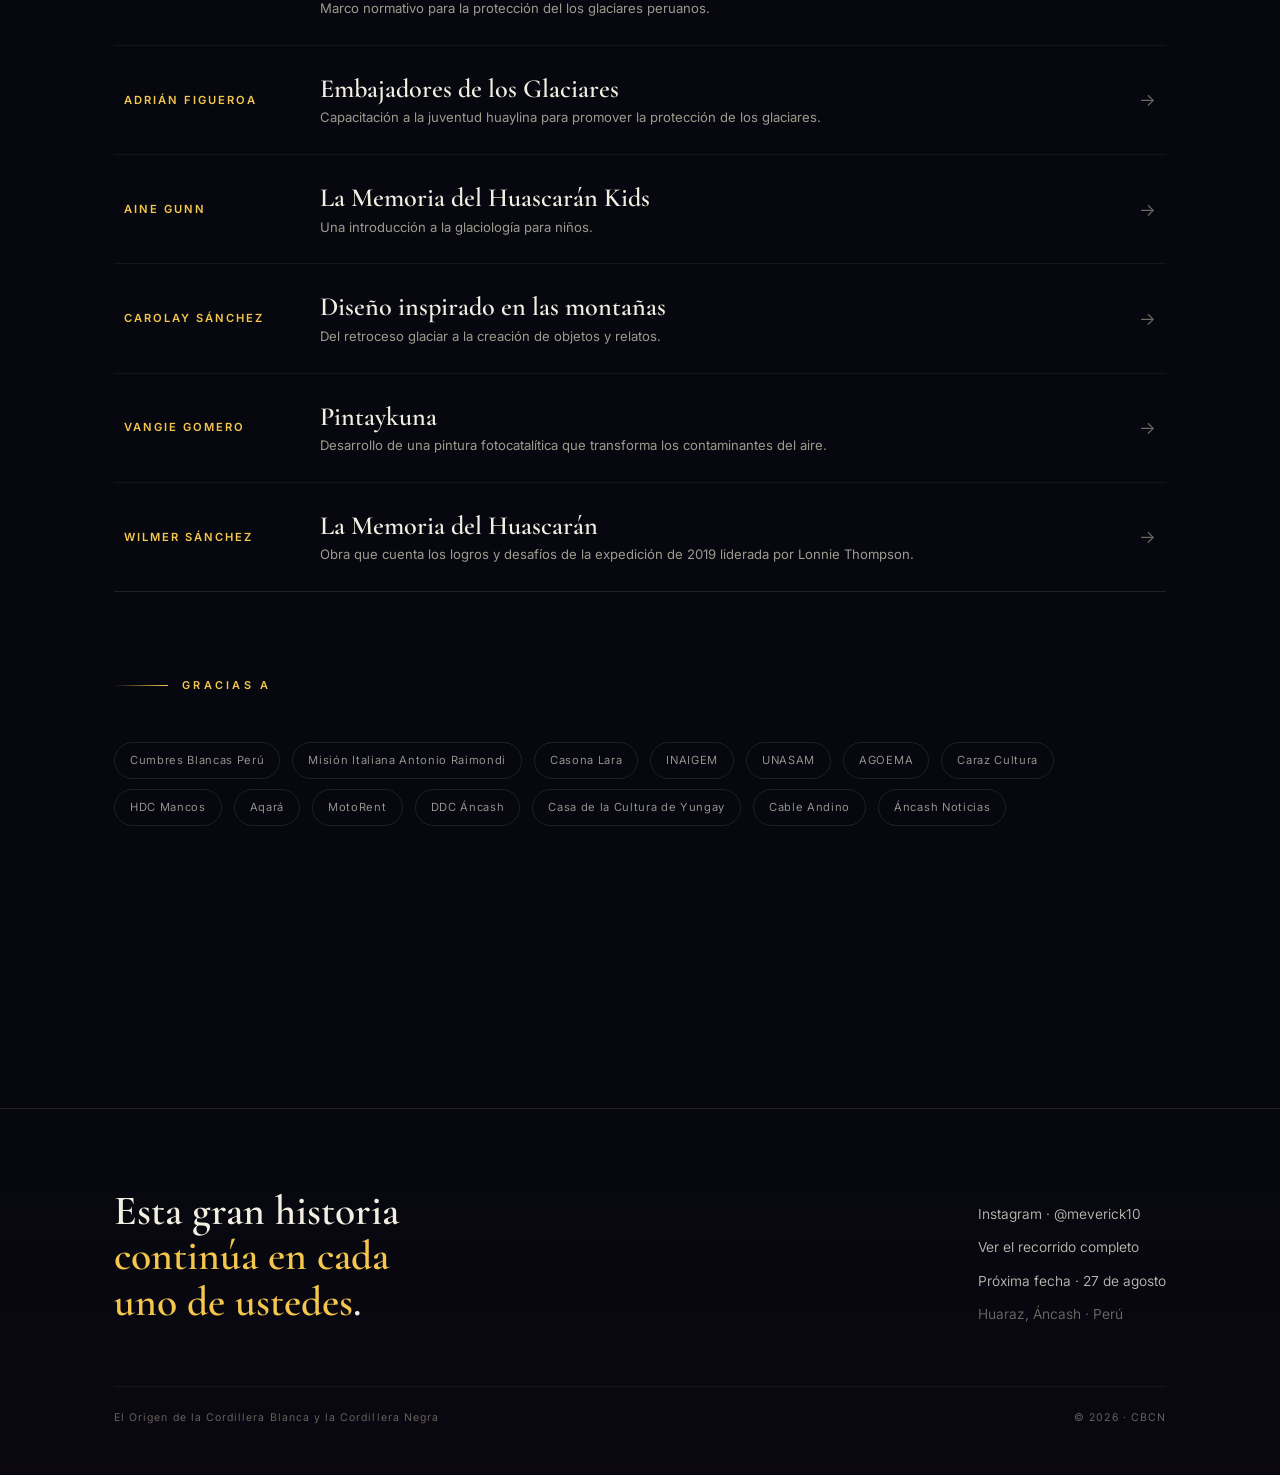
==== commit 0bb29b83: "Update index.html" ====
--- a/index.html
+++ b/index.html
@@ -27,17 +27,28 @@
 </head>
 <body>
 
-    <!-- NAV: Se queda fuera para que sea global y visible en todo momento -->
-    <nav class="nav" id="nav" aria-label="Navegación principal">
-        <a class="nav__brand" href="#inicio"><span class="nav__brandFull">El Origen de la Cordillera Blanca y la Cordillera Negra</span><span class="nav__brandShort">El Origen</span></a>
-      <div class="nav__links">
+    <!-- NAV: botón hamburguesa -->
+<nav class="nav" id="nav" aria-label="Navegación principal">
+    <a class="nav__brand" href="#inicio">
+        <span class="nav__brandFull">El Origen de la Cordillera Blanca y la Cordillera Negra</span>
+        <span class="nav__brandShort">El Origen</span>
+    </a>
+    
+    <!-- ESTE BOTÓN DEBE ESTAR EN TU HTML -->
+    <button class="nav__toggle" aria-label="Menú">
+        <span class="nav__toggle-line"></span>
+        <span class="nav__toggle-line"></span>
+        <span class="nav__toggle-line"></span>
+    </button>
+
+    <div class="nav__links">
         <a href="#recorrido">Recorrido</a>
         <a href="#proxima">Próxima fecha</a>
         <a href="#proyecto">Proyecto</a>
         <a href="#equipo">Equipo</a>
         <a href="#certificado">Certificado</a>
-      </div>
-    </nav>
+    </div>
+</nav>
 
     <!-- VISTA INICIO: Inicia aquí -->
     <div id="vista-inicio">
@@ -334,8 +345,7 @@
 <div id="vista-certificado">
   <!-- SECCIÓN 1: Formulario -->
   <div class="seccion-formulario-arriba">
-    <div class="certificate-card">
-      <div class="certificate1">
+    <div class="certificate-=card">
         <section class="section1" id="certificado1">
           <div class="wra">
             <p class="eyebrow eyebrow--center">Certificado</p>
@@ -354,10 +364,7 @@
             <div class="datosCert">
               <div class="form">
                 <form action="" id="formulario">
-                  <h4 class="h3Cert">Nombres</h4>
-                  <input type="text" id="Nombres" name="nombres" placeholder="Ej.: María Elena" required>
-                  <h4 class="h3Cert">Apellidos</h4>
-                  <input type="text" id="Apellidos" name="apellidos" placeholder="Ej.: Pérez Rodríguez" required>
+
                   <h4 class="h3Cert">DNI / Código</h4>
                   <input type="text" id="DNI" name="dni" placeholder="Ej.: 12345678" maxlength="8" required>
                   <h4 class="h3Cert">Institución</h4>
@@ -374,9 +381,9 @@
             </div>
           </div>
         </section>
-      </div>
     </div>
   </div>
+
   <!-- SECCIÓN 2: Plantilla para certificado -->
   <div class="seccion-preview-abajo">
    <div id="print-area">
@@ -387,7 +394,7 @@
             <img src="mnt.png" alt="Fondo de montañas" class="bg-montanas">
           </div>
           <div class="certificate-card1">
-            <div class="certificate">
+            <div  class="certificate">
               <div class="Enc">
                 <h1 class="titlePri">
                   <span class="smallP">El Origen</span>
@@ -404,14 +411,21 @@
           </div>
           <h2 class="titlerecognition">Reconocimiento</h2>
           <p class="titleOt">Otorgado a</p>
+            <!-- Nombre del participante -->
             <h2 class="nombPart" id="preview-nombre">Nombre del participante</h2>
+
             <div class="text-cert">
               <p>Por su participación en</p>
+              <!-- Nombre del Evento -->
               <p class="textNeg" id="preview-evento">Nombre de la conferencia</p>
+
+              <!-- Día, Mes, Año y Lugar -->
               <p>realizada el día <span id="preview-dia">...</span> de <span id="preview-mes">...</span> del <span id="preview-anio">...</span> en <span id="preview-lugar">...</span></p>
             </div>
+
             <div class="footer-cert">
-              <span class="fechaCert" id="preview-fecha">Fecha de certificado</span>
+              <!-- Fecha completa del certificado -->
+  <span class="fechaCert" id="preview-fecha">Fecha de certificado</span>
           </div>
           <div class="signatures-container">
             <div class="signature-box">
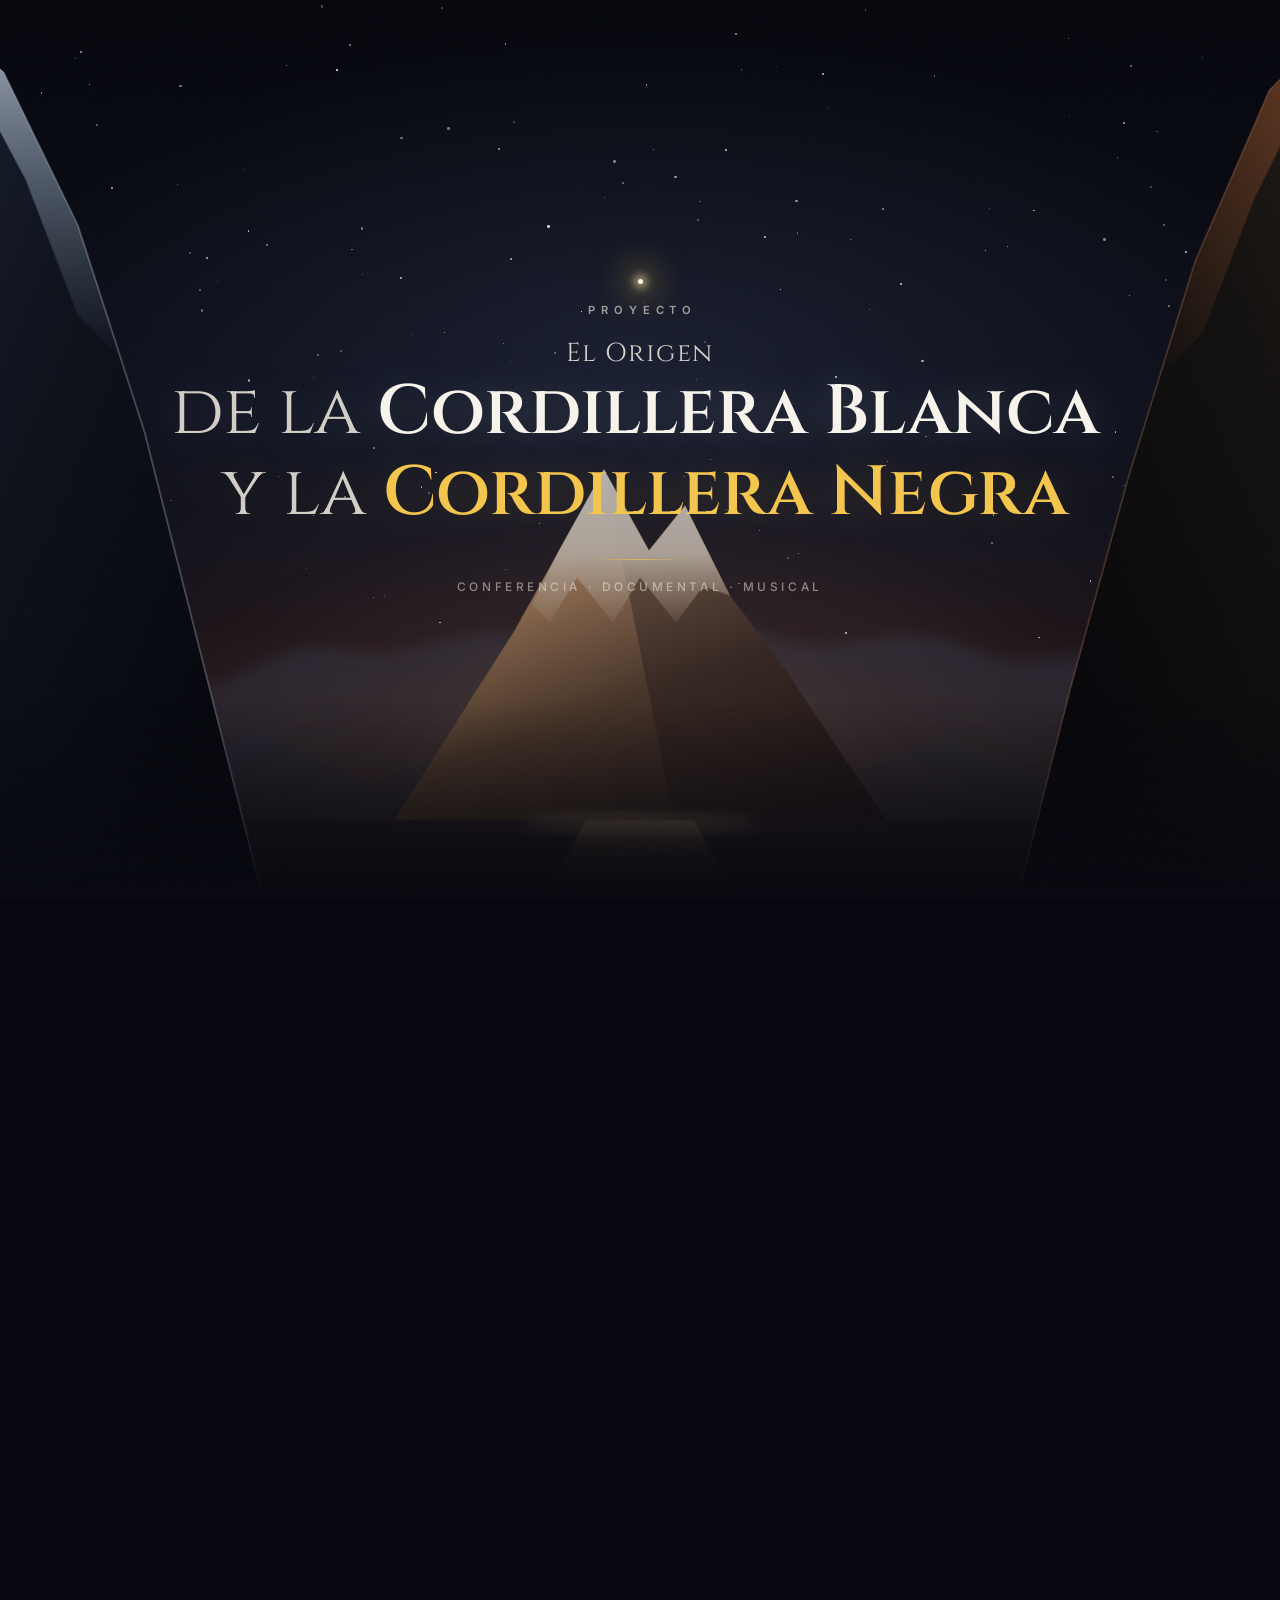
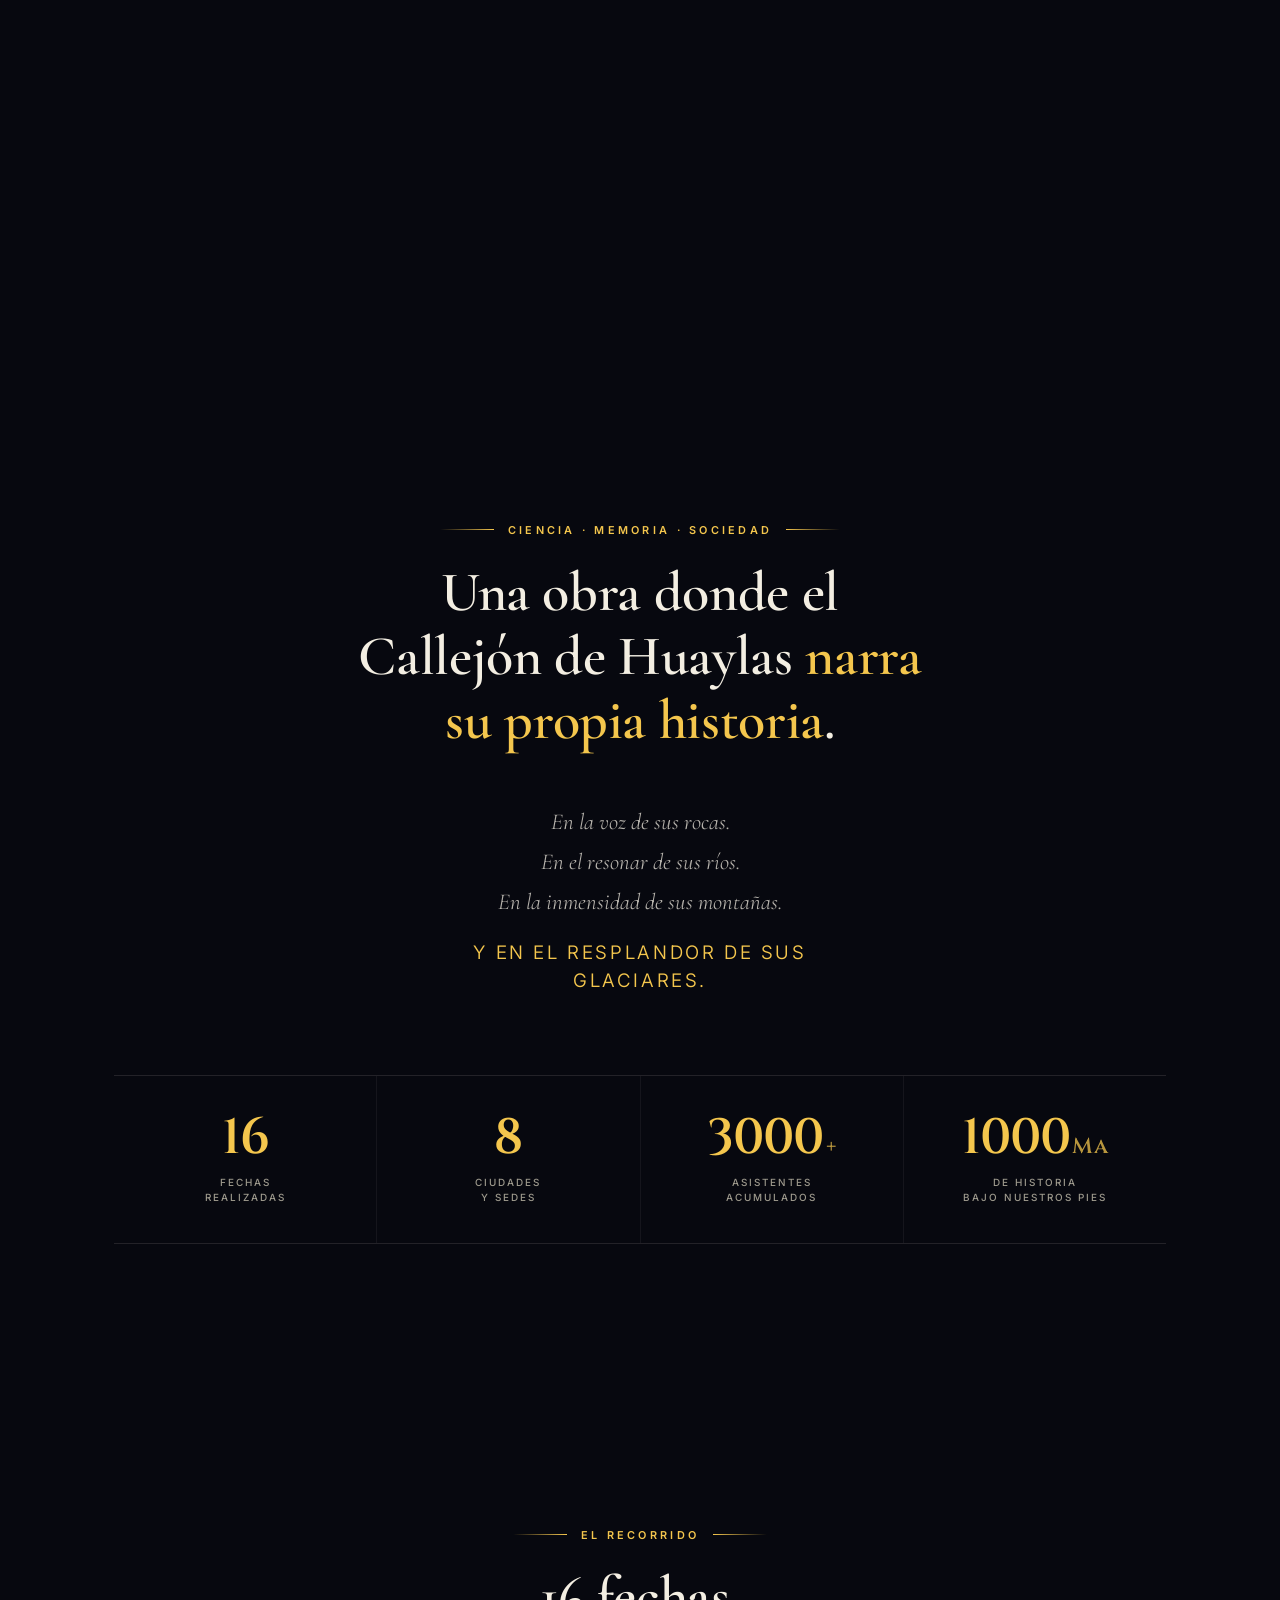
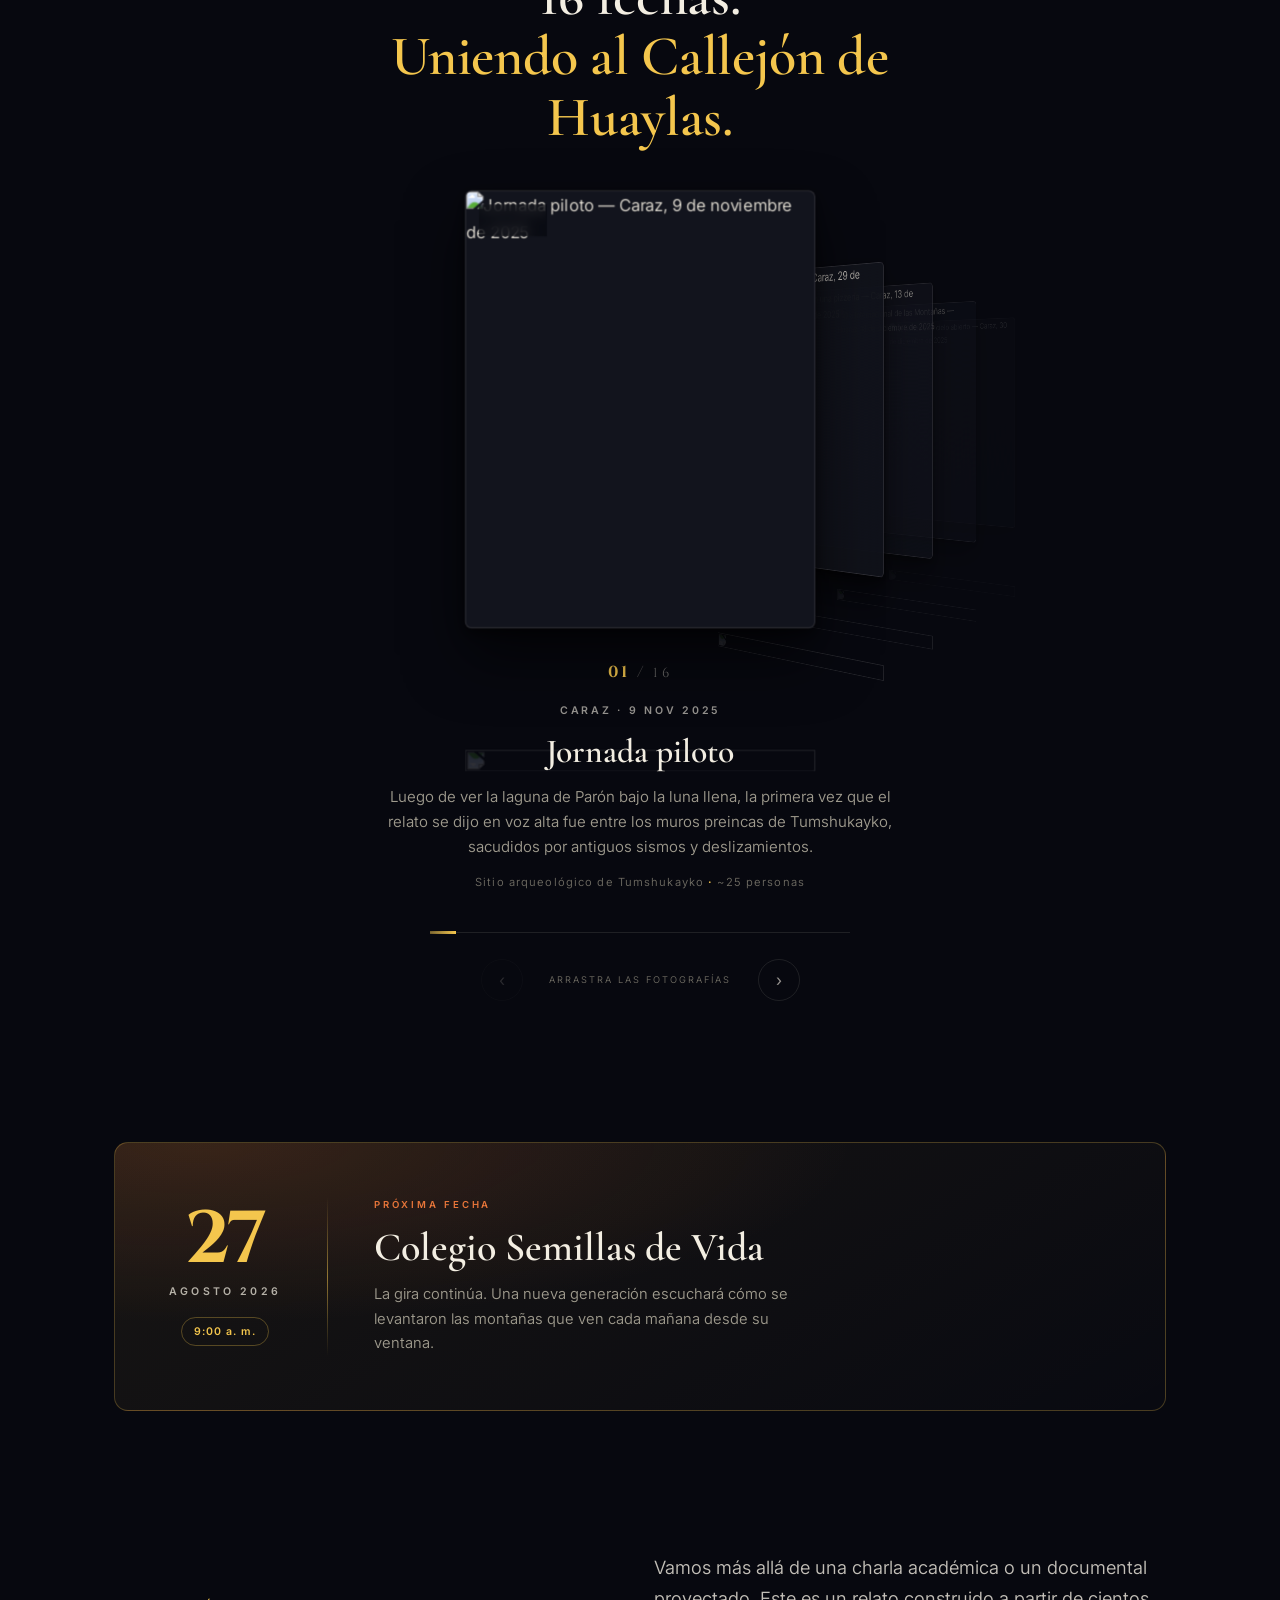
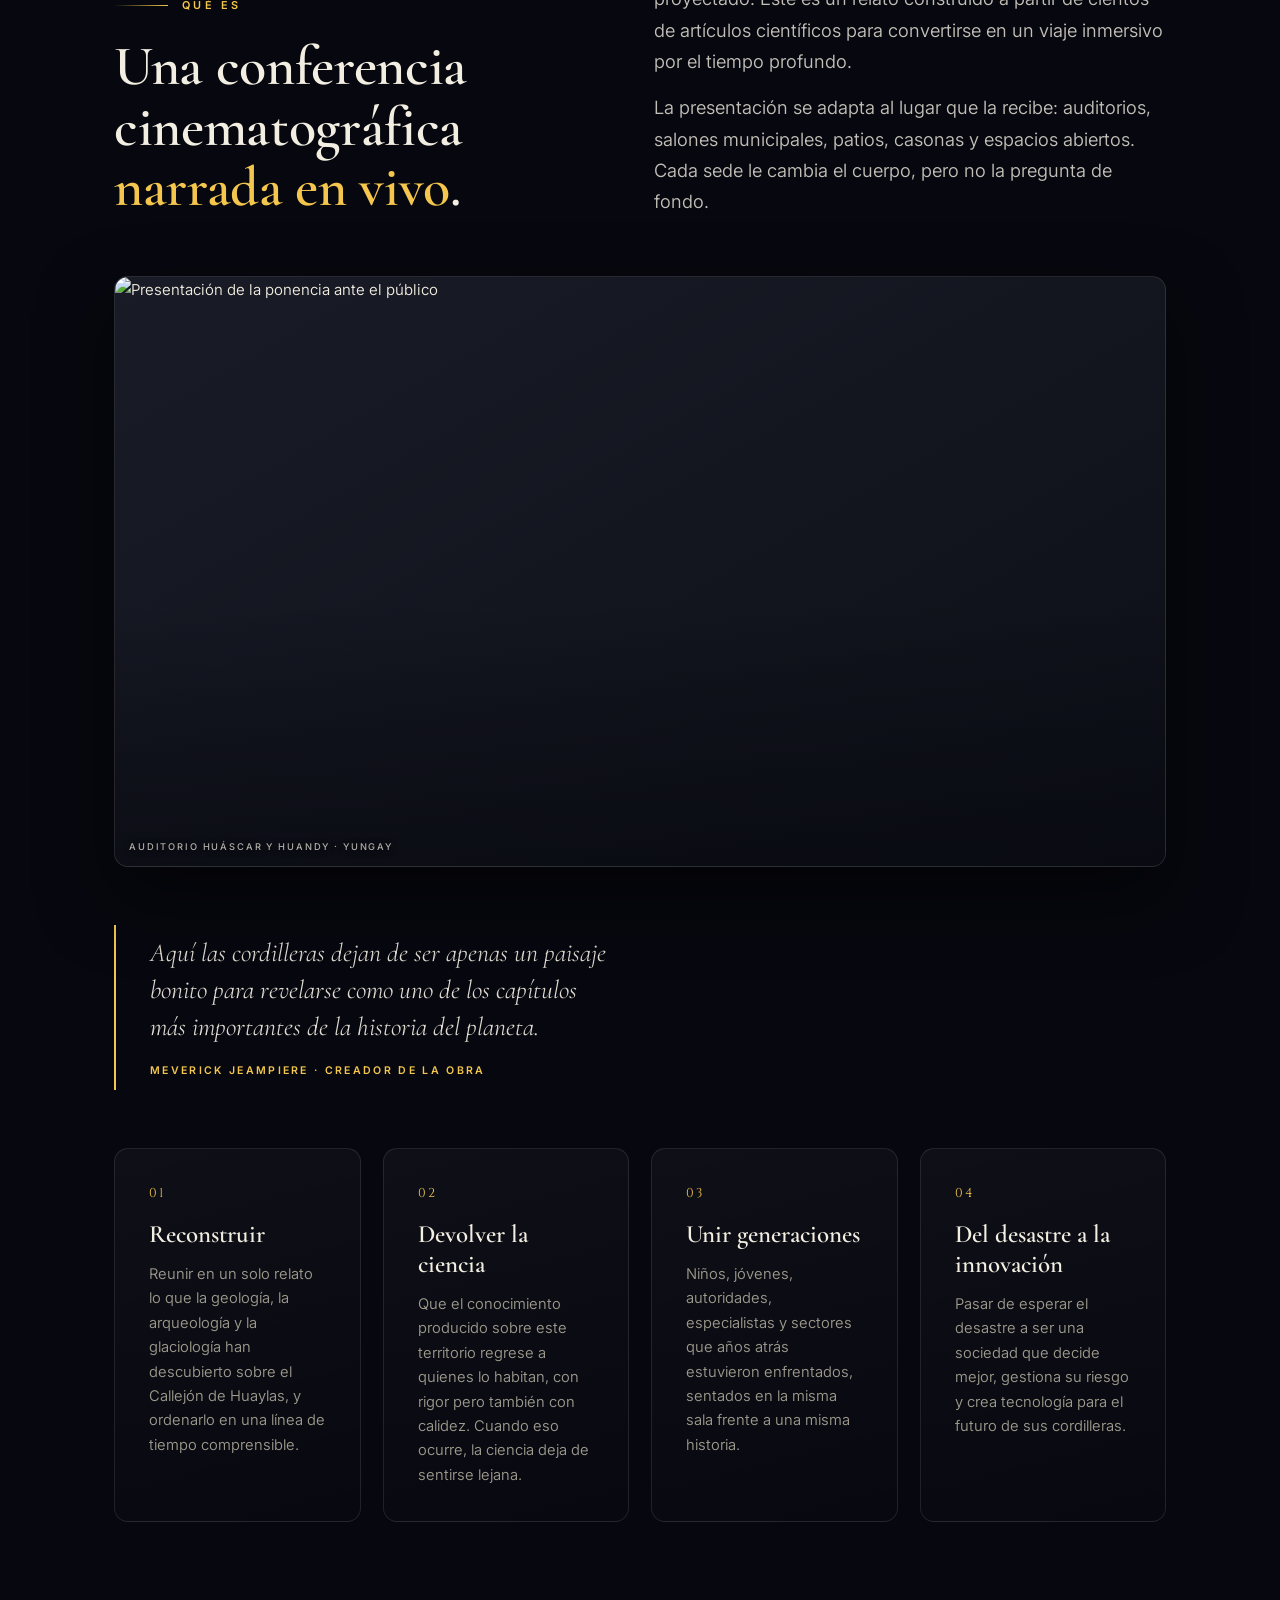
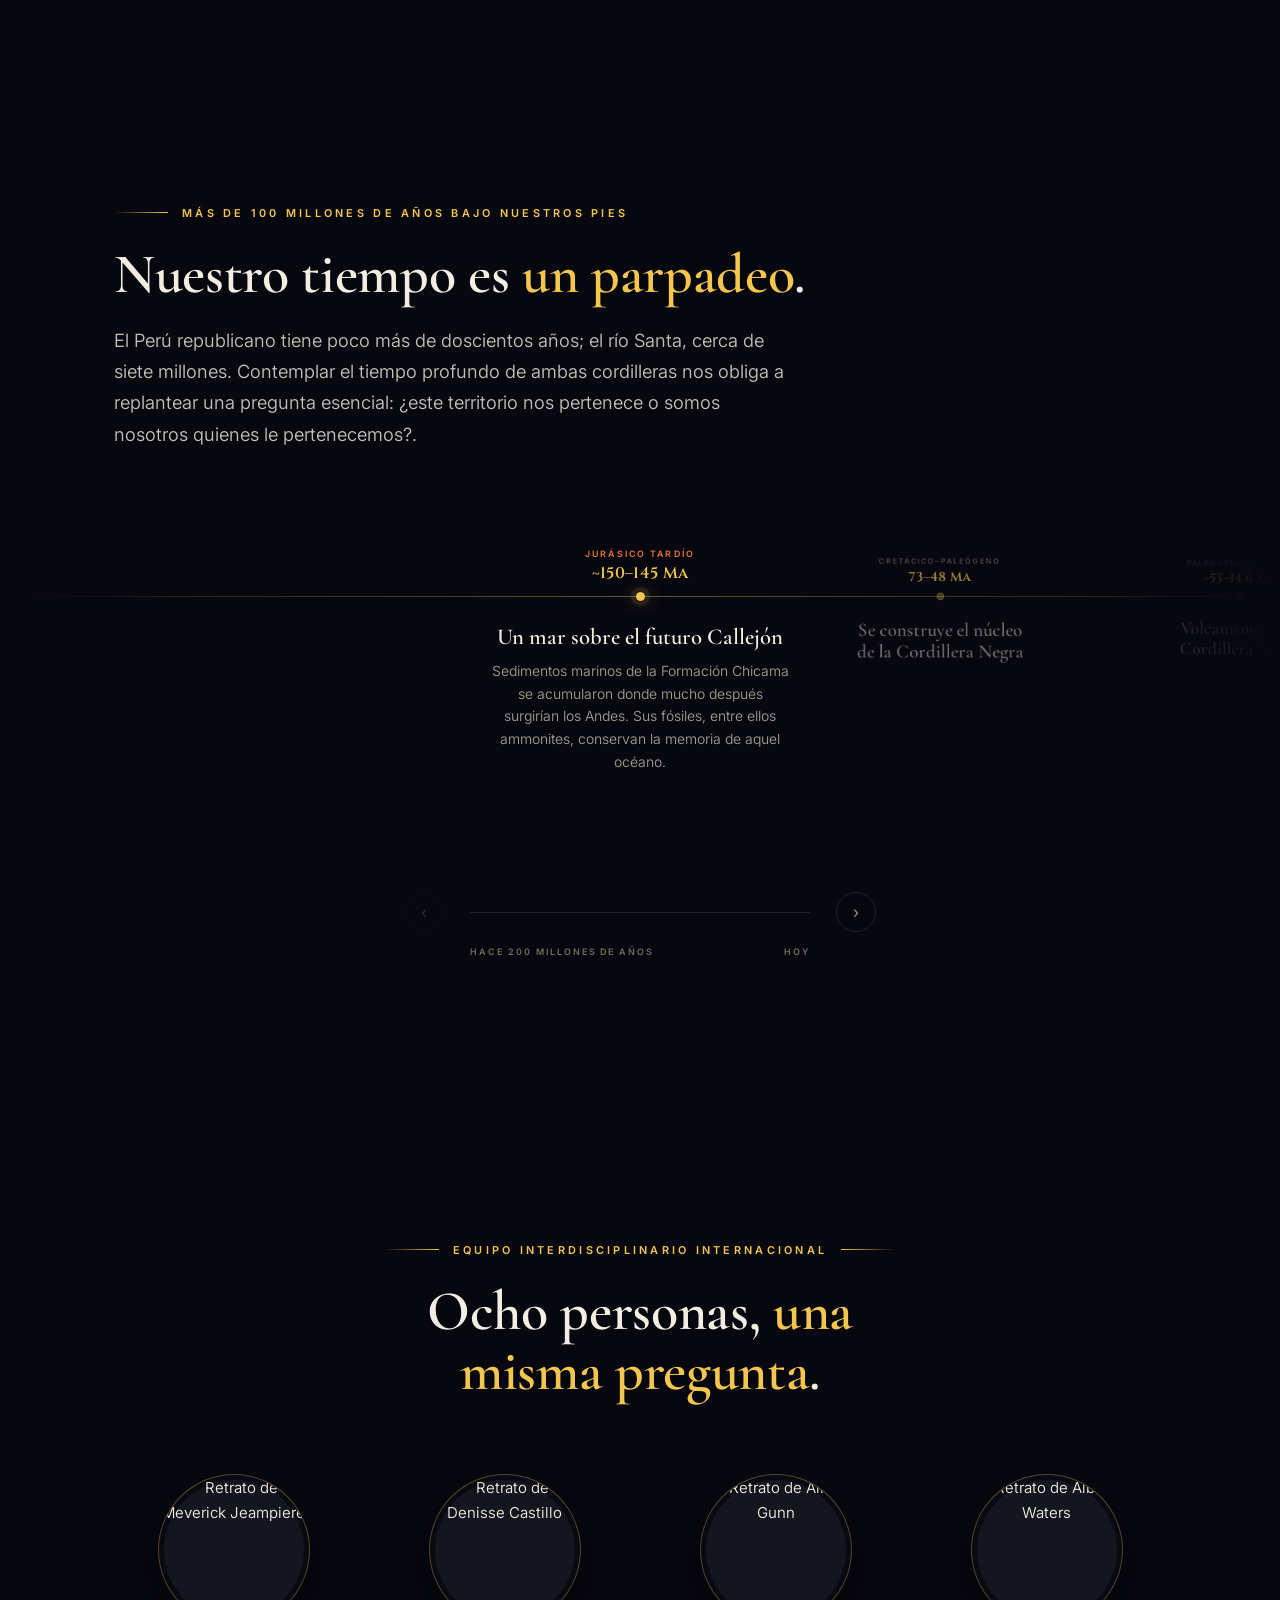
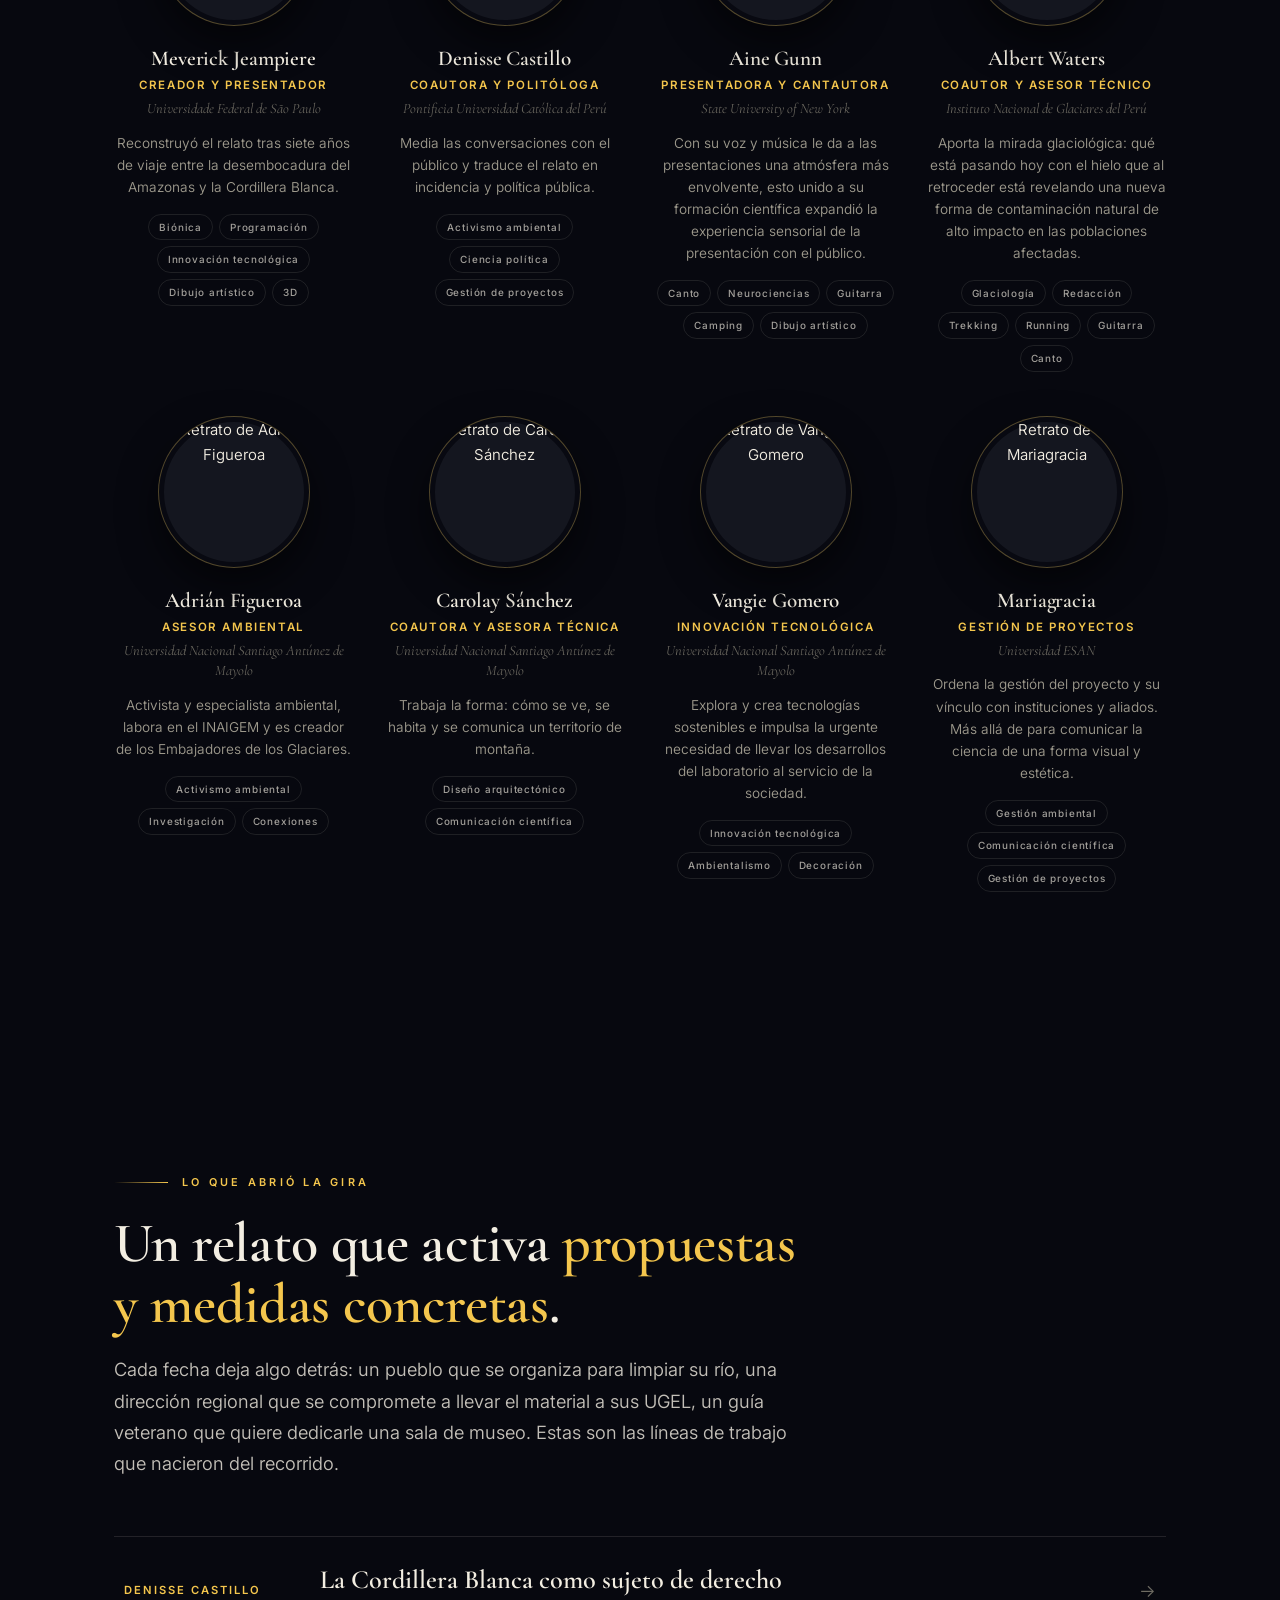
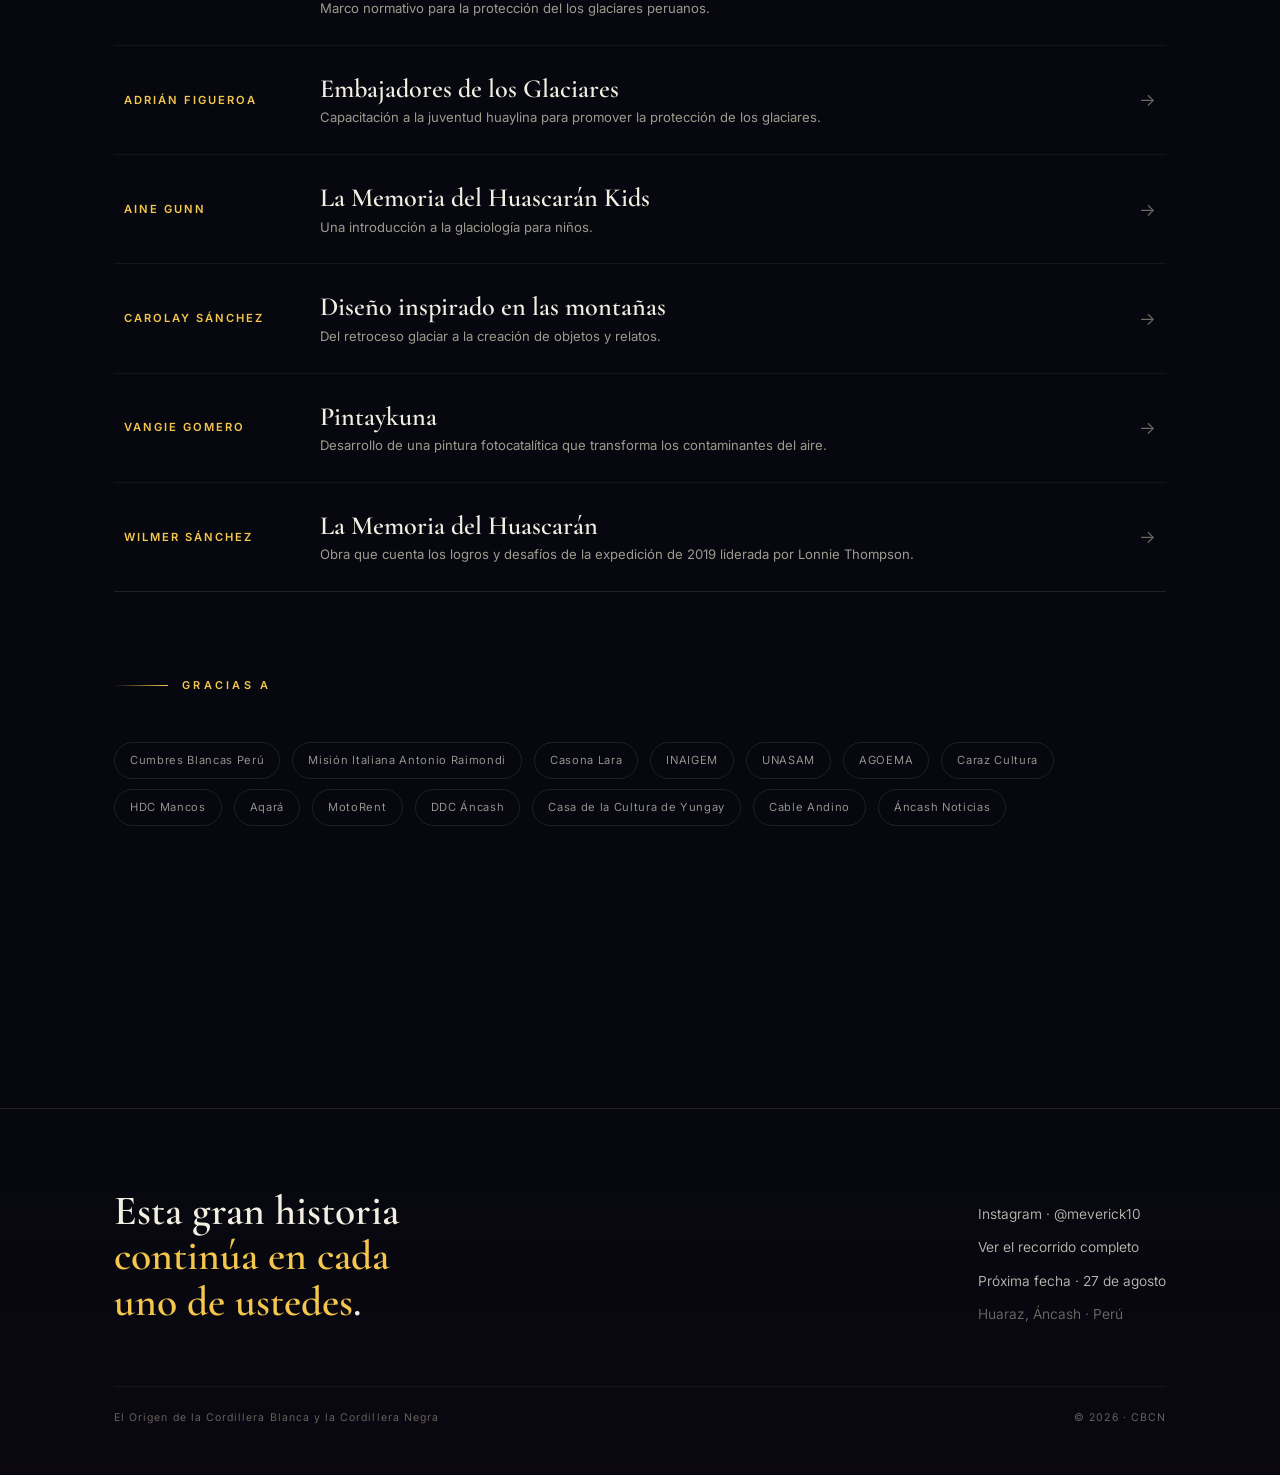
==== commit 915d58a1: "Update index.html" ====
--- a/index.html
+++ b/index.html
@@ -351,8 +351,8 @@
             <p class="eyebrow eyebrow--center">Certificado</p>
             <h1 class="hero__h1">
               <span class="hero__small">El Origen</span>
-              <span class="hero__big hero__big--blanca"><em>de la</em> Cordillera Blanca</span>
-              <span class="hero__big hero__big--negra"><em>y la</em> Cordillera Negra</span>
+              <span style="text-align: center;" class="hero__big hero__big--blanca"><em>de la</em> Cordillera Blanca</span>
+              <span style="text-align: center;" class="hero__big hero__big--negra"><em>y la</em> Cordillera Negra</span>
             </h1>
             <div class="hero__rule" aria-hidden="true"></div>
             <p class="hero_text">CONFERENCIA · DOCUMENTAL · MUSICAL</p>
@@ -360,11 +360,10 @@
               <img class="title-stage-mountain-img" src="Dise%C3%B1o%20sin%20t%C3%ADtulo%20(1).png" alt="Huascarán geométrico">
             </div>
             <h2 class="h2Cert" data-delay="1">Genera <em>tu certificado</em></h2>
-            <h3 class="h3Cert"><small>Ingresa tus datos para continuar</small></h3>
+            <h3 class="h3Cert"><small style="text-align: center;">Ingresa tus datos para continuar</small></h3>
             <div class="datosCert">
               <div class="form">
                 <form action="" id="formulario">
-
                   <h4 class="h3Cert">DNI / Código</h4>
                   <input type="text" id="DNI" name="dni" placeholder="Ej.: 12345678" maxlength="8" required>
                   <h4 class="h3Cert">Institución</h4>
@@ -383,7 +382,6 @@
         </section>
     </div>
   </div>
-
   <!-- SECCIÓN 2: Plantilla para certificado -->
   <div class="seccion-preview-abajo">
    <div id="print-area">
@@ -425,8 +423,8 @@
 
             <div class="footer-cert">
               <!-- Fecha completa del certificado -->
-  <span class="fechaCert" id="preview-fecha">Fecha de certificado</span>
-          </div>
+              <span class="fechaCert" id="preview-fecha">Fecha de certificado</span>
+            </div>
           <div class="signatures-container">
             <div class="signature-box">
               <div class="signature-img-container"><img src="" alt="Firma 1" class="signature-img"></div>
--- a/prueba.css
+++ b/prueba.css
@@ -1032,39 +1032,45 @@
 /* ================= CERTIFICADO ========================= */
 /* ================= Formulario ========================= */
 .wra {
-  width: 112%;
-  max-width: var(--maxw);
+  width: 100%;
+  max-width: var(--maxw); /* Respetará tu variable original de ancho máximo */
+  margin-left: auto;
+  margin-right: auto;
   padding-inline: var(--pad);
   box-sizing: border-box;
-}
+display: flex;
+  flex-direction: column;
+  align-items: center;
+}
+
 .certificate-card {
   width: 100%;
-  max-width: var(--maxw);
-  margin: 10px auto; 
-  padding-inline: var(--pad);
+  box-sizing: border-box;
+}
+
+.certificate {
+  position: relative;
+  overflow: hidden;
+  width: 100%;
+  max-width: 800px; /* Ancho controlado para que la tarjeta no se expanda de más */
+  margin-left: auto;
+  margin-right: auto; /* Esto centra perfectamente la tarjeta al medio */
+  border-radius: 35px;
+  border: 2px solid rgba(244, 198, 77, 0.4);
+  padding: 30px 20px;
   display: flex;
-  justify-content: center;
-  text-align: center;
+  flex-direction: column;
+  align-items: center;
   box-sizing: border-box;
-}
-.certificate {
-position: relative;
-overflow: hidden;
-width: calc(100% + 60px);
-margin-left: -10px;
-margin-right: -10px;
-border-radius: 35px;
-corner-shape: scoop;
-border: 2px solid rgba(244, 198, 77, 0.4);
-padding: 12px 20px;
-display: flex;
-flex-direction: column;
-align-items: center;
-box-sizing: border-box;
-background: radial-gradient(120% 130% at 8% 10%, black, transparent 52%),
-linear-gradient(150deg, rgba(244,198,77,.07), rgba(255,255,255,.012));
-}
-.section1{ padding-block:var(--sec-gap); position:relative; }
+  background: radial-gradient(120% 130% at 8% 10%, black, transparent 52%),
+  linear-gradient(150deg, rgba(244,198,77,.07), rgba(255,255,255,.012));
+}
+
+.form, #formulario {
+  width: 100%;
+  display: flex;
+  flex-direction: column;
+}
 .hero_text{
   width: 100%;
   display: block;
@@ -1108,6 +1114,8 @@
 .h3Cert{ margin:0; font-family:var(--f-serif); font-size:clamp(1.26rem,2.5vw,1.64rem); font-weight:600; line-height:1.2; }
 .h3Cert small{ display:block; margin-top:px; font-family:var(--f-body); ; font-weight:400; color:var(--muted); letter-spacing:0; }
 .datosCert {
+    width: 100%;
+  max-width: 100%; 
   position: relative;
   overflow: hidden;
   border-radius: var(--radius);
@@ -1160,16 +1168,19 @@
   -webkit-text-fill-color: #ffffff !important;
   transition: background-color 5000s ease-in-out 0s;
 }
+
+/* Estilo para las opciones del desplegable */
 #formulario select option {
-  background-color: #121212 !important; 
-  color: #f3eee2 !important;            
+  background-color: #121212 !important; /* Cambia el fondo oscuro de las opciones */
+  color: #f3eee2 !important;            /* Cambia el color del texto */
   padding: 10px;
 }
 #formulario select option:hover,
 #formulario select option:focus {
-  background-color: #f4be4f !important; 
-  color: #f4be4f  !important;           
-}
+  background-color: #f4be4f !important; /* Cambia al tono anaranjado o amarillo que prefieras */
+  color: #f4be4f  !important;            /* Color del texto al pasar el puntero */
+}
+
 #formulario .downloader {
   width: 100%;
   height: 48px;
@@ -1221,16 +1232,16 @@
 }
 /* ================= Plantilla para certificado ========================= */
 .Gnral {
-  box-sizing: border-box;
-  width: 100%;
-  min-height: 10vh;
-  padding: 20px;
-  background-color: #0b0b0d;
-  outline: 2px solid rgba(244, 198, 77, 0.5);
-  outline-offset: 10px;
-  display: flex;
-  justify-content: center;
-  align-items: center;
+box-sizing: border-box;
+width: 100%;
+min-height: 10vh;
+padding: 20px;
+background-color: #0b0b0d;
+outline: 2px solid rgba(244, 198, 77, 0.5);
+outline-offset: 10px;
+display: flex;
+justify-content: center;
+align-items: center;
 }
 .bord {
 box-sizing: border-box;
@@ -1285,32 +1296,32 @@
 z-index: 2;
 }
 .certificate-card1 {
-width: 100%;
+width: 100% !important;
 display: flex;
 justify-content: center;
 margin-inline: auto;
 z-index: 10;
 height: 150px;
-top: -10px;
-}
-@media (max-width: 768px)  { .certificate-card1 { width: 80% !important; } }
-.certificate1{
-position:relative;
-overflow:hidden;
-border-radius:var(--radius);
-border:1px solid rgba(244,198,77,.26);
-background:
-    radial-gradient(120% 130% at 8% 0%, rgba(232,118,58,.16), transparent 52%),
-    linear-gradient(150deg,rgba(244,198,77,.07),rgba(255,255,255,.012));
-padding:clamp(28px,4.4vw,54px);
-display:grid;
-grid-template-columns:auto 1px 1fr;
-gap:clamp(22px,4vw,46px);
-align-items:center;
-width: 104%;}
-.Enc {
+top: -8px;
+}
+@media (max-width: 768px)  { .certificate-card1 { width: 90% !important; } }
+.certificate {
 width: 100%;
-text-align: center;
+max-width: 100%;
+position: relative;
+overflow: hidden;
+margin-left: -30px;
+margin-right: -30px;
+border-radius: 35px;
+corner-shape: scoop;
+border: 2px solid rgba(244, 198, 77, 0.4);
+padding: 12px 20px;
+display: flex;
+flex-direction: column;
+align-items: center;
+box-sizing: border-box;
+background: radial-gradient(120% 130% at 8% 0%, #1a1c38, transparent 52%),
+              linear-gradient(150deg, rgba(244,198,77,.07), rgba(255,255,255,.012)) !important;
 }
 .titlePri {
 margin: 2px;
@@ -1461,12 +1472,6 @@
 }
 /* Adaptación responsive para pantallas móviles y tablets */
 @media (max-width: 768px) {
-.certificado-marco {
-height: auto;
-min-height: 520px;
-padding: 15px 10px;
-border-radius: 25px;
-}
 .signatures-container {
 padding: 0 5px;
 gap: 8px;
@@ -1497,8 +1502,8 @@
 .seccion-preview-abajo {
   position: relative; 
   width: 1280px;     
-  height: 300px;     
-  margin: 10px auto;  
+  height: 280px;     
+  margin: 50px auto;  
 }
 .preview-info-text {
   position: absolute;
@@ -1540,12 +1545,13 @@
     max-width: 100% !important;
     height: 450px !important; 
   }
+  .Gnral {outline: 0;}
   .seccion-preview-abajo .Gnral {
     position: relative !important;
     left: 50% !important;
     transform: translateX(-50%) scale(0.4) !important;
     transform-origin: top center !important;
-    margin: 20px 0 0 0 !important;
+    margin: 40px 0 0 0  !important;
   }
   .preview-info-text {
     position: absolute !important;
@@ -1560,16 +1566,34 @@
     text-align: center !important;
   }
 }
-@media (max-width: 1252px) {
-  .Gnral {
-    outline: none !important; }}
-
 @media (max-width: 770px) {
+  .Gnral {outline: 0;}
   .seccion-preview-abajo {
-    height: 420px !important;}
+    height: 420px !important;
+  }
   .preview-info-text {
-    top: 250px !important;}}
-/* Impresión  */
+    top: 250px !important;
+  }
+  .seccion-preview-abajo .Gnral {
+    transform: translateX(-50%) scale(0.3) !important;
+    margin: 30px 0 0 0 !important;
+  }
+}
+@media (max-width: 470px) {
+  .seccion-preview-abajo .Gnral {
+    transform: translateX(-50%) scale(0.2) !important;
+    margin: 35px 0 0 0 !important;
+  }
+  .preview-info-text {
+    top: 150px !important;
+  }
+  .seccion-preview-abajo {
+    height: 300px !important;
+  }
+  .preview-info-text {
+    font-size: 2.2rem;} 
+}
+    /* === Print certificado === */
 @media print {
     @page {
         size: A4 landscape !important;
@@ -1622,6 +1646,7 @@
         align-items: center !important;
         transform: scale(1.05) !important;
         transform-origin: center center !important;
+        /* Optimizaciones añadidas para que la tipografía no se altere */
         -webkit-font-smoothing: antialiased !important;
         text-rendering: optimizeLegibility !important;
         -webkit-print-color-adjust: exact !important;
@@ -1640,7 +1665,7 @@
         margin: 0 !important;
         padding: 25px 35px !important;
         border: 3px solid rgba(244, 198, 77, 0.4) !important;
-        border-radius: 0px !important;
+        border-radius: 0 !important;
         text-align: center !important;
         background: 
             radial-gradient(120% 130% at 8% 0%, #131438, transparent 52%),
@@ -1746,52 +1771,154 @@
   color:var(--muted-2);
 }
 /* Barra de navegación mínima */
-.nav{
-  position:fixed;
-  top:0; left:0; right:0;
-  z-index:50;
-  display:flex;
-  align-items:center;
-  justify-content:space-between;
-  gap:20px;
-  padding:14px var(--pad);
-  background:rgba(7,8,15,0);
-  backdrop-filter:blur(0px);
-  transition:background .5s var(--ease-out), backdrop-filter .5s var(--ease-out), border-color .5s var(--ease-out);
-  border-bottom:1px solid transparent;
-  opacity:0;
-  pointer-events:auto;
-}
-.nav.is-stuck{
-  background:rgba(7,8,15,.78);
-  backdrop-filter:blur(14px);
-  -webkit-backdrop-filter:blur(14px);
-  border-bottom-color:var(--line-soft);
-  opacity:1;
-  pointer-events:auto;
-}
-.nav__brand{
-  font-family:var(--f-display);
-  font-size:.70rem;
-  font-weight:600;
-  letter-spacing:.20em;
-  text-transform:uppercase;
-  color:var(--cream);
-  text-decoration:none;
-  white-space:nowrap;
-}
-.nav__brandShort{ display:none; }
-.nav__links{ display:flex; gap:clamp(14px,2.2vw,28px); }
-.nav__links a{
-  font-size:.64rem;
-  font-weight:500;
-  letter-spacing:.18em;
-  text-transform:uppercase;
-  color:rgba(243,238,226,.60);
-  text-decoration:none;
-  transition:color .3s var(--ease-out);
-}
-.nav__links a:hover{ color:var(--gold); }
+.nav {
+  position: fixed;
+  top: 0; left: 0; right: 0;
+  z-index: 50;
+  display: flex;
+  align-items: center;
+  justify-content: space-between;
+  gap: 20px;
+  padding: 14px var(--pad);
+  background: rgba(7,8,15,0);
+  backdrop-filter: blur(0px);
+  transition: background .5s var(--ease-out), backdrop-filter .5s var(--ease-out), border-color .5s var(--ease-out);
+  border-bottom: 1px solid transparent;
+  opacity: 0;
+  pointer-events: auto;
+}
+.nav__logo {
+  white-space: normal !important;
+  line-height: 1.2;
+}
+.nav.is-stuck {
+  background: rgba(7,8,15,.78);
+  backdrop-filter: blur(14px);
+  -webkit-backdrop-filter: blur(14px);
+  border-bottom-color: var(--line-soft);
+  opacity: 1;
+  pointer-events: auto;
+}
+.nav__brand {
+  font-family: var(--f-display);
+  font-size: clamp(0.50rem, 3vw, 0.90rem);
+  font-weight: 700;
+  letter-spacing: .15em;
+  text-transform: uppercase;
+  color: var(--cream);
+  text-decoration: none;
+  white-space: normal;
+  overflow: visible;
+  line-height: 1.15;
+  min-width: 0;
+}
+.nav__brandFull { display: inline; }
+.nav__brandShort { display: none; }
+/* En PC los enlaces se ven en línea normal */
+.nav__links { 
+  display: flex; 
+  gap: clamp(14px, 2.2vw, 28px);
+}
+/* Enlaces de escritorio */
+.nav__links a {
+  font-family: var(--f-display);
+  font-size: 0.80rem;
+  font-weight: 600;
+  letter-spacing: 0.22em;
+  text-transform: uppercase;
+  text-decoration: none;
+  color: rgba(243, 238, 226, 0.88);
+  background: transparent;
+  transition: color 0.3s ease;
+}
+.nav__links a:hover { 
+  color: var(--gold); 
+}
+/* --- ESTILOS DEL BOTÓN MÓVIL --- */
+.nav__toggle {
+  display: none; /* Oculto en PC / pantallas grandes */
+  background: transparent;
+  border: none;
+  cursor: pointer;
+  flex-direction: column;
+  justify-content: space-between;
+  width: 26px;
+  height: 20px;
+  padding: 0;
+  position: relative;
+  z-index: 100;
+  flex-shrink: 0;
+}
+.nav__toggle-line {
+  display: block;
+  width: 100%;
+  height: 2px;
+  background-color: var(--cream);
+  pointer-events: none;
+}
+/* --- DISEÑO RESPONSIVE (Ajustado a 1100px para evitar que colapse antes de tiempo) --- */
+@media (max-width: 1100px) {
+  .nav__toggle {
+    display: flex !important;
+    flex-shrink: 0;
+  }
+.nav__links {
+    position: fixed;
+    top: 60px;
+    left: 0;
+    width: 100%;
+    height: calc(100vh - 60px);
+    background: transparent !important; 
+    backdrop-filter: none;
+    display: flex !important;
+    flex-direction: column;
+    justify-content: flex-start;
+    align-items: stretch;
+    gap: 12px;
+    padding: 24px var(--pad);
+    overflow-y: auto;
+    z-index: 99;
+    opacity: 0;
+    visibility: hidden;
+    transform: translateY(-10px);
+    transition: opacity 0.3s ease, transform 0.3s ease, visibility 0.3s ease;
+  }
+  /* ESTILO PARA LOS ENLACES EN MÓVIL */
+  .nav__links a {
+    font-family: var(--f-display);
+    font-size: .90rem;
+    font-weight: 600;
+    letter-spacing: 0.2em;
+    text-transform: uppercase;
+    text-decoration: none;
+    text-align: left !important;
+    color: rgba(243, 238, 226, 0.88) !important;
+    background: transparent !important;
+    width: 100%;
+    display: block !important;
+    padding: 19px 0;
+    margin: 0;
+    border: none !important;
+    border-bottom: 1px solid rgba(243, 238, 226, 0.12) !important;
+    transition: color 0.3s ease, border-color 0.3s ease, background 0.3s ease;
+  }
+  /* Al pasar el cursor o tocar una opción en móvil */
+  .nav__links a:hover,
+  .nav__links a:active {
+    color: var(--gold) !important;
+    background: rgba(244, 198, 77, 0.08) !important;
+    border-bottom-color: var(--gold) !important;
+  }
+  /* Estado cuando se abre el menú */
+.nav__links.nav__links--abierto {
+    opacity: 1 !important;
+    visibility: visible !important;
+    transform: translateY(0) !important;
+    background: radial-gradient(120% 130% at 15% 0%, rgba(7,8,15,.78) 0%, rgba(7, 8, 15, 0.90) 50%, #07080f 100%) !important;
+    backdrop-filter: blur(16px);
+    -webkit-backdrop-filter: blur(16px);
+}
+}
 /* ========================= 9. RESPONSIVE ================================ */
 /* Tablet */
 @media (max-width:1024px){
@@ -1874,15 +2001,6 @@
   .nav__brandShort{ display:inline; }
   .nav__brand{ font-size:.62rem; letter-spacing:.16em; }
   .nav__links a{ display:none; }
-  .nav__links a[href="#proxima"]{
-    display:inline-block;
-    padding:7px 14px;
-    border:1px solid rgba(244,198,77,.34);
-    border-radius:999px;
-    color:var(--gold);
-    font-size:.56rem;
-    letter-spacing:.14em;
-  }
 }
 /* Móvil en horizontal: el carrusel se aplana un poco para caber en altura */
 @media (max-height:520px) and (orientation:landscape){
@@ -1906,4 +2024,3 @@
   .hero__stars2 i, .hero__star, .hero__cueLine{ animation:none !important; }
   *,*::before,*::after{ transition-duration:.01ms !important; }
 }
-
